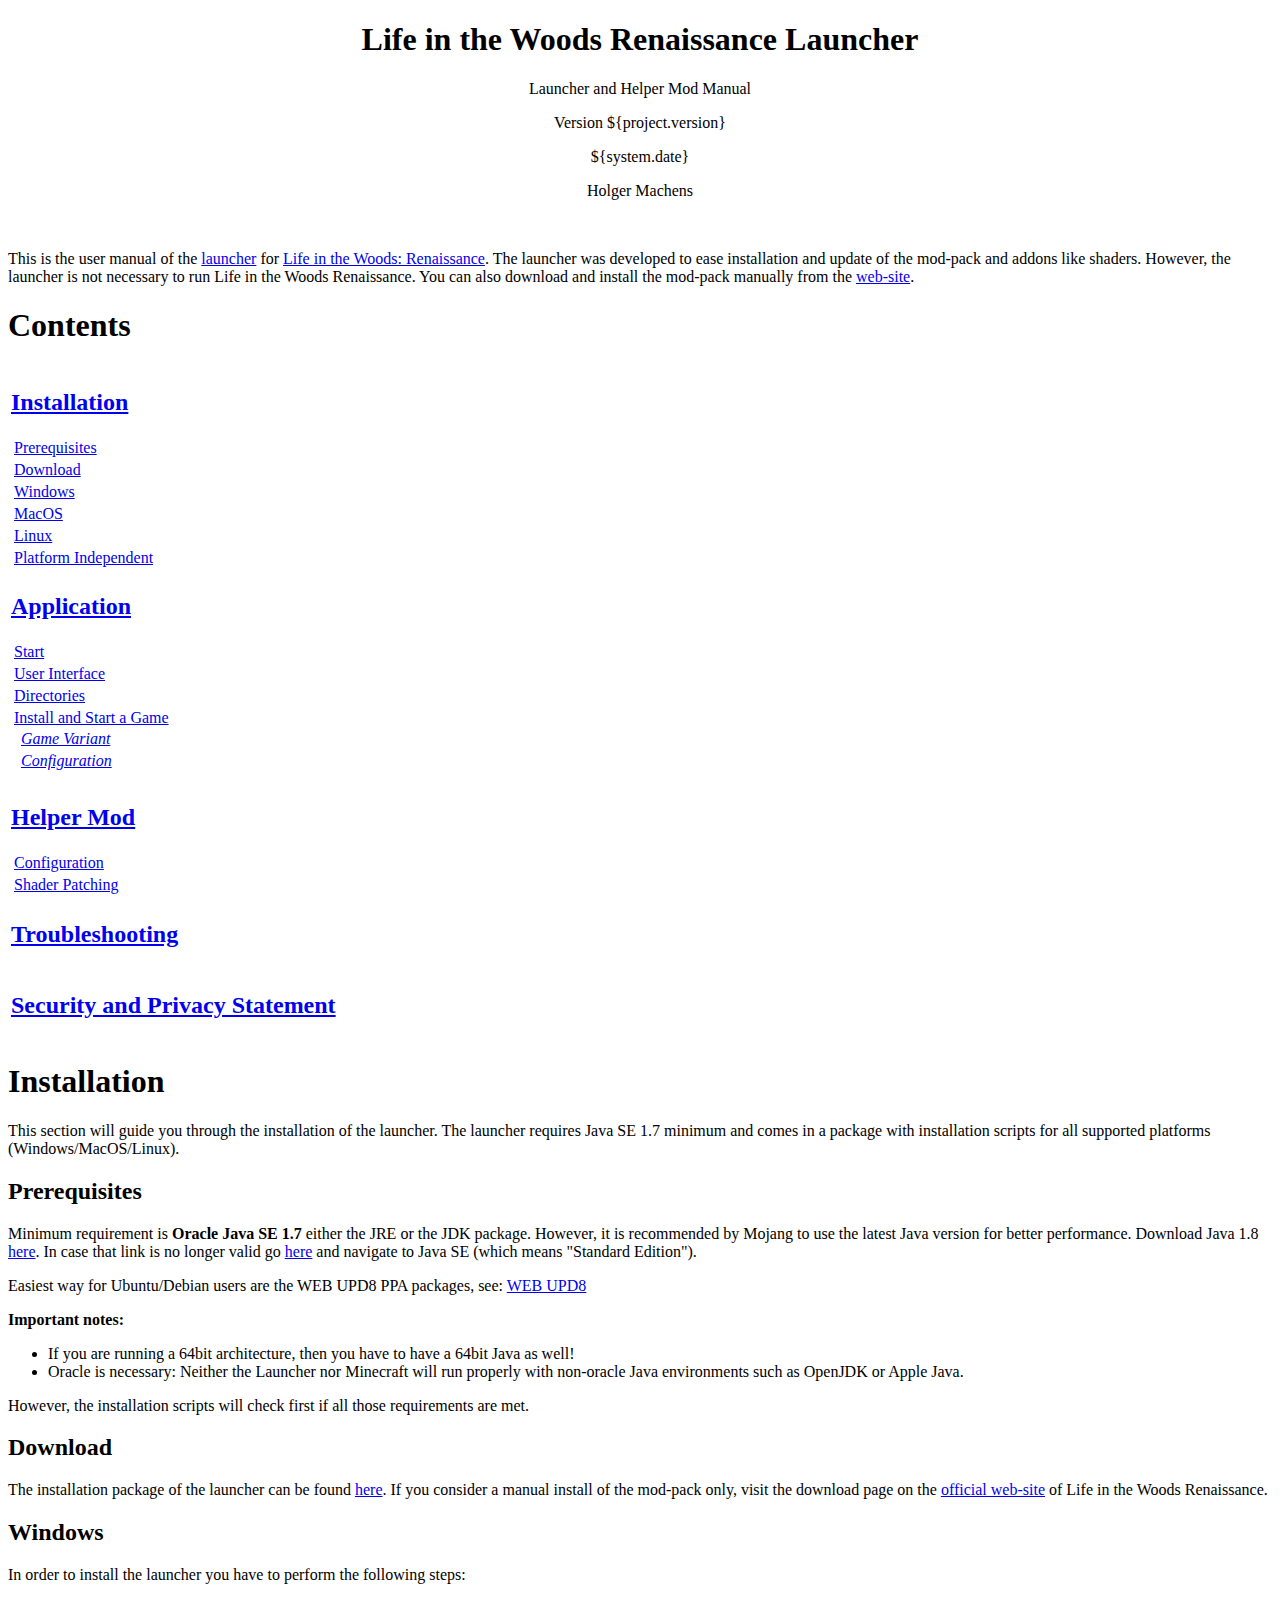
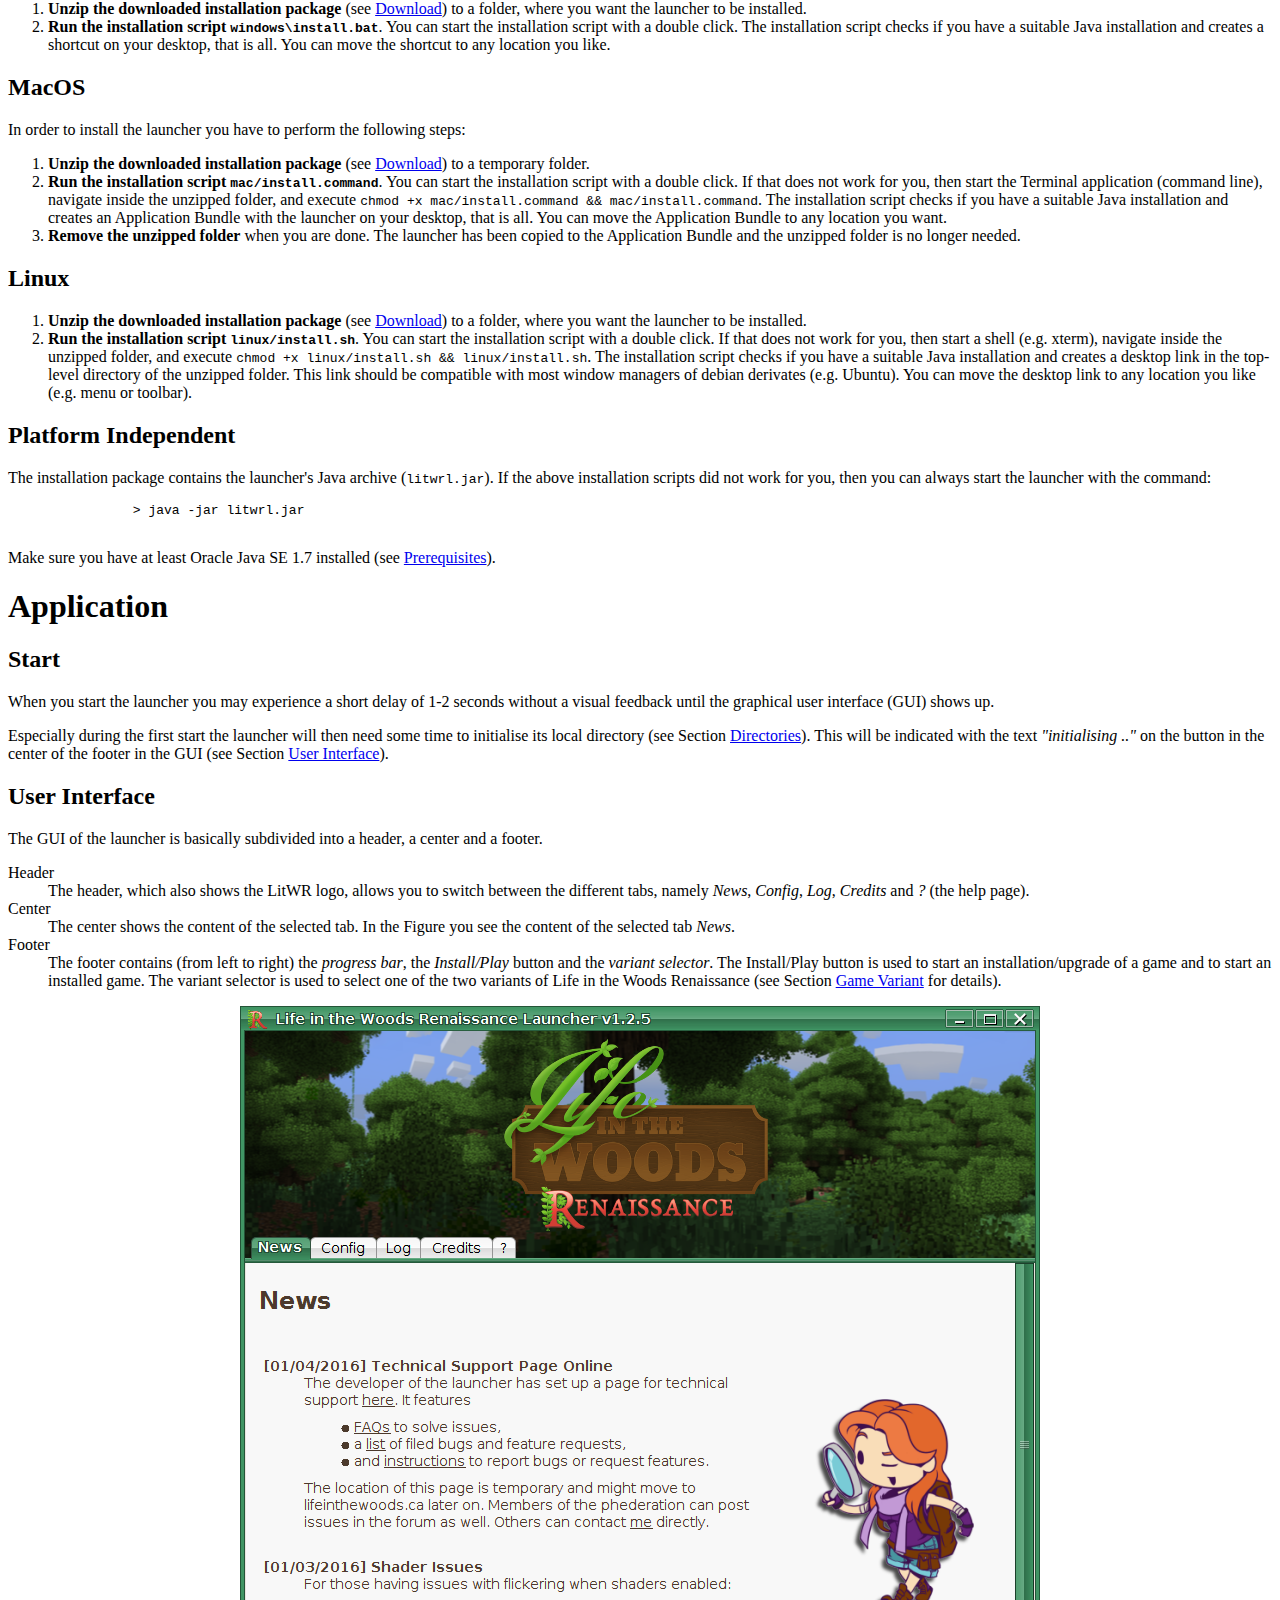
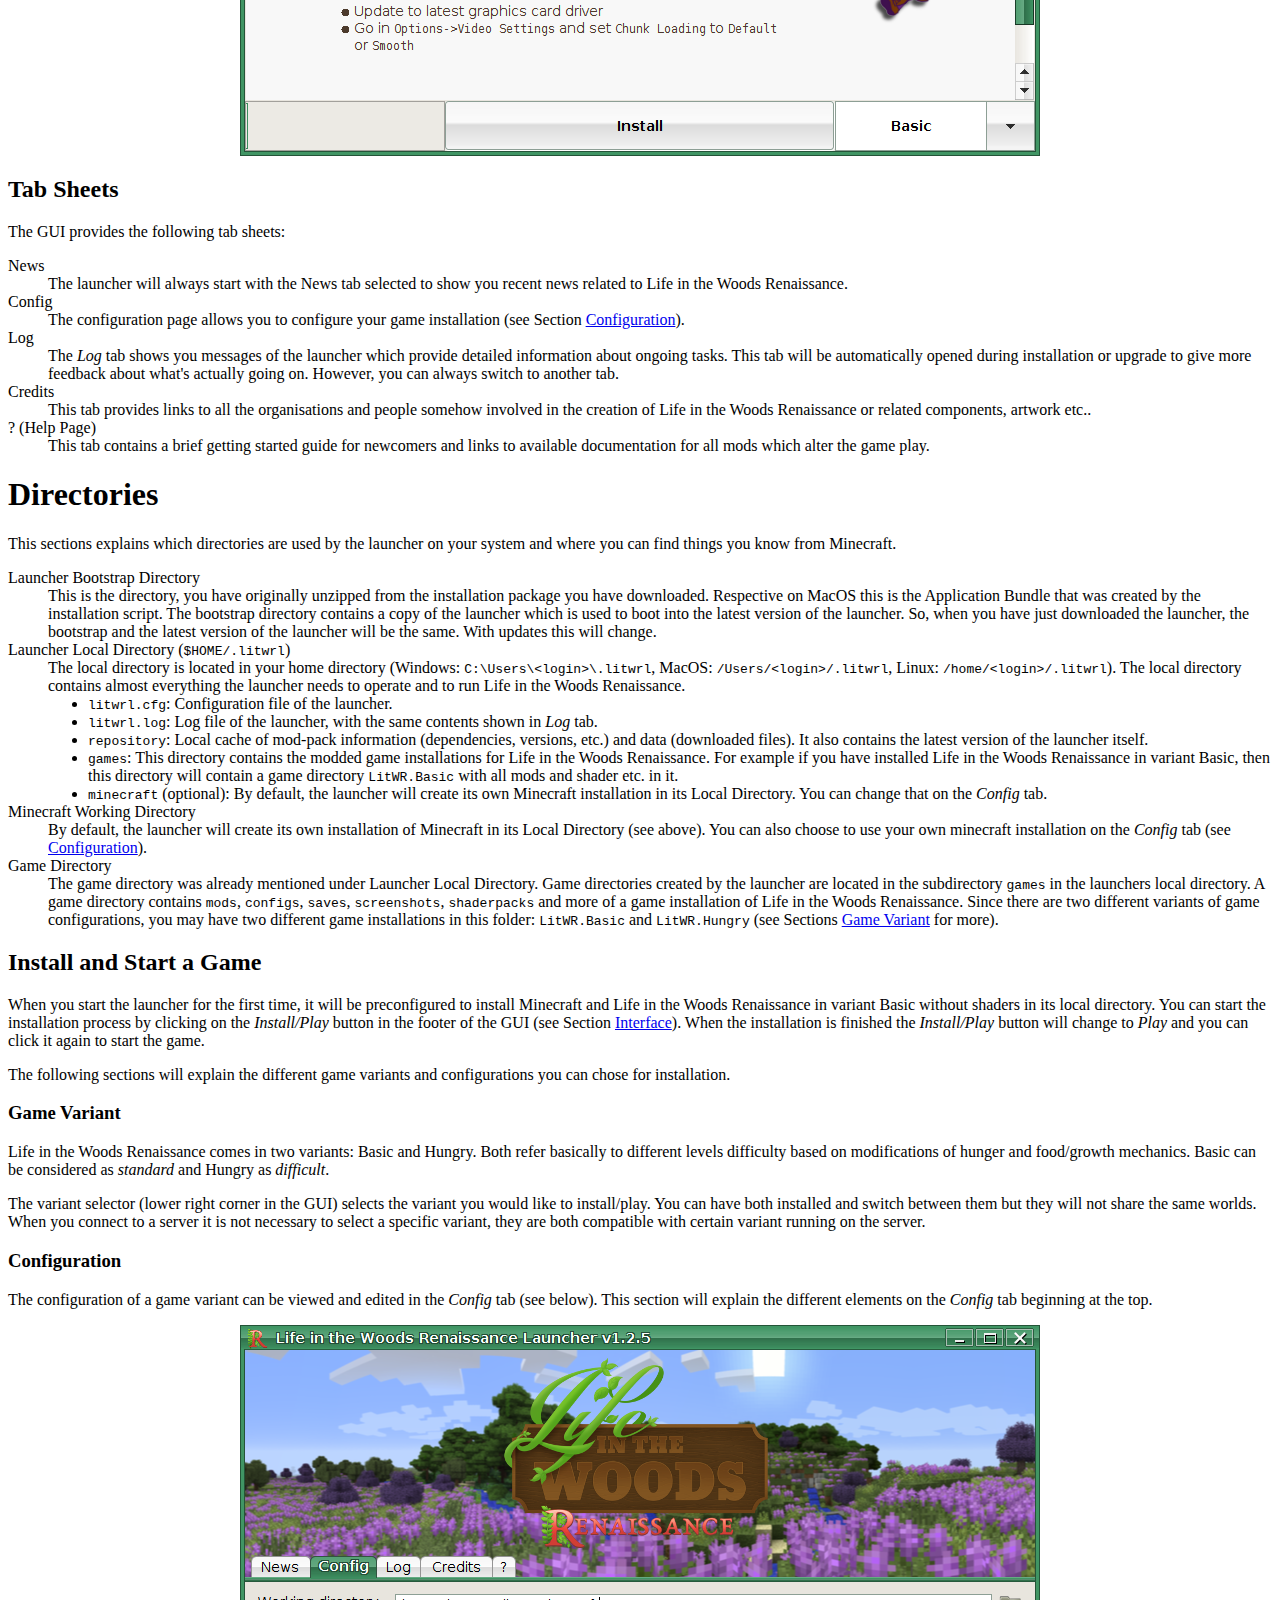
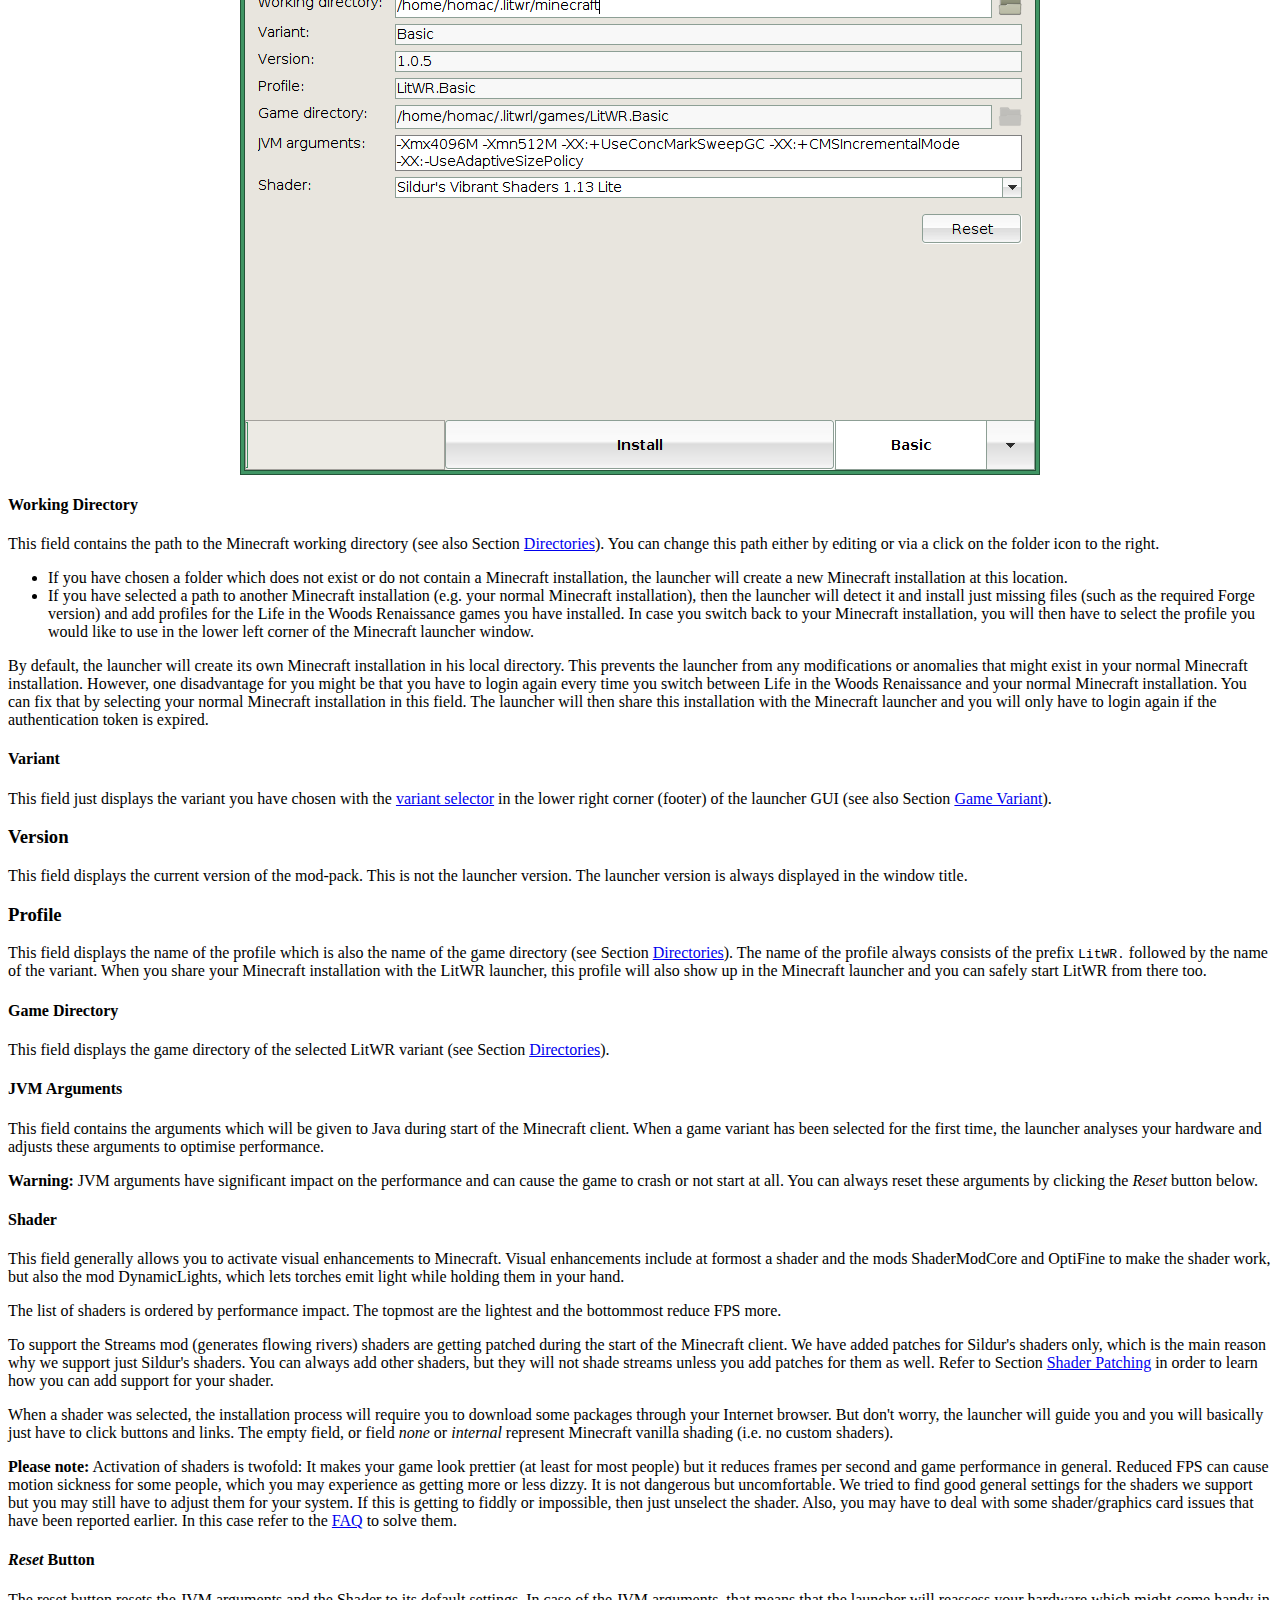
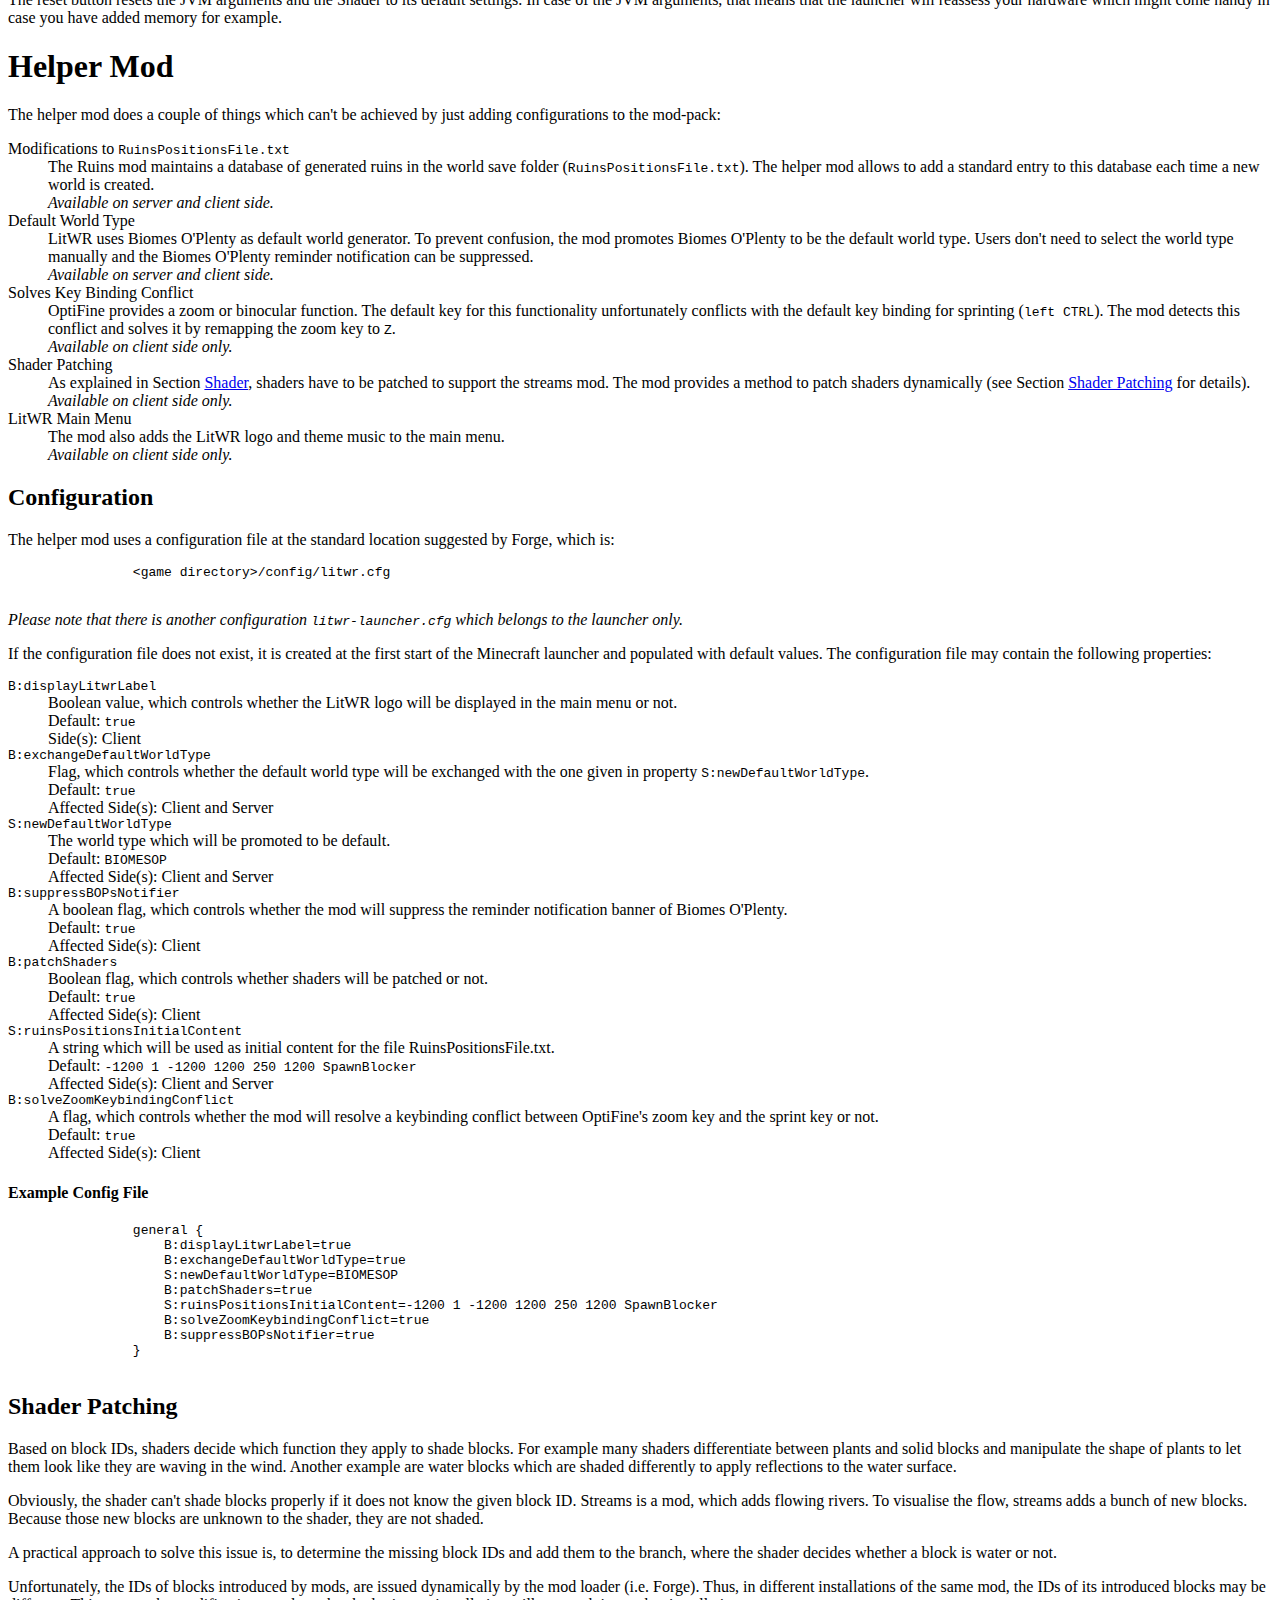
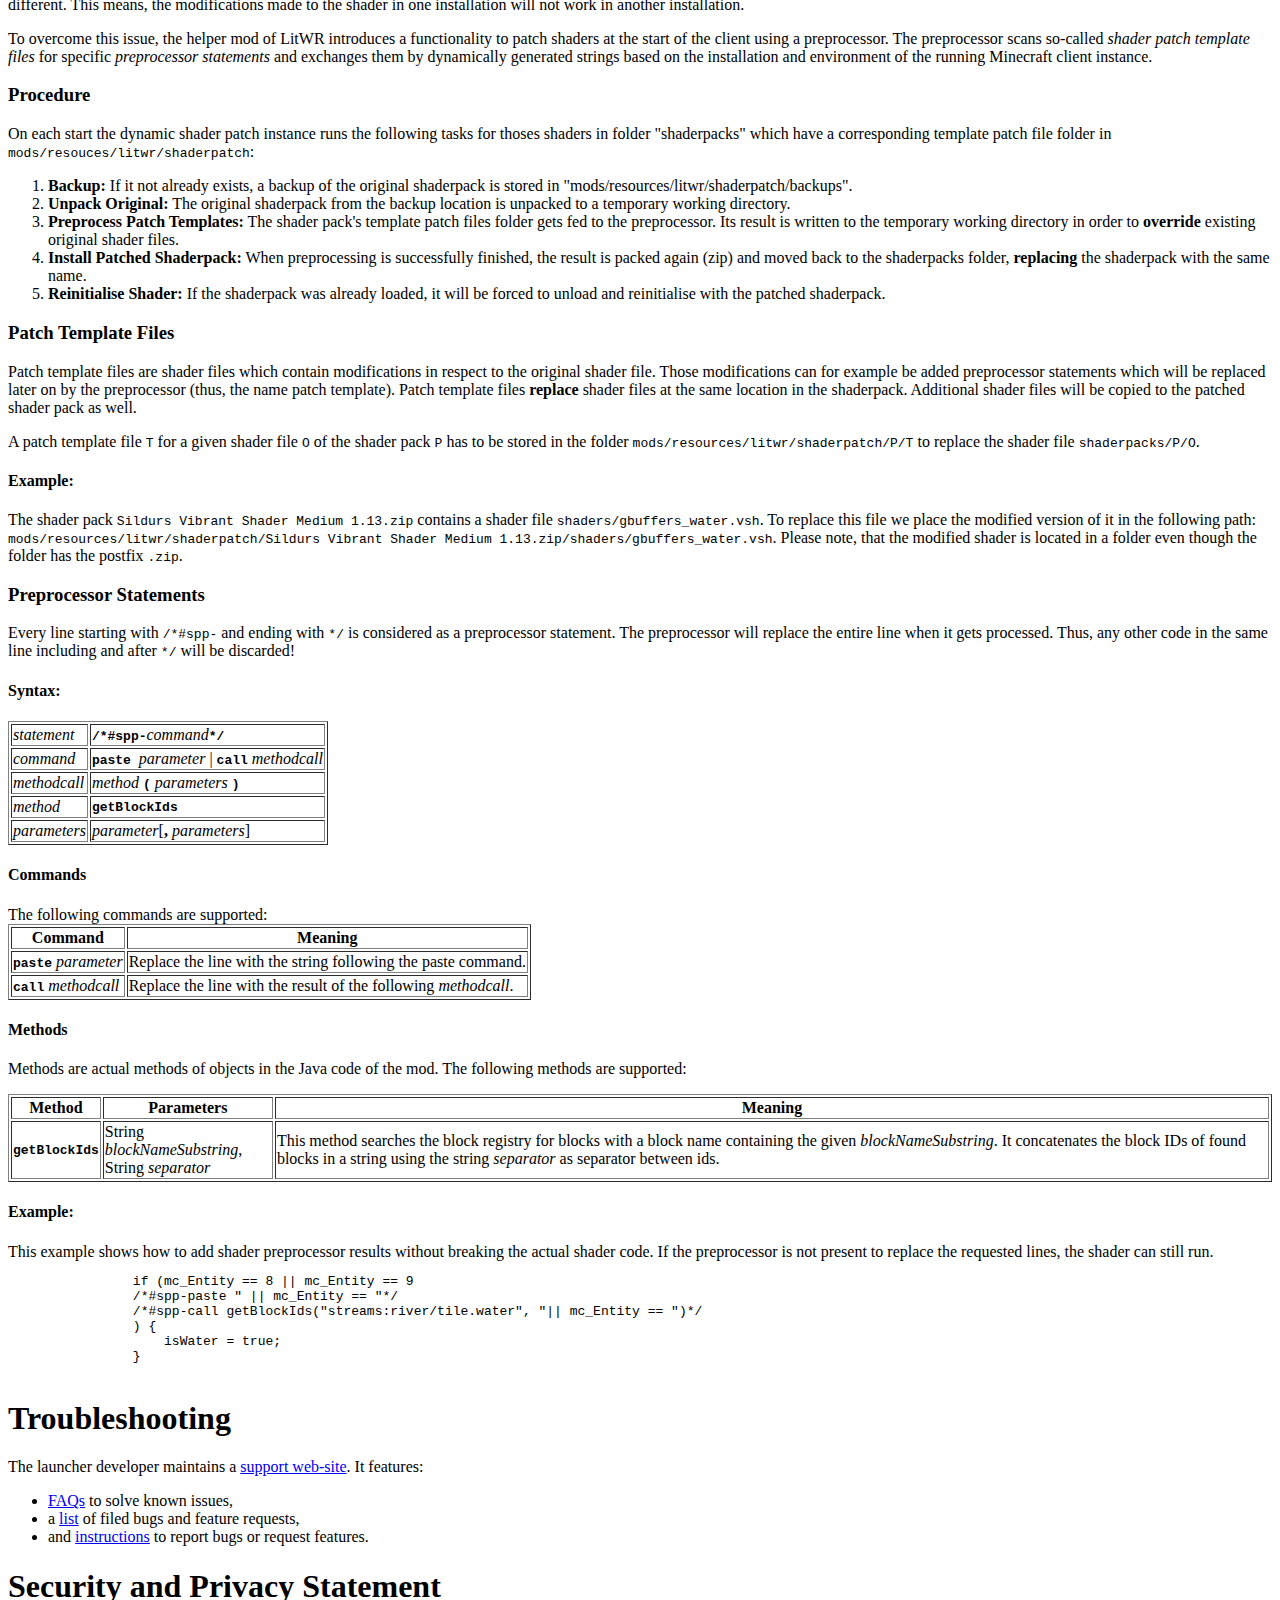
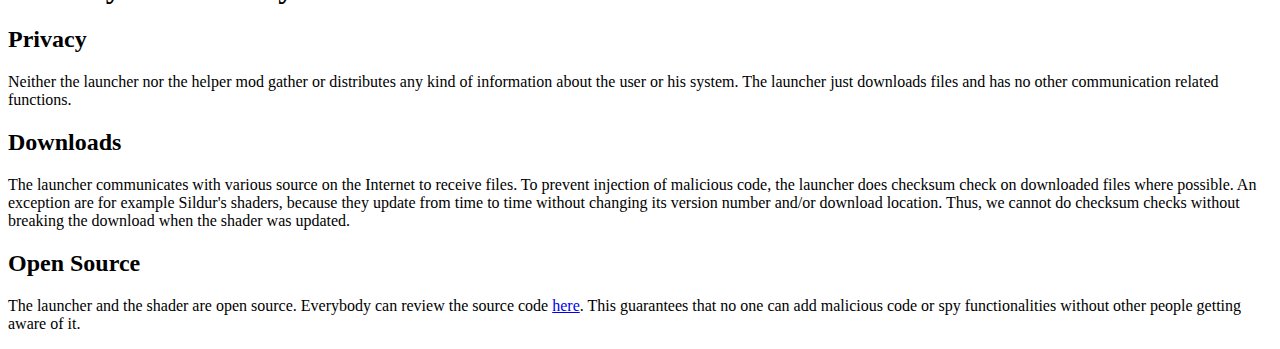
==== doc/manual/index.html @ 3b90f538 "+ BRANCHING" ====
<!DOCTYPE HTML PUBLIC "-//W3C//DTD HTML 4.01 Transitional//EN"
     "http://www.w3.org/TR/html4/loose.dtd">
<html>
	<head>
		<title>Life in the Woods Renaissance - Launcher and Helper Mod Manual</title>
		<!-- standard meta data -->
		<meta http-equiv="content-type" content="text/html; charset=utf-8">
		<meta name="viewport" content="width=device-width, initial-scale=1.0">
		<meta name="author" content="Holger Machens">
		<meta name="date" content="${system.datetime}">
		<!-- meta data for search engines -->
		<meta name="description" content="${project.description}">
		<meta name="keywords" lang="en" content="${project.keywords}">
		<!-- meta name="robots" content="noindex,nofollow"-->
	</head>
	<body>
		<h1 style="text-align: center">Life in the Woods Renaissance Launcher</h1>
		<p style="text-align: center">Launcher and Helper Mod Manual</p>
		<p style="text-align: center">Version ${project.version}<br/></p> 
		<p style="text-align: center">${system.date}</p>
		<p style="text-align: center">Holger Machens</p>

		<br/>
		<p>This is the user manual of the <a href="../index.html">launcher</a> for 
			<a href="http://lifeinthewoods.ca">Life in the Woods: Renaissance</a>. The launcher was developed to
			ease installation and update of the mod-pack and addons like shaders. However, the launcher is not 
			necessary to run Life in the Woods Renaissance. You can also download and install the mod-pack manually
			from the <a href="http://lifeinthewoods.ca">web-site</a>.
		</p>
		<h1 id="Contents">Contents</h1>
		<table>
		<tr><td>
			<h2><a href="#Installation">Installation</a></h2>
			<table>
			<tr><td>
			<a href="#Prerequisites">Prerequisites</a>
			</td></tr>
			<tr><td>
			<a href="#Download">Download</a>
			</td></tr>
			<tr><td>
			<a href="#Windows">Windows</a>
			</td></tr>
			<tr><td>
			<a href="#MacOS">MacOS</a>
			</td></tr>
			<tr><td>
			<a href="#Linux">Linux</a>
			</td></tr>
			<tr><td>
			<a href="#PlatformIndependent">Platform Independent</a>
			</td></tr>
			</table>
		</td></tr>
		<tr><td>
			<h2><a href="#Application">Application</a></h2>
			<table>
			<tr><td>
				<a href="#Start">Start</a>
			</td></tr>
			<tr><td>
				<a href="#Interface">User Interface</a>
			</td></tr>
			<tr><td>
				<a href="#Directories">Directories</a>
			</td></tr>
			<tr><td>
				<a href="#Game">Install and Start a Game</a>
				<table>
				<tr><td></td><td>
					<em><a href="#GameVariant">Game Variant</a></em>
				</td></tr>
				<tr><td></td><td>
					<em><a href="#Configuration">Configuration</a></em>
				</td></tr>
				</table>
			</td></tr>
			</table>
		</td></tr>
		<tr><td>
		<tr><td>
			<h2><a href="#HelperMod">Helper Mod</a></h2>
			<table>
			<tr><td>
				<a href="#HelperModConfiguration">Configuration</a>
			</td></tr>
			<tr><td>
				<a href="#HelperModShaderPatching">Shader Patching</a>
			</td></tr>
			</table>
		</td></tr>
		<tr><td>
			<h2><a href="#Troubleshooting">Troubleshooting</a></h2>
		</td></tr>
		<tr><td>
			<h2><a href="#SecurityAndPrivacy">Security and Privacy Statement</a></h2>
		</td></tr>
		</table>		
		
		<h1 id="Installation">Installation</h1>
		<p>This section will guide you through the installation of the launcher. The launcher requires Java SE 
		1.7 minimum and comes in a package with installation scripts for all supported platforms 
		(Windows/MacOS/Linux).
		</p>
		<h2 id="Prerequisites">Prerequisites</h2>
		<p>Minimum requirement is <b>Oracle Java SE 1.7</b> either the JRE or the JDK package. 
			However, it is recommended by Mojang to use the latest Java version for better performance. 
			Download Java 1.8 <a href="http://www.oracle.com/technetwork/java/javase/downloads/index.html">here</a>. 
			In case that link is no longer valid go <a href="http://java.oracle.com/">here</a> and 
			navigate to Java SE (which means "Standard Edition").
		</p>
		<p>
		Easiest way for Ubuntu/Debian users are the WEB UPD8 PPA packages, see:
		<a href="http://www.webupd8.org/2012/01/install-oracle-java-jdk-7-in-ubuntu-via.html">WEB UPD8</a>
		</p>
		
		<b>Important notes:</b>
		<ul>
		<li>If you are running a 64bit architecture, then you have to have a 64bit Java as well!</li>
		<li>Oracle is necessary: Neither the Launcher nor Minecraft will run properly 
			with non-oracle Java environments such as OpenJDK or Apple Java.</li>
		</ul>
		<p>However, the installation scripts will check first if all those requirements are met.</p>
		<h2 id="Download">Download</h2>
		<p>The installation package of the launcher can be found 
		<a href="http://lifeinthewoods.ca/litwr/downloads/LifeInTheWoodsRenaissanceLauncher.zip">here</a>. 
		If you consider a manual install of the mod-pack only, visit the download page on the 
		<a href="http://lifeinthewoods.ca/downloads.html">official web-site</a> of Life in the Woods Renaissance.
		</p>
		<h2 id="Windows">Windows</h2>
		<p>In order to install the launcher you have to perform the following steps:</p>
		<ol>
		<li><b>Unzip the downloaded installation package</b> (see <a href="#Download">Download</a>) 
			to a folder, where you want the launcher to be installed.</li>
		<li><b>Run the installation script <code>windows\install.bat</code></b>. You can 
			start the installation script with a double click. The installation 
			script checks if you have a suitable Java installation and creates 
			a shortcut on your desktop, that is all. You can move the shortcut to 
			any location you like.</li>
		</ol>
		<h2 id="MacOS">MacOS</h2>
		<p>In order to install the launcher you have to perform the following steps:</p>
		<ol>
		<li><b>Unzip the downloaded installation package</b> (see <a href="#Download">Download</a>) 
			to a temporary folder.</li>
		<li><b>Run the installation script <code>mac/install.command</code></b>. You can 
			start the installation script with a double click. If that does not work for 
			you, then start the Terminal application (command line), navigate inside the unzipped folder,
			and execute <code>chmod +x mac/install.command && mac/install.command</code>. The installation 
			script checks if you have a suitable Java installation and creates 
			an Application Bundle with the launcher on your desktop, that is all. You can move the Application Bundle to 
			any location you want.</li>
		<li><b>Remove the unzipped folder</b> when you are done. The launcher 
			has been copied to the Application Bundle and the unzipped folder is no longer needed.
		</ol>
		<h2 id="Linux">Linux</h2>
		<ol>
		<li><b>Unzip the downloaded installation package</b> (see <a href="#Download">Download</a>) 
			to a folder, where you want the launcher to be installed.</li>
		<li><b>Run the installation script <code>linux/install.sh</code></b>. You can 
			start the installation script with a double click. If that does not work for 
			you, then start a shell (e.g. xterm), navigate inside the unzipped folder,
			and execute <code>chmod +x linux/install.sh && linux/install.sh</code>. The installation 
			script checks if you have a suitable Java installation and creates 
			a desktop link in the top-level directory of the unzipped folder. This link should
			be compatible with most window managers of debian derivates (e.g. Ubuntu).
			You can move the desktop link to any location you like (e.g. menu or toolbar).</li>
		</ol>
		<h2 id="PlatformIndependent">Platform Independent</h2>
		<p>
		The installation package contains the launcher's Java archive (<code>litwrl.jar</code>). 
		If the above installation scripts did not work for you, then you can always start the launcher with the command:<br/>
		</p>
		<pre>
		> java -jar litwrl.jar
		</pre>
		<p>
		Make sure you have at least Oracle Java SE 1.7 installed (see <a href="#Prerequisites">Prerequisites</a>).
		</p>
		<h1 id="Application">Application</h1>
		<h2 id="Start">Start</h2>
		<p>When you start the launcher you may experience a short delay of 1-2 seconds without 
			a visual feedback until the graphical user interface (GUI) shows up.
		</p>
		<p> Especially during the first 
			start the launcher will then need some time to initialise its local directory 
			(see Section <a href="#Directories">Directories</a>). 
			This will be indicated with the text <em>"initialising .."</em> on the button in 
			the center of the footer in the GUI (see Section <a href="#Interface">User Interface</a>).
		</p>
		<h2 id="Interface">User Interface</h2>
		<p>The GUI of the launcher is basically subdivided into a header, a center and a footer.</p>
		<dl>
		<dt>Header</dt>
		<dd>The header, which also shows the LitWR logo, allows you to switch between the different tabs, 
		namely <em>News</em>, <em>Config</em>, <em>Log</em>, <em>Credits</em> and <em>?</em> (the help page).
		</dd>
		<dt>Center</dt>
		<dd>The center shows the content of the selected tab. In the Figure you see 
		the content of the selected tab <em>News</em>. 
		<dt>Footer</dt>
		<dd>The footer contains (from left to right) the <em>progress bar</em>, the <em>Install/Play</em> button and the <em>variant selector</em>.
		The Install/Play button is used to start an installation/upgrade of a game and to start an installed game. The variant selector is used to select
		one of the two variants of Life in the Woods Renaissance (see Section <a href="#GameVariant">Game Variant</a> for details).
		</dd>
		</dl>
		<div align="center"><img src="images/news.png"/></div>		
		<h2>Tab Sheets</h2>
		<p>The GUI provides the following tab sheets:</p>
		<dl>
		<dt>News</dt>
		<dd>The launcher will always start with the News tab selected to show you recent news related to Life in the Woods Renaissance.</dd>
		<dt>Config</dt>
		<dd>The configuration page allows you to configure your game installation (see Section <a href="#Configuration">Configuration</a>).</dd>
		<dt>Log</dt>
		<dd>The <em>Log</em> tab shows you messages of the launcher which provide detailed information about ongoing tasks. This 
		tab will be automatically opened during installation or upgrade to give more feedback about what's actually going on. 
		However, you can always switch to another tab.</dd>
		<dt>Credits</dt>
		<dd>This tab provides links to all the organisations and people somehow 
			involved in the creation of Life in the Woods Renaissance or related components, artwork etc..</dd>
		<dt>? (Help Page)</dt>
		<dd>This tab contains a brief getting started guide for newcomers and links 
			to available documentation for all mods which alter the game play.</dd>
		</dl>
		<h1 id="Directories">Directories</h1>
		<p>This sections explains which directories are used by the 
		launcher on your system and where you can find things you know from Minecraft.</p>
		<dl>
		<dt>Launcher Bootstrap Directory</dt>
		<dd>This is the directory, you have originally unzipped from the installation package you have downloaded. 
		Respective on MacOS this is the Application Bundle that was created by the installation script. 
		The bootstrap directory contains a copy of the launcher which is used to boot 
		into the latest version of the launcher. So, when you have just downloaded the launcher, the bootstrap 
		and the latest version of the launcher will be the same. With updates this will change.
		</dd>
		<dt>Launcher Local Directory (<code>$HOME/.litwrl</code>)</dt>
		<dd>The local directory is located in your home directory (Windows: <code>C:\Users\&lt;login&gt;\.litwrl</code>, MacOS: <code>/Users/&lt;login&gt;/.litwrl</code>, Linux: <code>/home/&lt;login&gt;/.litwrl</code>). 
			The local directory contains almost everything the launcher needs to operate 
			and to run Life in the Woods Renaissance.
			<ul>
			<li><code>litwrl.cfg</code>: Configuration file of the launcher.</li>
			<li><code>litwrl.log</code>: Log file of the launcher, with the same contents shown in <em>Log</em> tab.</li>
			<li><code>repository</code>: Local cache of mod-pack information (dependencies, versions, etc.) and data (downloaded files). 
				It also contains the latest version of the launcher itself.</li>
			<li><code>games</code>: This directory contains the modded game installations for Life in the Woods Renaissance. 
			For example if you have installed Life in the Woods Renaissance in variant Basic, 
			then this directory will contain a game directory <code>LitWR.Basic</code> with all mods and shader etc. in it. 
			<li><code>minecraft</code> (optional): By default, the launcher will create its own Minecraft installation in its Local Directory. You can change that on the <em>Config</em> tab.
			</ul>
		</dd>
		<dt>Minecraft Working Directory</dt>
		<dd>By default, the launcher will create its own installation of Minecraft in its Local Directory (see above). 
			You can also choose to use your own minecraft installation on the <em>Config</em> tab 
			(see <a href="#Configuration">Configuration</a>).
		</dd>
		<dt>Game Directory</dt>
		<dd>The game directory was already mentioned under Launcher Local Directory. 
			Game directories created by the launcher are located in the subdirectory <code>games</code> 
			in the launchers local directory. A game directory contains <code>mods</code>, 
			<code>configs</code>, <code>saves</code>, <code>screenshots</code>, 
			<code>shaderpacks</code> and more of a game installation of Life in the Woods Renaissance. Since 
			there are two different variants of game configurations, you may have 
			two different game installations in this folder: <code>LitWR.Basic</code> and <code>LitWR.Hungry</code> 
			(see Sections <a href="#GameVariant">Game Variant</a> for more). 
		</dl>
		
		<h2 id="Game">Install and Start a Game</h2>
		<p>When you start the launcher for the first time, it will be preconfigured 
			to install Minecraft and Life in the Woods Renaissance in variant Basic 
			without shaders in its local directory. You can start the installation 
			process by clicking on the <em>Install/Play</em> button in the footer 
			of the GUI (see Section <a href="#Interface">Interface</a>). When 
			the installation is finished the <em>Install/Play</em> button will
			change to <em>Play</em> and you can click it again to start the game.
		</p>
		<p>The following sections will explain the different game variants and 
			configurations you can chose for installation.</p>
		<h3 id="GameVariant">Game Variant</h3>
		<p>Life in the Woods Renaissance comes in two variants: Basic and Hungry. 
		Both refer basically to different levels difficulty based on 
		modifications of hunger and food/growth mechanics. Basic can be 
		considered as <em>standard</em> and Hungry as <em>difficult</em>.
		</p>
		<p>The variant selector (lower right corner in the GUI) selects the 
		variant you would like to install/play. You can have both installed 
		and switch between them but they will not share the same worlds. 
		When you connect to a server it is not necessary to select a specific
		variant, they are both compatible with certain variant running on the 
		server.
		</p>
		<h3 id="Configuration">Configuration</h3>
		<p>The configuration of a game variant can be viewed and edited in the 
			<em>Config</em> tab (see below). This section will explain the different 
			elements on the <em>Config</em> tab beginning at the top.
		</p>
		<div align="center"><img src="images/config-page.png"/></div>
		<h4 id="WorkingDirectory">Working Directory</h4>
		<p>This field contains the path to the Minecraft working directory 
			(see also Section <a href="#Directories">Directories</a>). 
			You can change this path either by editing or via a click on 
			the folder icon to the right. </p>
		<ul>
			<li>
			If you have chosen a folder which does not exist or do not contain a Minecraft
			installation, the launcher will create a new Minecraft installation at this location.</li>
			<li>If you have selected a path to 
			another Minecraft installation (e.g. your normal Minecraft installation), then 
			the launcher will detect it and install just missing files (such as the 
			required Forge version) and add profiles for the Life in the Woods Renaissance 
			games you have installed. In case you switch back to your 
			Minecraft installation, you will then have to select the profile you would 
			like to use in the lower left corner of the Minecraft launcher window.</li>
		</ul>
		<p>
			By default, the launcher will create its own Minecraft installation in 
			his local directory. This prevents the launcher from any 
			modifications or anomalies that might exist in your normal 
			Minecraft installation. However, one disadvantage for you might be
			that you have to login again every time you switch between 
			Life in the Woods Renaissance and your normal Minecraft installation. 
			You can fix that by selecting your normal Minecraft installation in 
			this field. The launcher will then share this installation with the 
			Minecraft launcher and you will only have to login again if the
			authentication token is expired.
		</p>	
		
		<h4 id="ConfigVariant">Variant</h4>
		<p>This field just displays the variant you have chosen with the 
			<a href="#Interface">variant selector</a> in the lower right 
			corner (footer) of the launcher GUI (see also Section 
			<a href="#GameVariant">Game Variant</a>).
		</p>
		<h3 id="ConfigVersion">Version</h3>
		<p>This field displays the current version of the mod-pack. This is not the launcher version.
		The launcher version is always displayed in the window title.</p>
		<h3 id="ConfigProfile">Profile</h3>
		<p>This field displays the name of the profile which is also the name of the game directory 
		(see Section <a href="#Directories">Directories</a>). 
		The name of the profile always consists of the prefix 
		<code>LitWR.</code> followed by the name of the variant. When you 
		share your Minecraft installation with the LitWR launcher, this profile will also 
		show up in the Minecraft launcher and you can safely start LitWR from there too.
		</p>
		<h4 id="ConfigGameDirectory">Game Directory</h4>
		<p>This field displays the game directory of the selected 
			LitWR variant (see Section <a href="#Directories">Directories</a>).
		</p>
		<h4 id="JVMArguments">JVM Arguments</h4>
		<p>This field contains the arguments which will be given to 
		Java during start of the Minecraft client. When a game variant 
		has been selected for the first time, the launcher analyses your
		hardware and adjusts these arguments to optimise performance.
		</p>
		<p>
		<b>Warning:</b> JVM arguments have significant impact on the 
		performance and can cause the game to crash or not start at all. 
		You can always reset these arguments by clicking the 
		<em>Reset</em> button below.
		</p>
		<h4 id="Shader">Shader</h4>
		<p>This field generally allows you to activate visual 
			enhancements to Minecraft. Visual enhancements include at 
			formost a shader and the mods ShaderModCore and OptiFine to 
			make the shader work, but also the mod DynamicLights, 
			which lets torches emit light while holding them in 
			your hand.
		</p>
		<p>The list of shaders is ordered by performance impact. 
		The topmost are the lightest and the bottommost reduce 
		FPS more.
		</p>
		<p> To support the Streams mod (generates flowing rivers) shaders 
			are getting patched during the start of the Minecraft client. 
			We have added patches for Sildur's shaders only, which is the 
			main reason why we support just Sildur's shaders. You can always 
			add other shaders, but they will not shade streams unless you add 
			patches for them as well. Refer to Section 
			<a href="#HelperModShaderPatching">Shader Patching</a> 
			in order to learn how you can add support for your shader.
		</p>
		<p>When a shader was selected, the installation process 
			will require you to download some packages through your 
			Internet browser. But don't worry, the launcher will guide 
			you and you will basically just have to click 
			buttons and links. The empty field, or field 
			<em>none</em> or <em>internal</em> represent 
			Minecraft vanilla shading (i.e. no custom shaders).
		</p>
		<p><b>Please note:</b> Activation of shaders is twofold: It makes your game 
		look prettier (at least for most people) but it reduces 
		frames per second and game performance in general. 
		Reduced FPS can cause motion sickness for some people, 
		which you may experience as getting more or less dizzy. 
		It is not dangerous but uncomfortable. We tried to find good 
		general settings for the shaders we support but you 
		may still have to adjust them for your system. If this 
		is getting to fiddly or impossible, then just unselect the shader. Also, 
		you may have to deal with some shader/graphics card issues 
		that have been reported earlier. In this case refer to the 
		<a href="http://homac.cakelab.org/projects/litwrl/support/faq.html">FAQ</a> 
		to solve them.
		</p>
		<h4 id="ResetButton"><em>Reset</em> Button</h4>
		<p>The reset button resets the JVM arguments and the Shader to its default settings.
			In case of the JVM arguments, that means that the launcher will reassess your 
			hardware which might come handy in case you have added memory for example.
		</p>
			
			
		<h1 id="HelperMod">Helper Mod</h1>
		The helper mod does a couple of things which can't be achieved by just 
		adding configurations to the mod-pack:
		<dl>
		<dt>Modifications to <code>RuinsPositionsFile.txt</code></dt>
		<dd>The Ruins mod maintains a database of generated ruins in the world save 
			folder (<code>RuinsPositionsFile.txt</code>). The helper mod allows to add 
			a standard entry to this database each time a new world is created. 
			<br/><em>Available on server and client side.</em>
		</dd>
		<dt>Default World Type</dt>
		<dd>LitWR uses Biomes O'Plenty as default world generator. To prevent confusion, 
			the mod promotes Biomes O'Plenty to be the default world type. 
			Users don't need to select the world type manually and the Biomes O'Plenty 
			reminder notification can be suppressed. 
			<br/><em>Available on server and client side.</em>
		</dd>
		<dt>Solves Key Binding Conflict</dt>
		<dd>OptiFine provides a zoom or binocular function. The default key for this 
			functionality unfortunately conflicts with the default key binding for sprinting 
			(<code>left CTRL</code>). The mod detects this conflict and solves it by 
			remapping the zoom key to <code>Z</code>.
			<br/><em>Available on client side only.</em> 
		</dd>
		<dt>Shader Patching</dt>
		<dd>As explained in Section <a href="#Shader">Shader</a>, shaders have to be patched
			to support the streams mod. The mod provides a method to patch shaders 
			dynamically (see Section <a href="#HelperModShaderPatching">Shader Patching</a> for details).
			<br/><em>Available on client side only.</em> 
		</dd>
		<dt>LitWR Main Menu</dt>
		<dd>The mod also adds the LitWR logo and theme music to the main menu.
			<br/><em>Available on client side only.</em> 
		</dd>
		</dl>
		<h2 id="HelperModConfiguration">Configuration</h2>
		<p>The helper mod uses a configuration file at the standard location suggested by Forge, which is:</p>
		<pre>
		<code>&lt;game directory&gt;/config/litwr.cfg</code>
		</pre>
		<p><em>Please note that there is another configuration <code>litwr-launcher.cfg</code> which 
			belongs to the launcher only.</em>
		</p>
		<p>If the configuration file does not exist, it is created at the first start of the Minecraft launcher 
			and populated with default values. The configuration file may contain the following properties:</p>
		<dl>
		<dt><code>B:displayLitwrLabel</code></dt>
		<dd>
			Boolean value, which controls whether the LitWR logo will be displayed in the main menu or not.
			<br/>Default: <code>true</code>
			<br/>Side(s): Client
		</dd>
		<dt><code>B:exchangeDefaultWorldType</code></dt>
		<dd>
			Flag, which controls whether the default world type will be exchanged
			with the one given in property <code>S:newDefaultWorldType</code>.
			<br/>Default: <code>true</code>
			<br/>Affected Side(s): Client and Server
		</dd>
		<dt><code>S:newDefaultWorldType</code></dt>
		<dd>
			The world type which will be promoted to be default.
			<br/>Default: <code>BIOMESOP</code>
			<br/>Affected Side(s): Client and Server
		</dd>
		<dt><code>B:suppressBOPsNotifier</code></dt>
		<dd>
			A boolean flag, which controls whether the mod will suppress the reminder notification 
			banner of Biomes O'Plenty.
			<br/>Default: <code>true</code>
			<br/>Affected Side(s): Client
		</dd>
		<dt><code>B:patchShaders</code></dt>
		<dd>
			Boolean flag, which controls whether shaders will be patched or not.
			<br/>Default: <code>true</code>
			<br/>Affected Side(s): Client
		</dd>
		<dt><code>S:ruinsPositionsInitialContent</code></dt>
		<dd>
			A string which will be used as initial content for the file RuinsPositionsFile.txt.
			<br/>Default: <code>-1200 1 -1200 1200 250 1200 SpawnBlocker</code>
			<br/>Affected Side(s): Client and Server
		</dd>
		<dt><code>B:solveZoomKeybindingConflict</code></dt>
		<dd>
			A flag, which controls whether the mod will resolve a keybinding conflict between
			OptiFine's zoom key and the sprint key or not.
			<br/>Default: <code>true</code>
			<br/>Affected Side(s): Client
		</dd>
		</dl>
		<h4>Example Config File</h4>		
		<pre>
		general {
		    B:displayLitwrLabel=true
		    B:exchangeDefaultWorldType=true
		    S:newDefaultWorldType=BIOMESOP
		    B:patchShaders=true
		    S:ruinsPositionsInitialContent=-1200 1 -1200 1200 250 1200 SpawnBlocker
		    B:solveZoomKeybindingConflict=true
		    B:suppressBOPsNotifier=true
		}
		</pre>
		<h2 id="HelperModShaderPatching">Shader Patching</h2>
		<p>Based on block IDs, shaders decide which function they 
			apply to shade blocks. For example many shaders differentiate
			between plants and solid blocks and manipulate the shape of 
			plants to let them look like they are waving in the wind. 
			Another example are water blocks which are shaded differently
			to apply reflections to the water surface.
		</p>
		<p>Obviously, the shader can't shade blocks properly if it does 
			not know the given block ID. Streams is a mod, which adds flowing 
			rivers. To visualise the flow, streams adds a bunch of new blocks. 
			Because those new blocks are unknown to the shader, they are not
			shaded.
		</p>
		<p>A practical approach to solve this issue is, to determine the 
			missing block IDs and add them to the branch, where the shader decides
			whether a block is water or not.
		</p>
		<p>Unfortunately, the IDs of blocks introduced by mods, are 
			issued dynamically by the mod loader (i.e. Forge). Thus, in different 
			installations of the same mod, the IDs of its introduced blocks may be 
			different. This means, the modifications made to the shader in one 
			installation will not work in another installation.
		</p>
		<p>To overcome this issue, the helper mod of LitWR introduces a functionality
			to patch shaders at the start of the client using a preprocessor. The 
			preprocessor scans so-called <em>shader patch template files</em> for 
			specific <em>preprocessor statements</em> and exchanges them by 
			dynamically generated strings based on the installation and environment 
			of the running Minecraft client instance.
		</p>
		<h3>Procedure</h3>
		<p>On each start the dynamic shader patch instance runs the following 
			tasks for thoses shaders in folder "shaderpacks" which have 
		 a corresponding template patch file folder in 
		 <code>mods/resouces/litwr/shaderpatch</code>:</p>
		<ol>
		<li><b>Backup:</b> If it not already exists, a backup of
		the original shaderpack is stored in "mods/resources/litwr/shaderpatch/backups".
		</li>
		<li><b>Unpack Original:</b> The original shaderpack from the backup location is
		unpacked to a temporary working directory.
		</li>
		<li><b>Preprocess Patch Templates:</b> The shader pack's template patch files folder 
		gets fed to the preprocessor. Its result is written to the temporary working 
		directory in order to <b>override</b> existing original shader files.
		</li>
		<li><b>Install Patched Shaderpack:</b> When preprocessing is successfully 
		finished, the result is packed again (zip) and moved back to the shaderpacks 
		folder, <b>replacing</b> the shaderpack with the same name.
		</li>
		<li><b>Reinitialise Shader:</b> If the shaderpack was already loaded, it will be
		forced to unload and reinitialise with the patched shaderpack.
		</li>
		</ol>
		
		<h3>Patch Template Files</h3>
		<p>
		Patch template files are shader files which contain modifications
		in respect to the original shader file. Those modifications can for 
		example be added preprocessor statements which will be replaced later 
		on by the preprocessor (thus, the name patch template). 
		Patch template files <b>replace</b> shader files at the same location
		in the shaderpack. Additional shader files will be copied to the 
		patched shader pack as well.
		</p>
		<p>
		A patch template file <code>T</code> for a given shader file <code>O</code> 
		of the shader pack <code>P</code> has to be stored in the folder 
		<code>mods/resources/litwr/shaderpatch/P/T</code> to replace the shader
		file <code>shaderpacks/P/O</code>.
		</p>
		<h4>Example:</h4>
		The shader pack <code>Sildurs Vibrant Shader Medium 1.13.zip</code> contains
		a shader file <code>shaders/gbuffers_water.vsh</code>. To replace this file
		we place the modified version of it in the following path:
		<code>mods/resources/litwr/shaderpatch/Sildurs Vibrant Shader Medium 1.13.zip/shaders/gbuffers_water.vsh</code>.
		Please note, that the modified shader is located in a folder even though the
		folder has the postfix <code>.zip</code>.
		
		<h3>Preprocessor Statements</h3>
		Every line starting with <code>&#47;*#spp-</code> and ending with <code>*&#47;</code> 
		is considered as a preprocessor statement. The preprocessor will replace the 
		entire line when it gets processed. Thus, any other code in the same line including and after 
		<code>*&#47;</code> will be discarded!
		
		<h4>Syntax:</h4>
		<table border="1">
		<tr>
		<td><em>statement</em></td><td><code><b>&#47;*#spp-</b></code><em>command</em><code><b>*&#47;</b></code></td>
		</tr>
		<tr>
		<td><em>command</em></td><td><code><b>paste</b> </code><em>parameter</em> | <code><b>call</b></code> <em>methodcall</em></td>
		</tr>
		<tr>
		<td><em>methodcall</em></td><td><em>method</em> <code><b>(</b></code> <em>parameters</em> <code><b>)</b></code></td>
		</tr>
		<tr>
		<td><em>method</em></td><td><code><b>getBlockIds</b></code></td>
		</tr>
		<tr>
		<td><em>parameters</em></td><td><em>parameter</em>[<b>, </b><em>parameters</em>]</td>
		</tr>
		</table>
		
		<h4>Commands</h4>
		The following commands are supported:
		<table border="1">
		<tr>
		<th>Command</th><th>Meaning</th>
		</tr>
		<tr>
		<td><code><b>paste</b></code> <em>parameter</em></td><td>Replace the line with the string following the paste command.</td>
		</tr>
		<tr>
		<td><code><b>call</b></code> <em>methodcall</em></td><td>Replace the line with the result of the following <em>methodcall</em>.</td>
		</tr>
		</table>
		
		<h4>Methods</h4>
		<p>Methods are actual methods of objects in the Java code of the mod. 
		The following methods are supported:
		</p>
		<table border="1">
		<tr>
		<th>Method</th><th>Parameters</th><th>Meaning</th>
		</tr>
		<tr>
		<td><code><b>getBlockIds</b></code></td><td>String <em>blockNameSubstring</em>,<br/>String <em>separator</em></td><td>This method searches the block registry for blocks with a block name containing the given <em>blockNameSubstring</em>. 
		It concatenates the block IDs of found blocks in a string using the string <em>separator</em> as separator between ids.</td>
		</tr>
		</table>
		
		
		<h4>Example:</h4>
		This example shows how to add shader preprocessor results without
		breaking the actual shader code. If the preprocessor is not present
		to replace the requested lines, the shader can still run.
		
		<pre>
		if (mc_Entity == 8 || mc_Entity == 9 
		&#47;*#spp-paste " || mc_Entity == "*&#47;
		&#47;*#spp-call getBlockIds("streams:river/tile.water", "|| mc_Entity == ")*&#47;
		) {
		    isWater = true;
		}
		</pre>
		
		<h1 id="Troubleshooting">Troubleshooting</h1>
		<p>The launcher developer maintains a <a href="http://homac.cakelab.org/projects/litwrl/support">support web-site</a>.
		It features:
		</p>
		<ul><li><a href="http://homac.cakelab.org/projects/litwrl/support/faq.html">FAQs</a> to solve known issues,</li>
		<li>a <a href="http://homac.cakelab.org/projects/litwrl/support/bugs.html">list</a> of filed bugs and feature requests,</li>
		<li>and <a href="http://homac.cakelab.org/projects/litwrl/support/report.html">instructions</a> to report bugs or request features.</li>
		</ul>
		<h1 id="SecurityAndPrivacy">Security and Privacy Statement</h1>
		<h2>Privacy</h2>
		<p>Neither the launcher nor the helper mod gather or distributes any kind of information 
			about the user or his system. The launcher just downloads files and has no other 
			communication related functions.
		</p>
		<h2>Downloads</h2>
		<p>The launcher communicates with various source on the Internet to receive files. 
		To prevent injection of malicious code, the launcher does checksum check on 
		downloaded files where possible. An exception are for example Sildur's shaders, because
		they update from time to time without changing its version number 
		and/or download location. Thus, we cannot do checksum checks without breaking 
		the download when the shader was updated.
		</p>
		<h2>Open Source</h2>
		<p>The launcher and the shader are open source. Everybody can 
		review the source code <a href="http://homac.cakelab.org/projects/litwrl">here</a>.	This guarantees that no one can add 
		malicious code or spy functionalities without other people 
		getting aware of it.
		</p>
	</body>

</html>
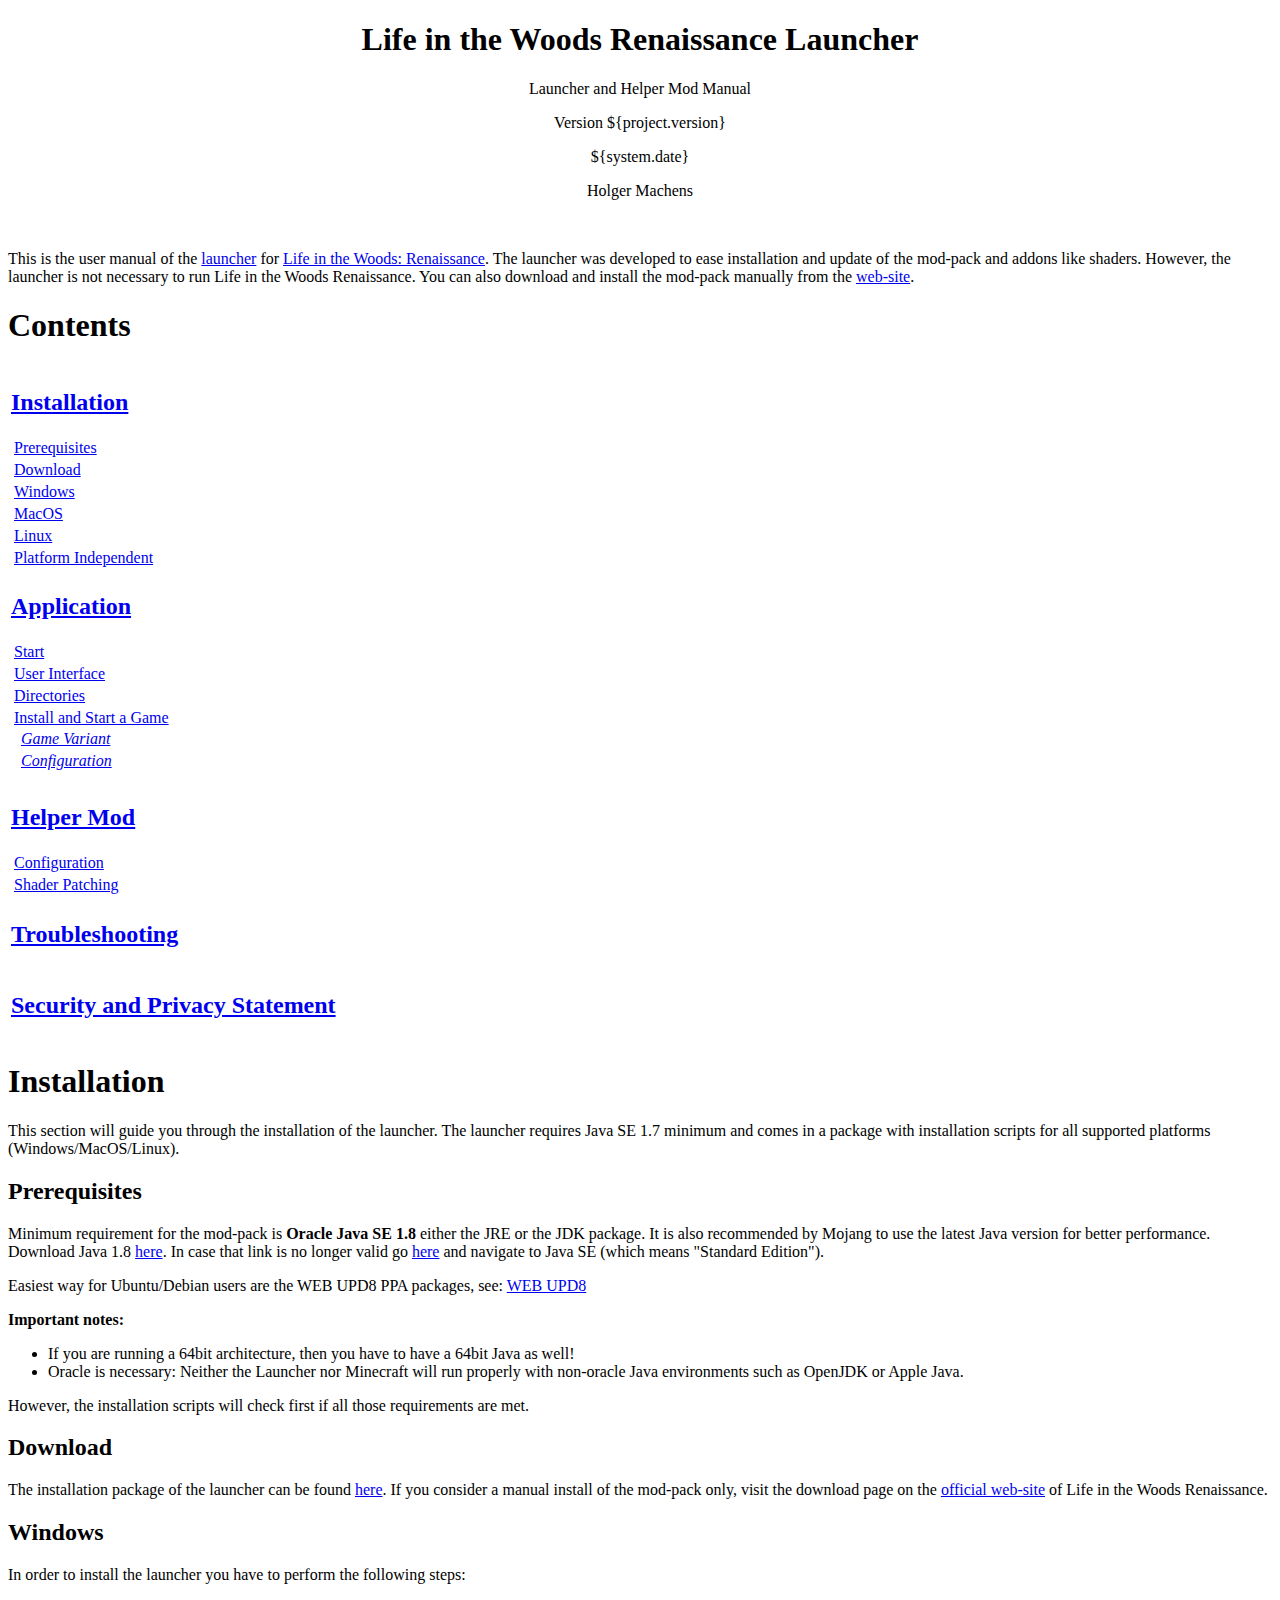
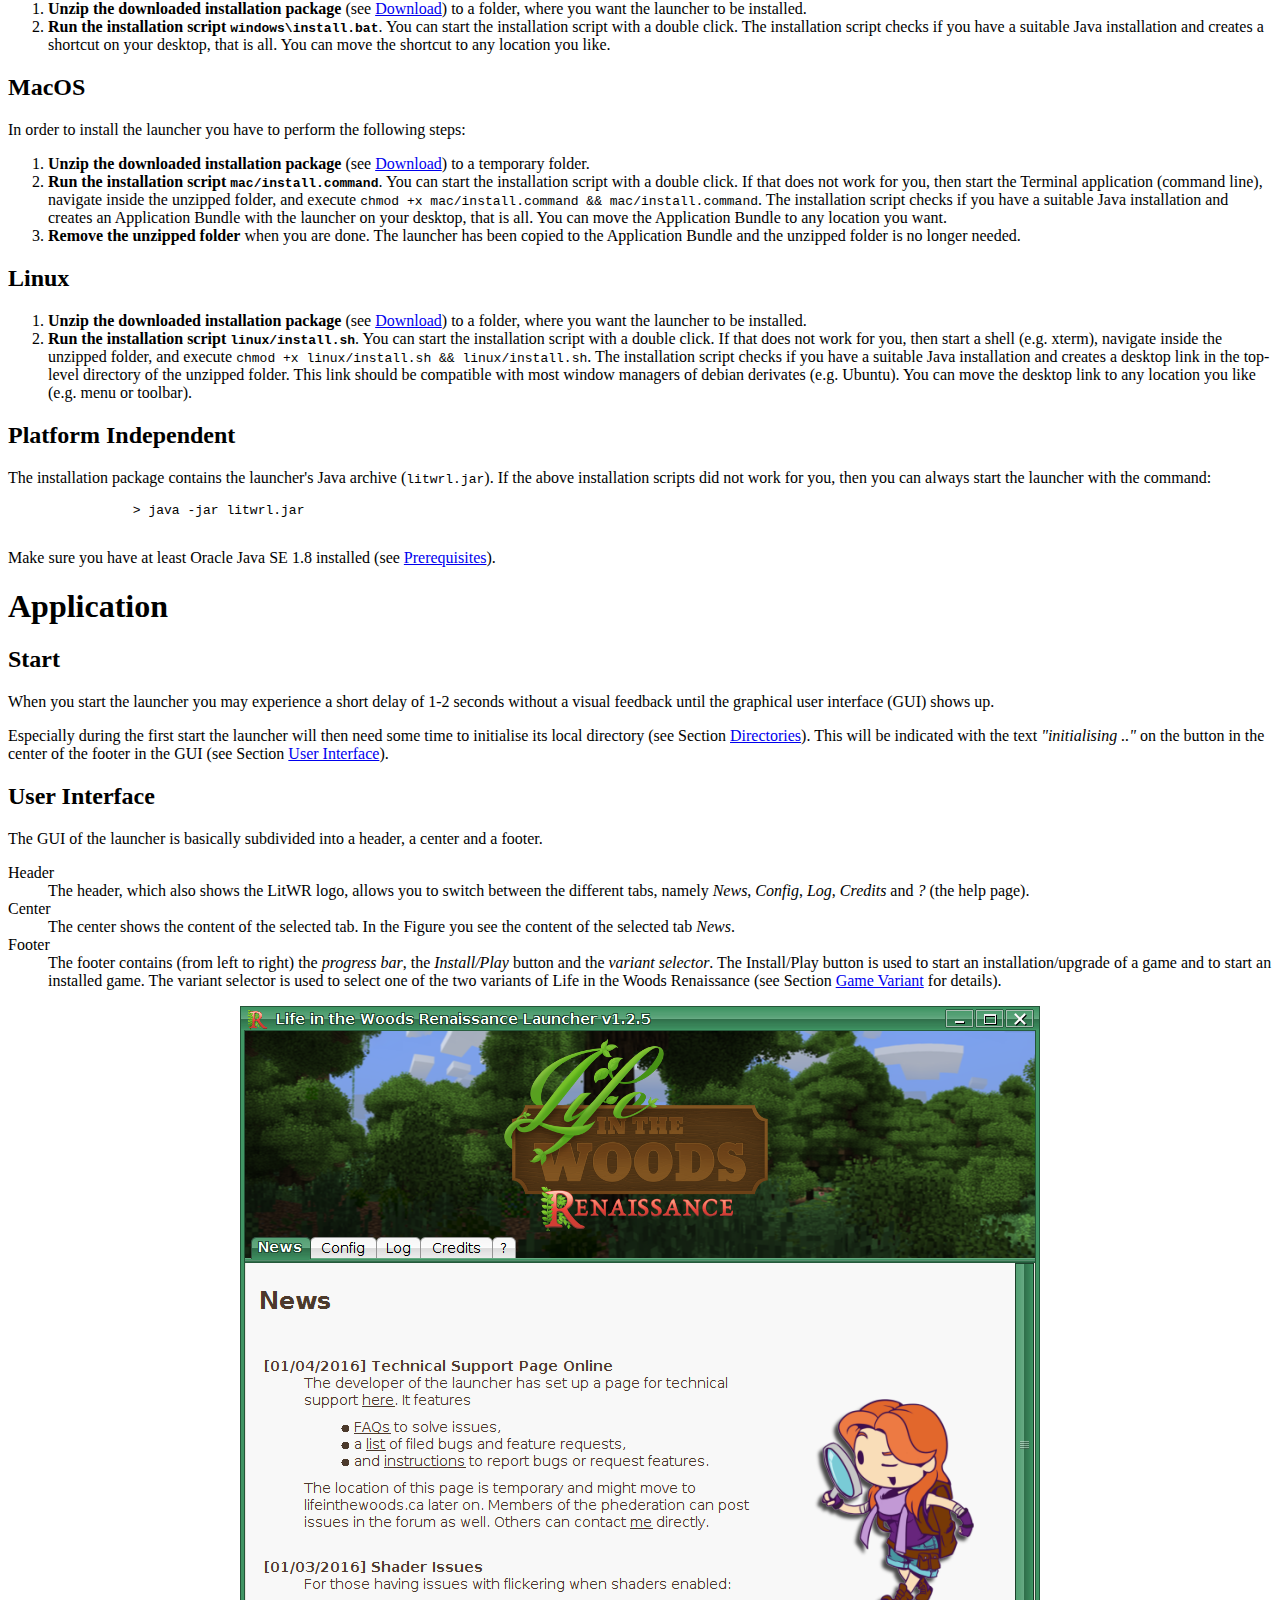
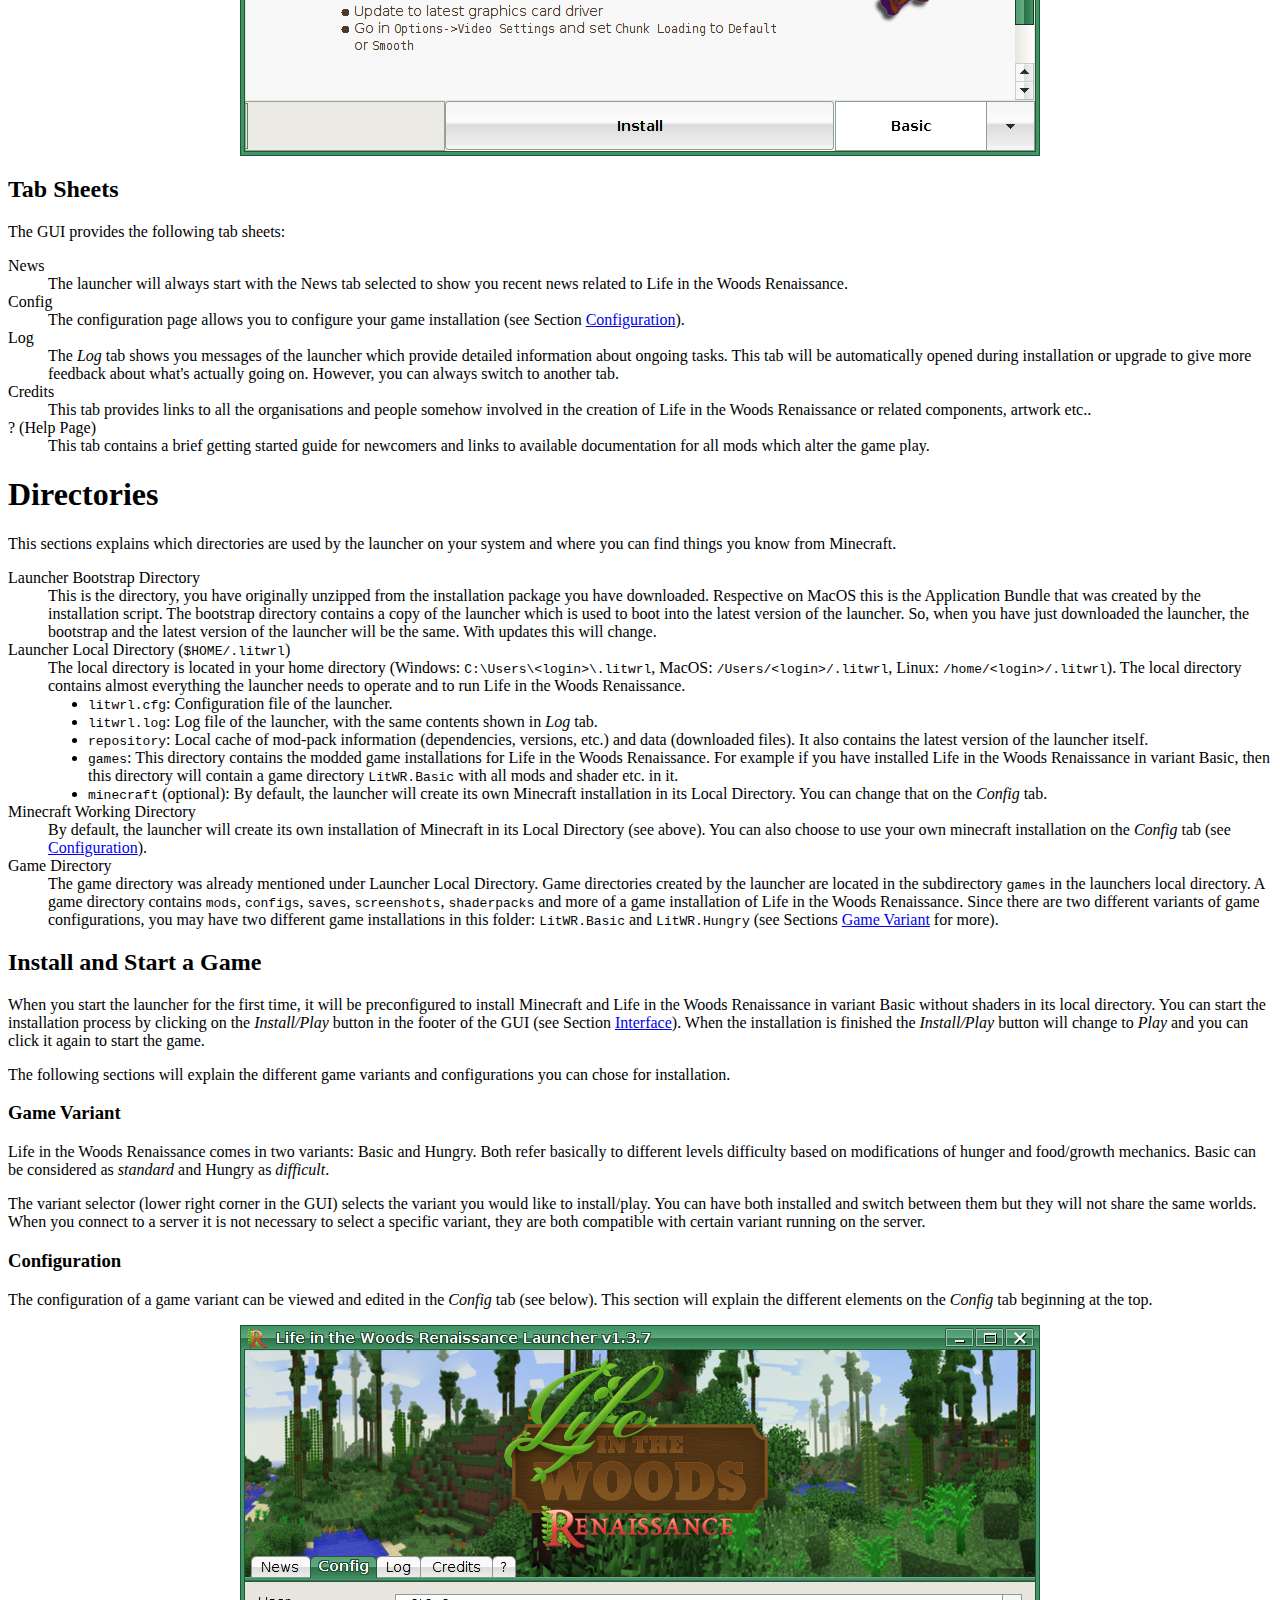
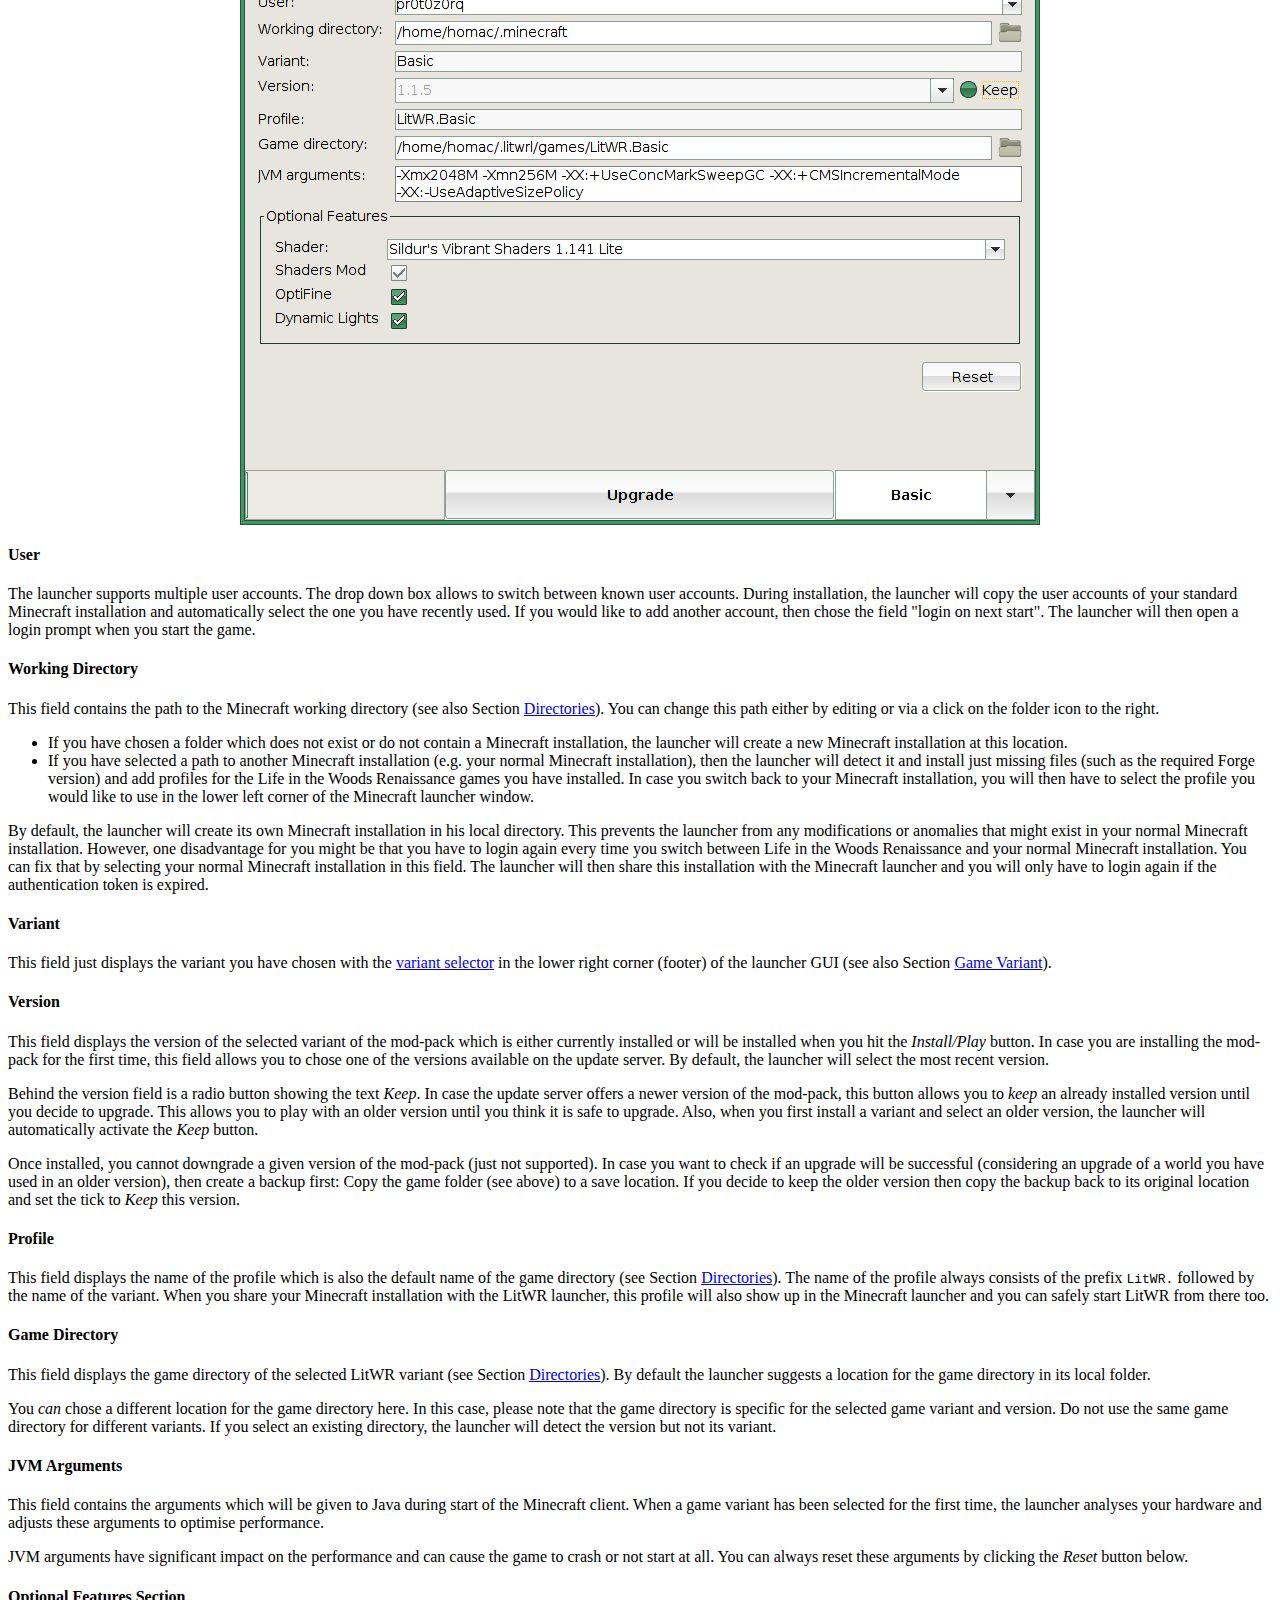
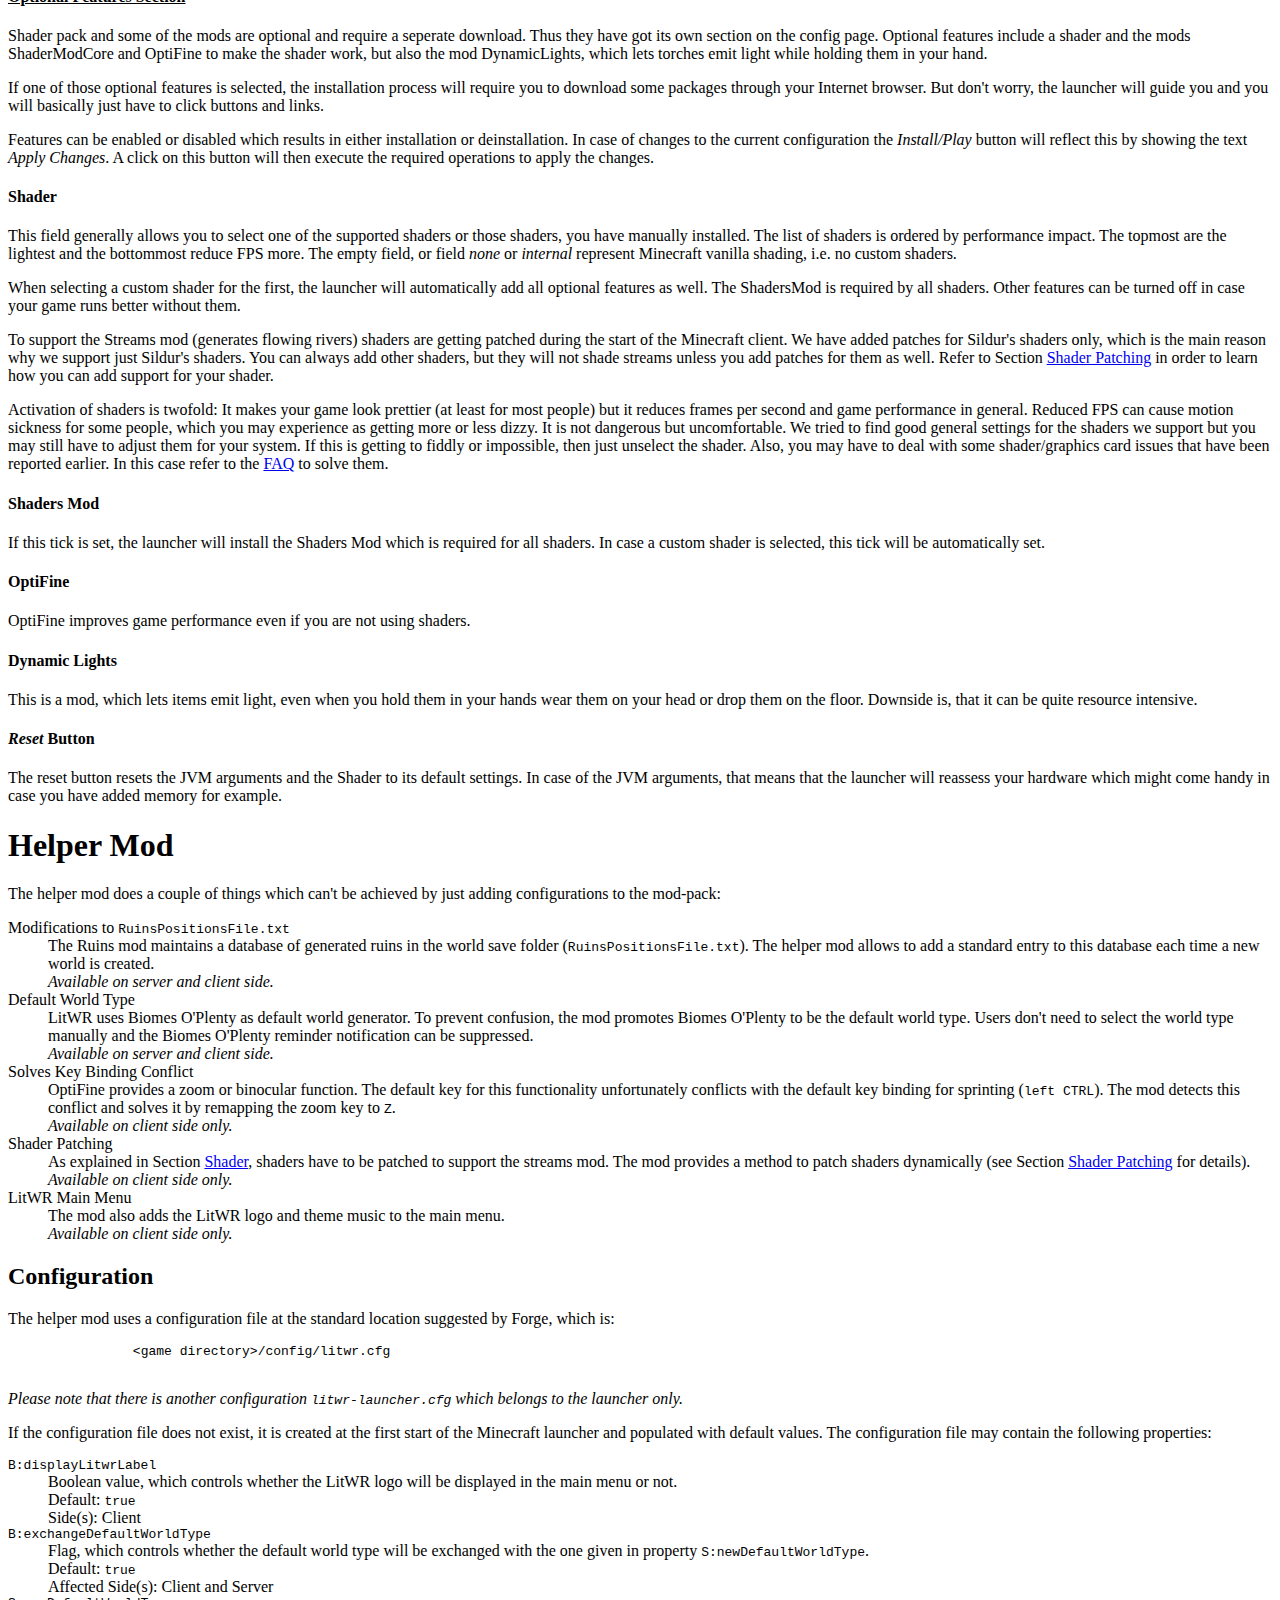
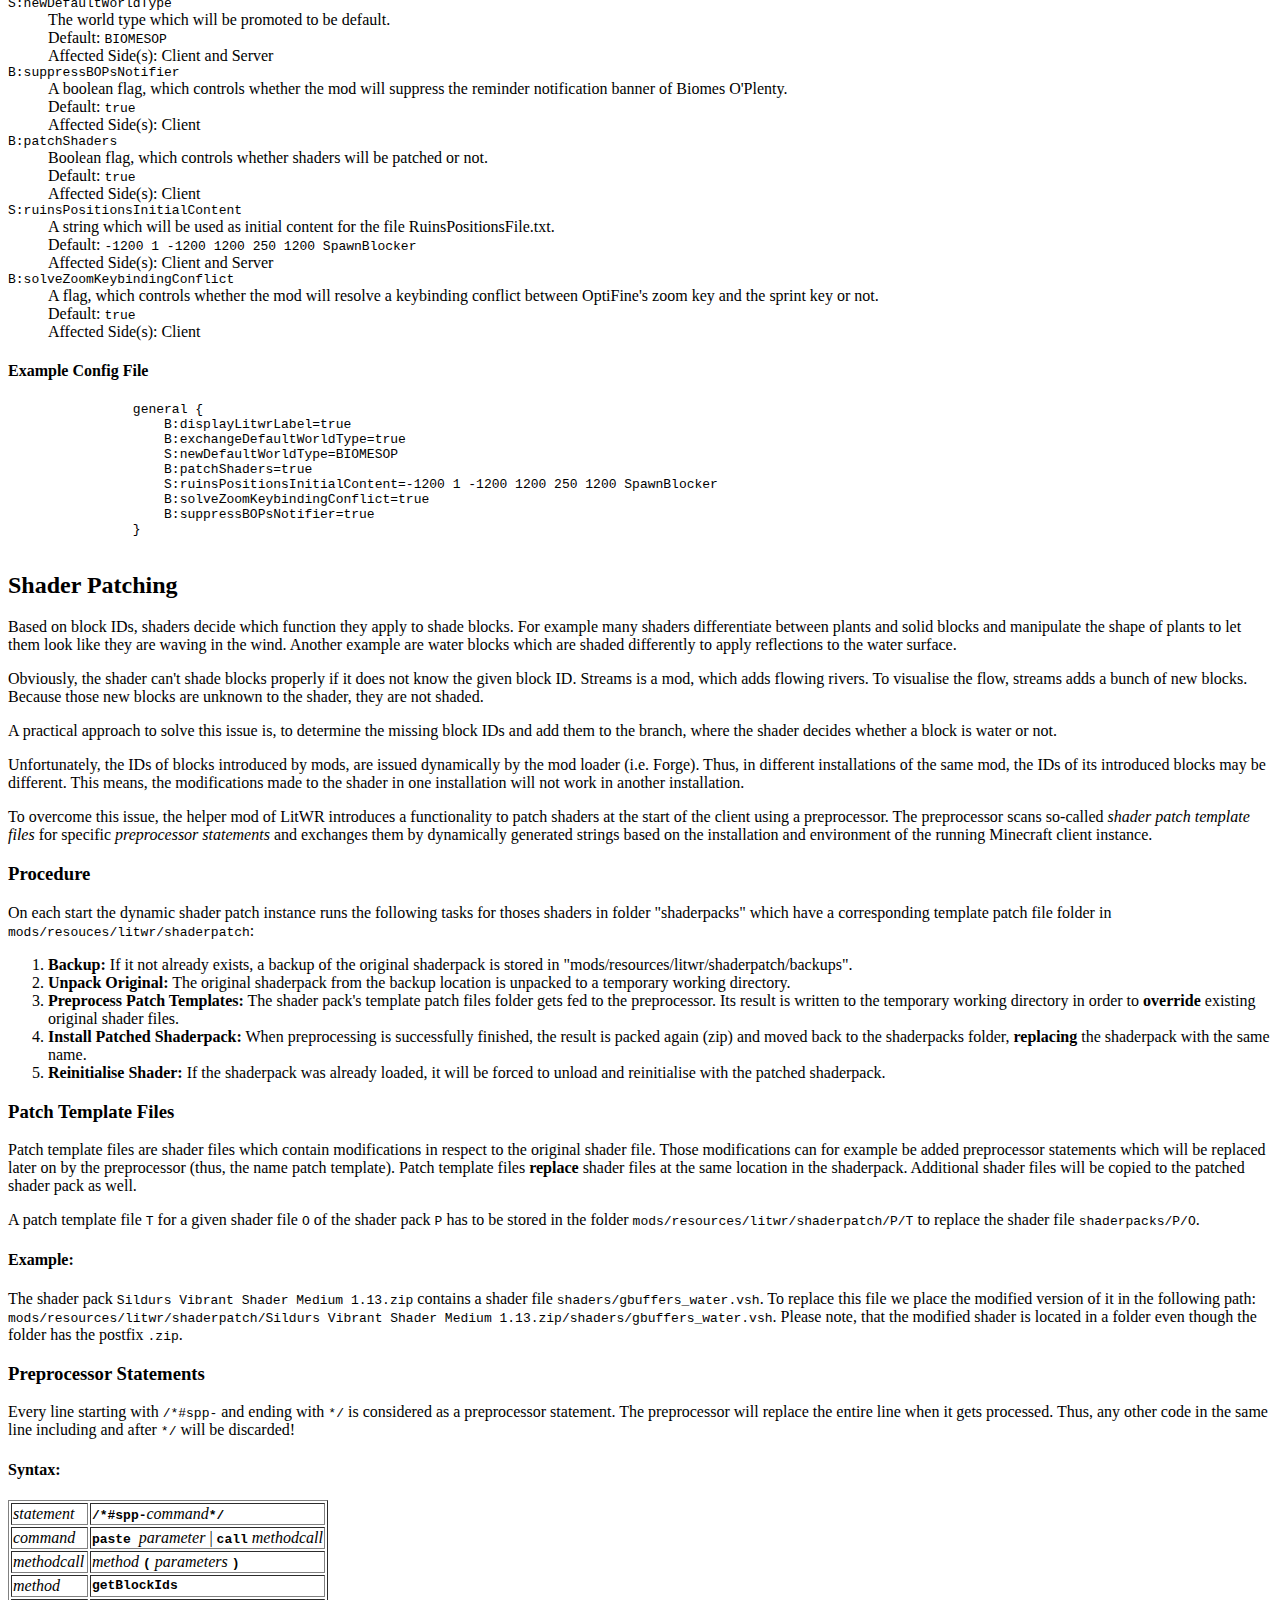
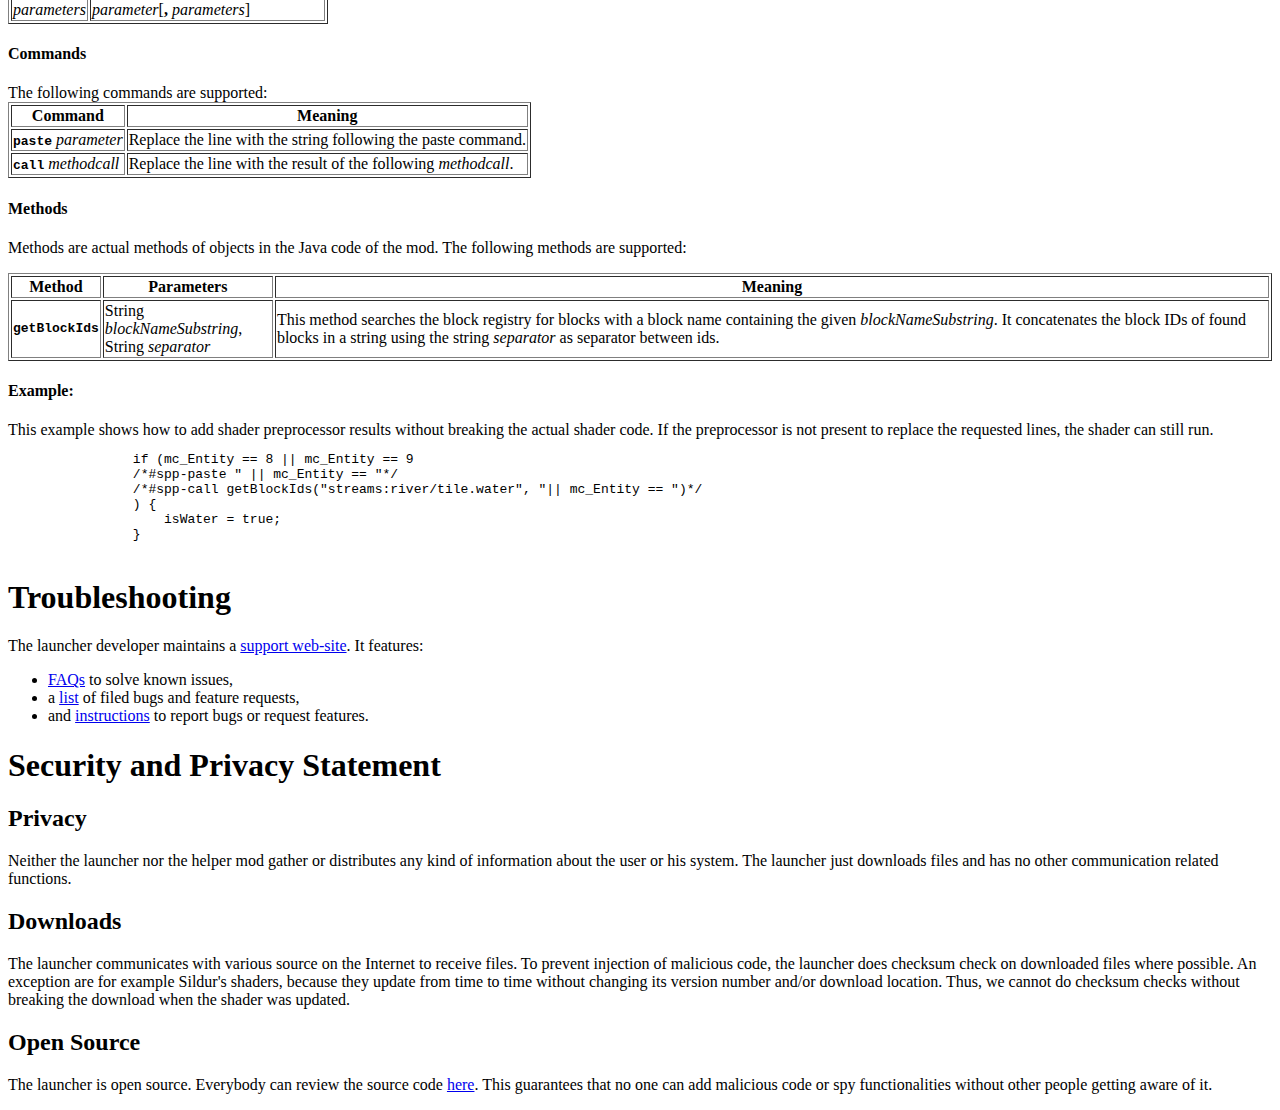
==== commit 5384a89b: "+ mod: manual update + web" ====
--- a/doc/manual/index.html
+++ b/doc/manual/index.html
@@ -103,8 +103,8 @@
 		(Windows/MacOS/Linux).
 		</p>
 		<h2 id="Prerequisites">Prerequisites</h2>
-		<p>Minimum requirement is <b>Oracle Java SE 1.7</b> either the JRE or the JDK package. 
-			However, it is recommended by Mojang to use the latest Java version for better performance. 
+		<p>Minimum requirement for the mod-pack is <b>Oracle Java SE 1.8</b> either the JRE or the JDK package. 
+			It is also recommended by Mojang to use the latest Java version for better performance.
 			Download Java 1.8 <a href="http://www.oracle.com/technetwork/java/javase/downloads/index.html">here</a>. 
 			In case that link is no longer valid go <a href="http://java.oracle.com/">here</a> and 
 			navigate to Java SE (which means "Standard Edition").
@@ -175,7 +175,7 @@
 		> java -jar litwrl.jar
 		</pre>
 		<p>
-		Make sure you have at least Oracle Java SE 1.7 installed (see <a href="#Prerequisites">Prerequisites</a>).
+		Make sure you have at least Oracle Java SE 1.8 installed (see <a href="#Prerequisites">Prerequisites</a>).
 		</p>
 		<h1 id="Application">Application</h1>
 		<h2 id="Start">Start</h2>
@@ -295,6 +295,16 @@
 			elements on the <em>Config</em> tab beginning at the top.
 		</p>
 		<div align="center"><img src="images/config-page.png"/></div>
+		<h4 id="User">User</h4>
+		<p>The launcher supports multiple user accounts. The drop down box allows
+		    to switch between known user accounts. During installation, 
+		    the launcher will copy the user accounts of your standard Minecraft 
+		    installation and automatically select the one you have recently used.
+		    If you would like to add another account, then chose the field 
+		    "login on next start". The launcher will then open a login prompt
+		    when you start the game.
+		</p>
+		
 		<h4 id="WorkingDirectory">Working Directory</h4>
 		<p>This field contains the path to the Minecraft working directory 
 			(see also Section <a href="#Directories">Directories</a>). 
@@ -331,11 +341,32 @@
 			corner (footer) of the launcher GUI (see also Section 
 			<a href="#GameVariant">Game Variant</a>).
 		</p>
-		<h3 id="ConfigVersion">Version</h3>
-		<p>This field displays the current version of the mod-pack. This is not the launcher version.
-		The launcher version is always displayed in the window title.</p>
-		<h3 id="ConfigProfile">Profile</h3>
-		<p>This field displays the name of the profile which is also the name of the game directory 
+		<h4 id="ConfigVersion">Version</h4>
+		<p> This field displays the version of the selected variant of the 
+		    mod-pack which is either currently installed or will be installed 
+		    when you hit the <em>Install/Play</em> button. In case you are 
+		    installing the mod-pack for the first time, this field allows you
+		    to chose one of the versions available on the update server. 
+		    By default, the launcher will select the most recent version.
+	    </p>
+	    <p> Behind the version field is a radio button showing the text 
+	        <em>Keep</em>. In case the update server offers a newer version
+	        of the mod-pack, this button allows you to <em>keep</em> an already 
+	        installed version until you decide to upgrade. This allows you to 
+	        play with an older version until you think it is safe to upgrade.
+			Also, when you first install a variant and select an older version, the 
+	        launcher will automatically activate the <em>Keep</em> button.
+	    </p>
+	    <p> Once installed, you cannot downgrade a given version of the 
+	        mod-pack (just not supported). In case you want to check if an upgrade
+	        will be successful (considering an upgrade of a world you have used 
+	        in an older version), then create a backup first: Copy the game folder
+	        (see above) to a save location. If you decide to keep the older version
+	        then copy the backup back to its original location and set the tick to 
+	        <em>Keep</em> this version.
+	    </p>
+		<h4 id="ConfigProfile">Profile</h4>
+		<p>This field displays the name of the profile which is also the default name of the game directory 
 		(see Section <a href="#Directories">Directories</a>). 
 		The name of the profile always consists of the prefix 
 		<code>LitWR.</code> followed by the name of the variant. When you 
@@ -344,7 +375,15 @@
 		</p>
 		<h4 id="ConfigGameDirectory">Game Directory</h4>
 		<p>This field displays the game directory of the selected 
-			LitWR variant (see Section <a href="#Directories">Directories</a>).
+			LitWR variant (see Section <a href="#Directories">Directories</a>). 
+			By default the launcher suggests a location for the game directory 
+			in its local folder.
+		</p>
+		<p> You <em>can</em> chose a different location for the game directory here. 
+		    In this case, please note that the game directory is specific for the 
+		    selected game variant and version. Do not use the same game directory for
+		    different variants. If you select an existing directory, the launcher 
+		    will detect the version but not its variant.
 		</p>
 		<h4 id="JVMArguments">JVM Arguments</h4>
 		<p>This field contains the arguments which will be given to 
@@ -353,22 +392,47 @@
 		hardware and adjusts these arguments to optimise performance.
 		</p>
 		<p>
-		<b>Warning:</b> JVM arguments have significant impact on the 
+		JVM arguments have significant impact on the 
 		performance and can cause the game to crash or not start at all. 
 		You can always reset these arguments by clicking the 
 		<em>Reset</em> button below.
 		</p>
+		<h4 id="OptionalFeatures"><u>Optional Features Section</u></h4>
+		<p>
+		Shader pack and some of the mods are optional and require 
+		a seperate download. Thus they have got its own section on the config page. 
+		Optional features include a shader and the mods ShaderModCore and OptiFine to 
+		make the shader work, but also the mod DynamicLights, 
+		which lets torches emit light while holding them in 
+		your hand.
+		</p>
+		<p>
+		If one of those optional features is selected, the 
+		installation process will require you to download some 
+		packages through your Internet browser. But don't worry, 
+		the launcher will guide you and you will basically just 
+		have to click buttons and links. 
+		</p>
+		<p>Features can be enabled or disabled which results in 
+		   either installation or deinstallation. In case of 
+		   changes to the current configuration the 
+		   <em>Install/Play</em> button will reflect this by 
+		   showing the text <em>Apply Changes</em>. A click on this
+		   button will then execute the required operations to apply
+		   the changes.
+		</p>
 		<h4 id="Shader">Shader</h4>
-		<p>This field generally allows you to activate visual 
-			enhancements to Minecraft. Visual enhancements include at 
-			formost a shader and the mods ShaderModCore and OptiFine to 
-			make the shader work, but also the mod DynamicLights, 
-			which lets torches emit light while holding them in 
-			your hand.
-		</p>
-		<p>The list of shaders is ordered by performance impact. 
-		The topmost are the lightest and the bottommost reduce 
-		FPS more.
+		<p> This field generally allows you to select one of the supported 
+		    shaders or those shaders, you have manually installed. 
+            The list of shaders is ordered by performance impact. 
+		    The topmost are the lightest and the bottommost reduce 
+		    FPS more. The empty field, or field <em>none</em> or 
+		    <em>internal</em> represent Minecraft vanilla shading, i.e. no custom shaders. 
+		</p>
+		<p> When selecting a custom shader for the first, the launcher will 
+		    automatically add all optional features as well. The 
+		    ShadersMod is required by all shaders. Other features 
+		    can be turned off in case your game runs better without them.
 		</p>
 		<p> To support the Streams mod (generates flowing rivers) shaders 
 			are getting patched during the start of the Minecraft client. 
@@ -379,15 +443,7 @@
 			<a href="#HelperModShaderPatching">Shader Patching</a> 
 			in order to learn how you can add support for your shader.
 		</p>
-		<p>When a shader was selected, the installation process 
-			will require you to download some packages through your 
-			Internet browser. But don't worry, the launcher will guide 
-			you and you will basically just have to click 
-			buttons and links. The empty field, or field 
-			<em>none</em> or <em>internal</em> represent 
-			Minecraft vanilla shading (i.e. no custom shaders).
-		</p>
-		<p><b>Please note:</b> Activation of shaders is twofold: It makes your game 
+		<p>Activation of shaders is twofold: It makes your game 
 		look prettier (at least for most people) but it reduces 
 		frames per second and game performance in general. 
 		Reduced FPS can cause motion sickness for some people, 
@@ -400,6 +456,22 @@
 		that have been reported earlier. In this case refer to the 
 		<a href="http://homac.cakelab.org/projects/litwrl/support/faq.html">FAQ</a> 
 		to solve them.
+		</p>
+		<h4 id="ShadersMod">Shaders Mod</h4>
+		<p>If this tick is set, the launcher will install the Shaders Mod which is 
+		   required for all shaders.  In case a custom shader is selected, this tick
+		   will be automatically set.
+		</p>
+		<h4 id="OptiFine">OptiFine</h4>
+		<p>
+		OptiFine improves game performance even if you are not using shaders. 
+		</p>
+		
+		<h4 id="DynamicLights">Dynamic Lights</h4>
+		<p>
+		This is a mod, which lets items emit light, even when you hold them in 
+		your hands wear them on your head or drop them on the floor. Downside 
+		is, that it can be quite resource intensive.
 		</p>
 		<h4 id="ResetButton"><em>Reset</em> Button</h4>
 		<p>The reset button resets the JVM arguments and the Shader to its default settings.
@@ -683,7 +755,7 @@
 		the download when the shader was updated.
 		</p>
 		<h2>Open Source</h2>
-		<p>The launcher and the shader are open source. Everybody can 
+		<p>The launcher is open source. Everybody can 
 		review the source code <a href="http://homac.cakelab.org/projects/litwrl">here</a>.	This guarantees that no one can add 
 		malicious code or spy functionalities without other people 
 		getting aware of it.
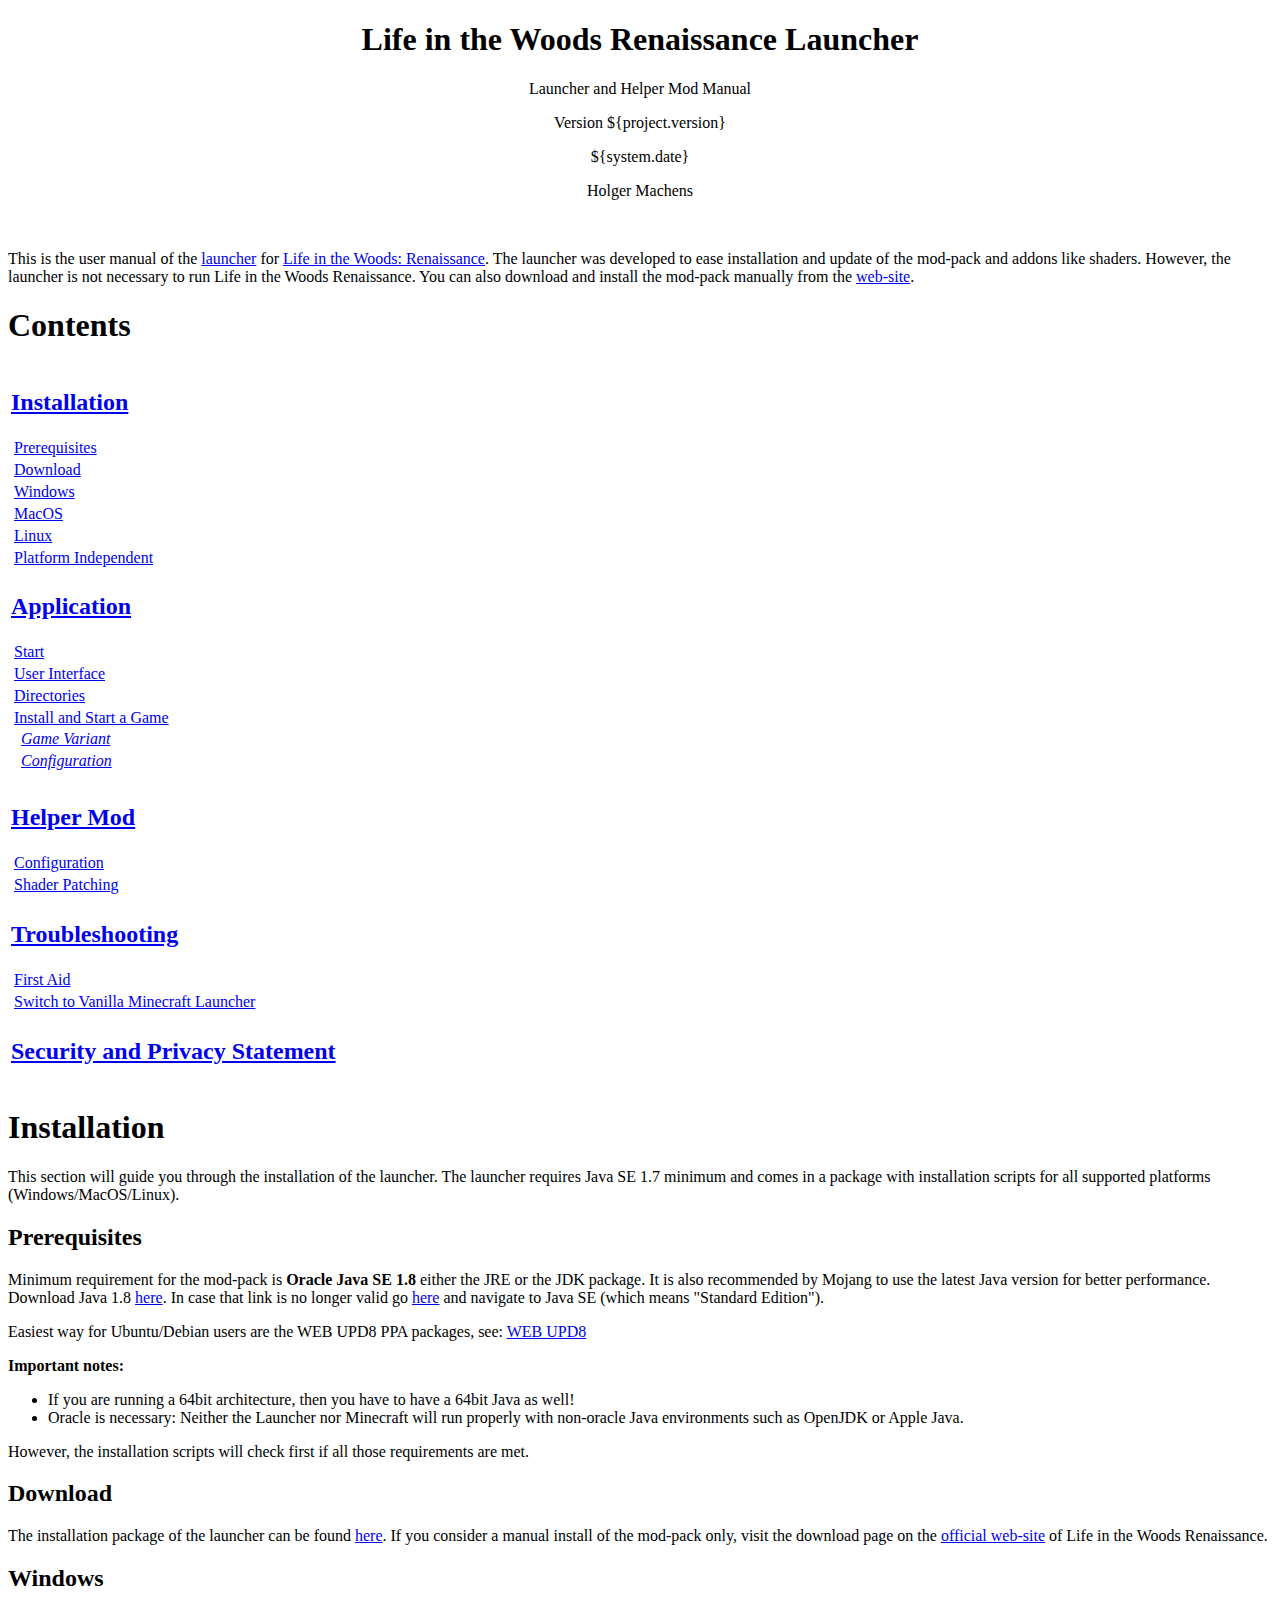
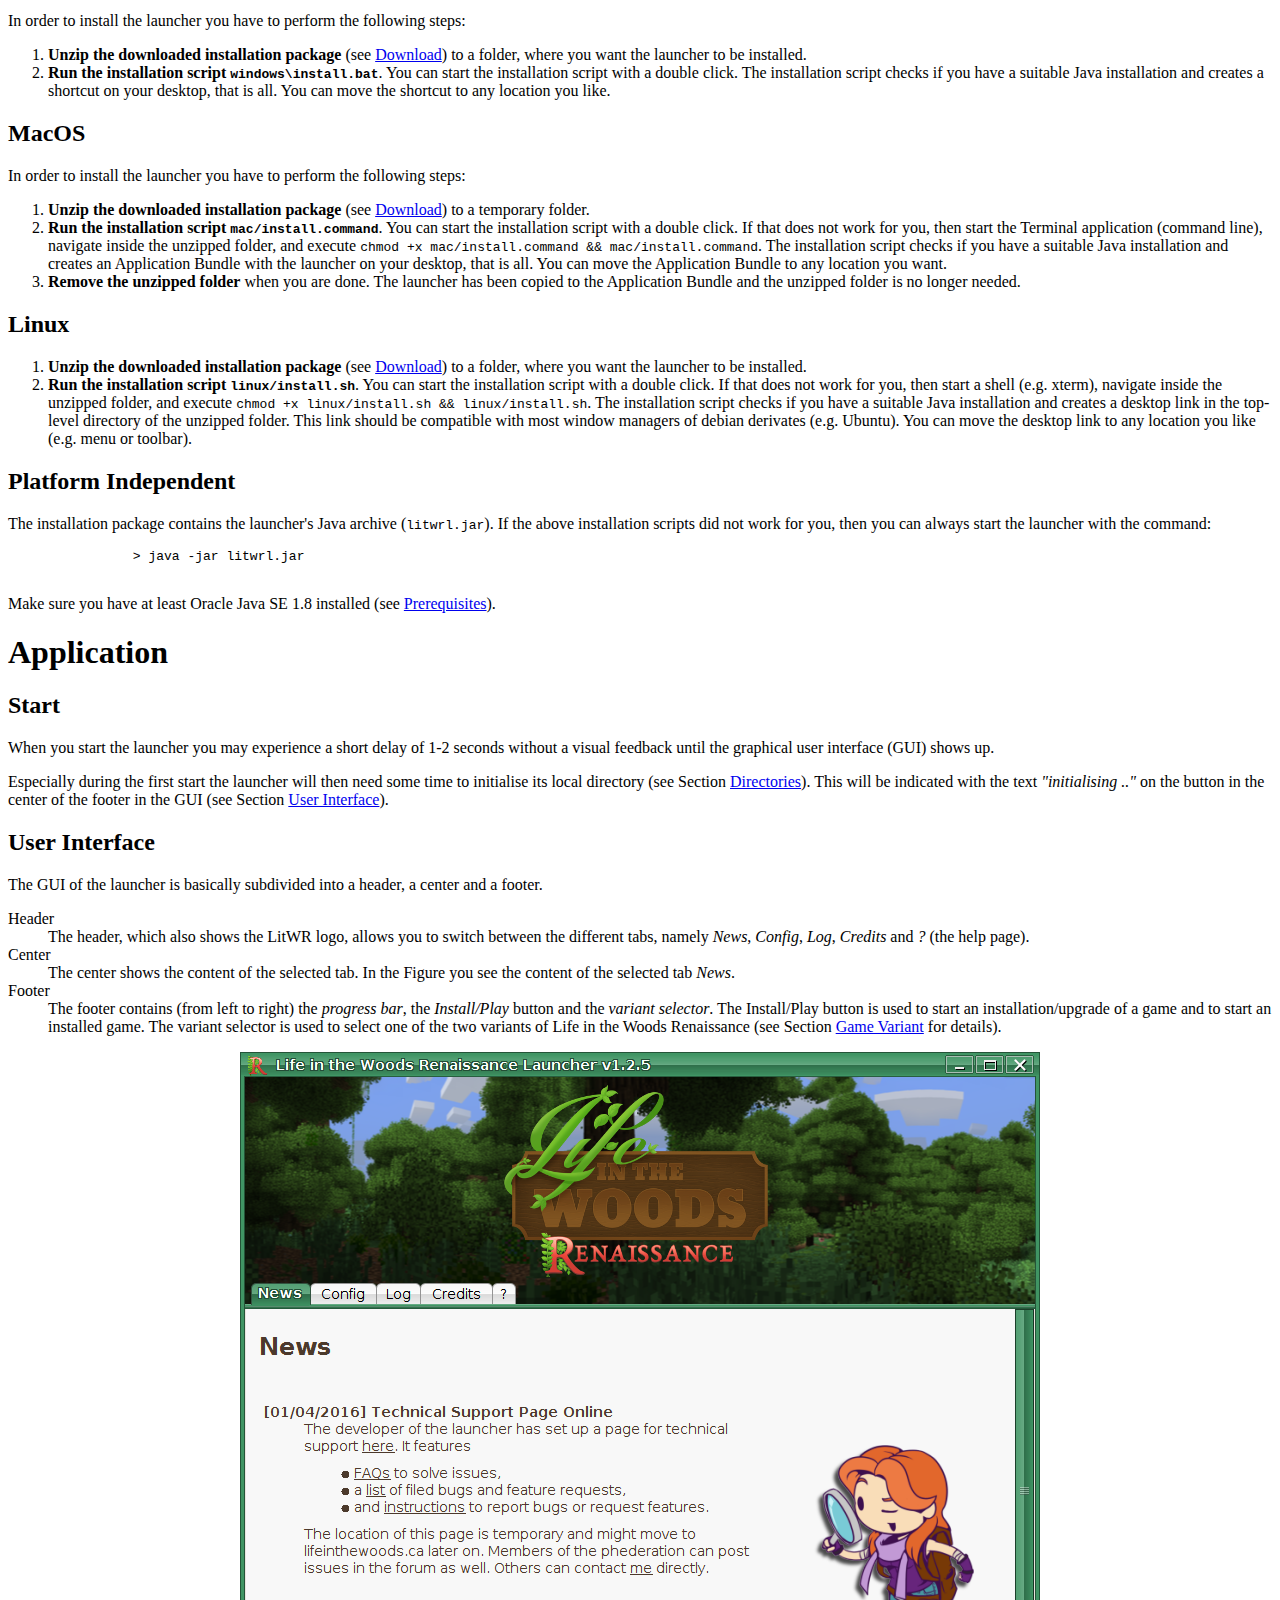
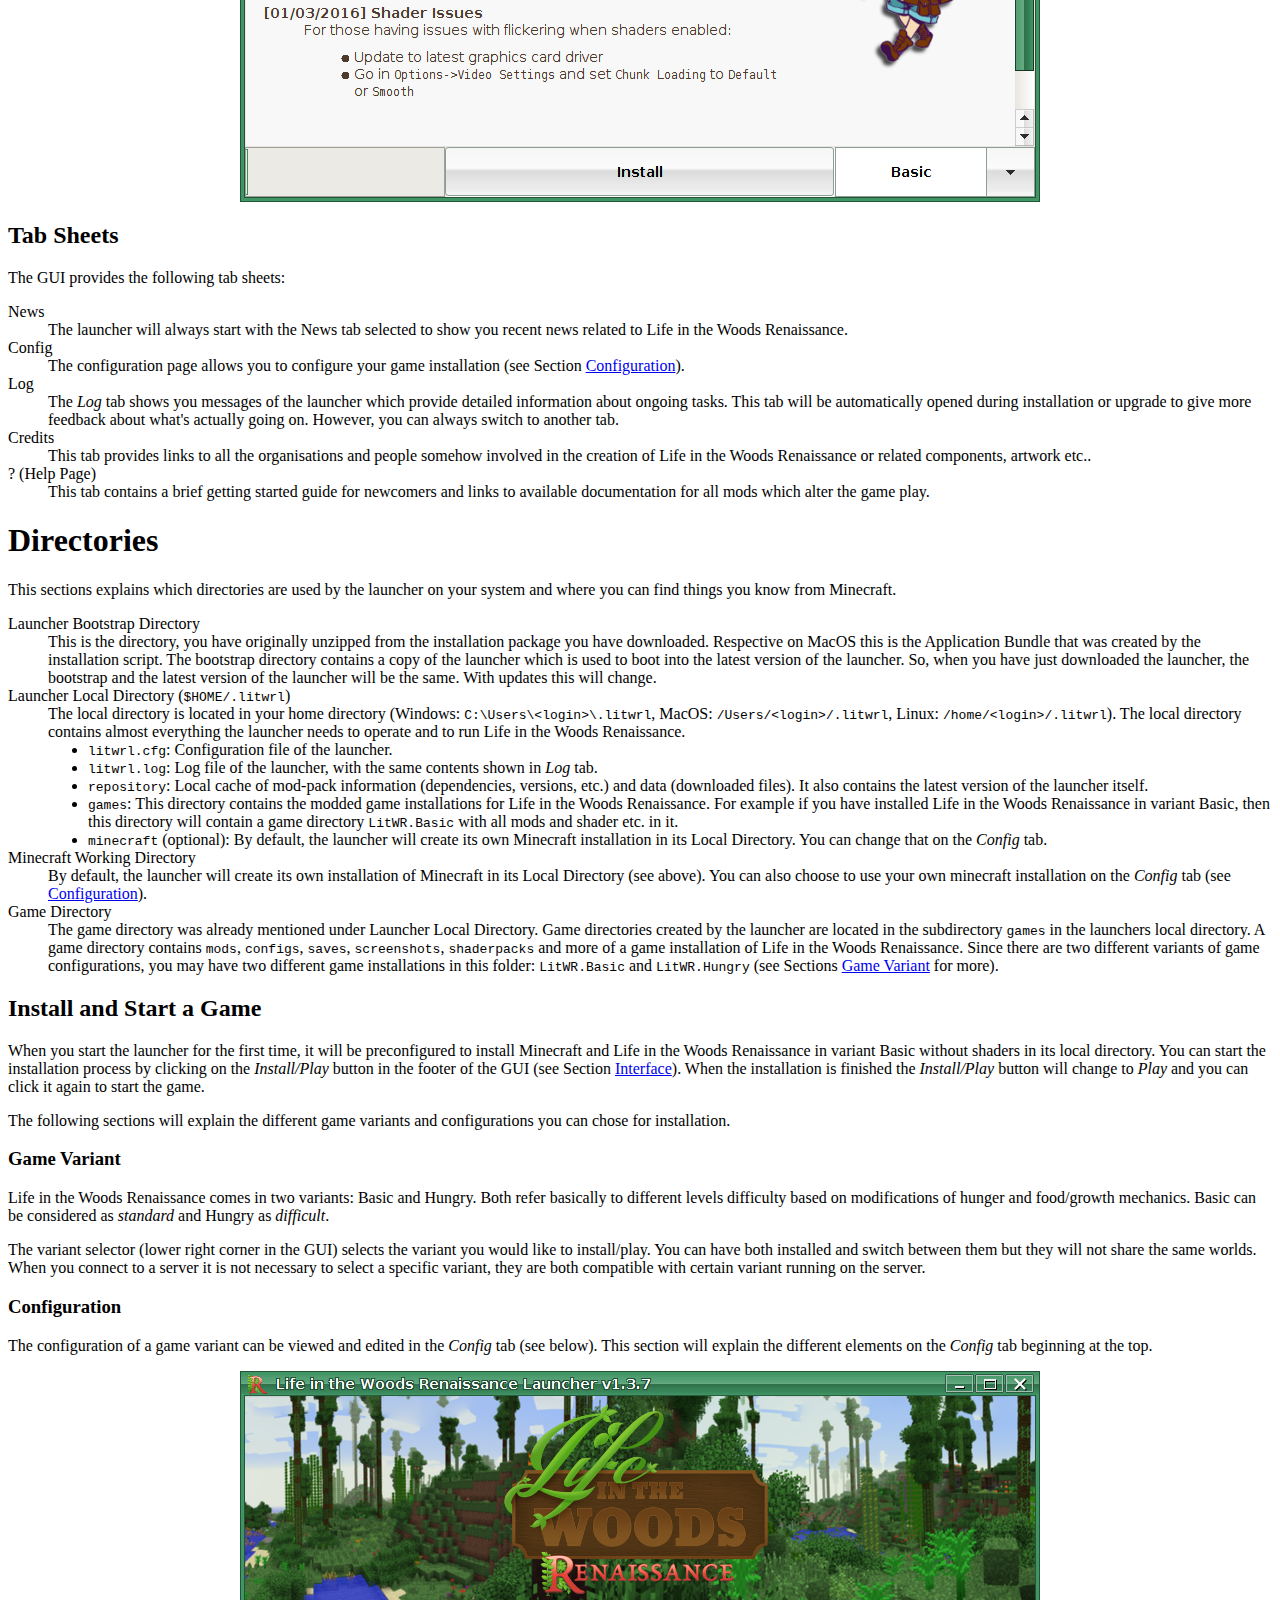
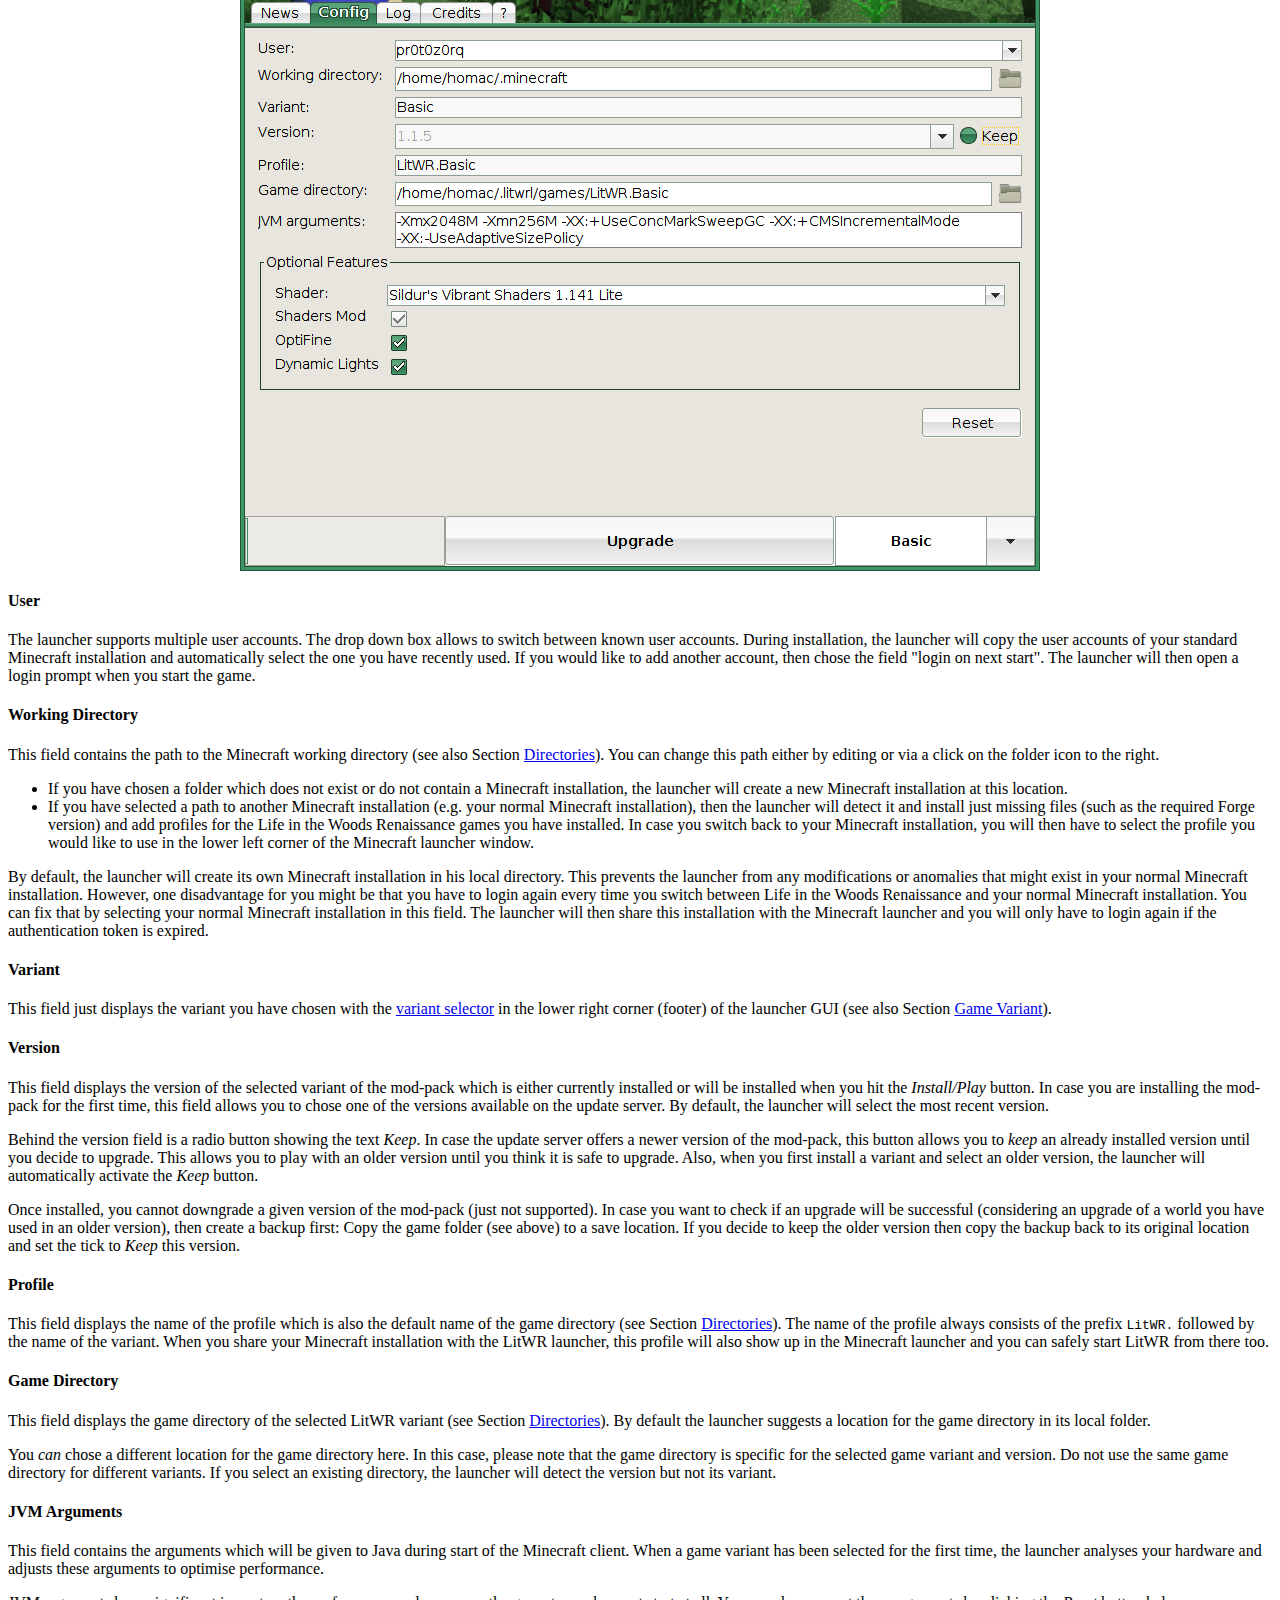
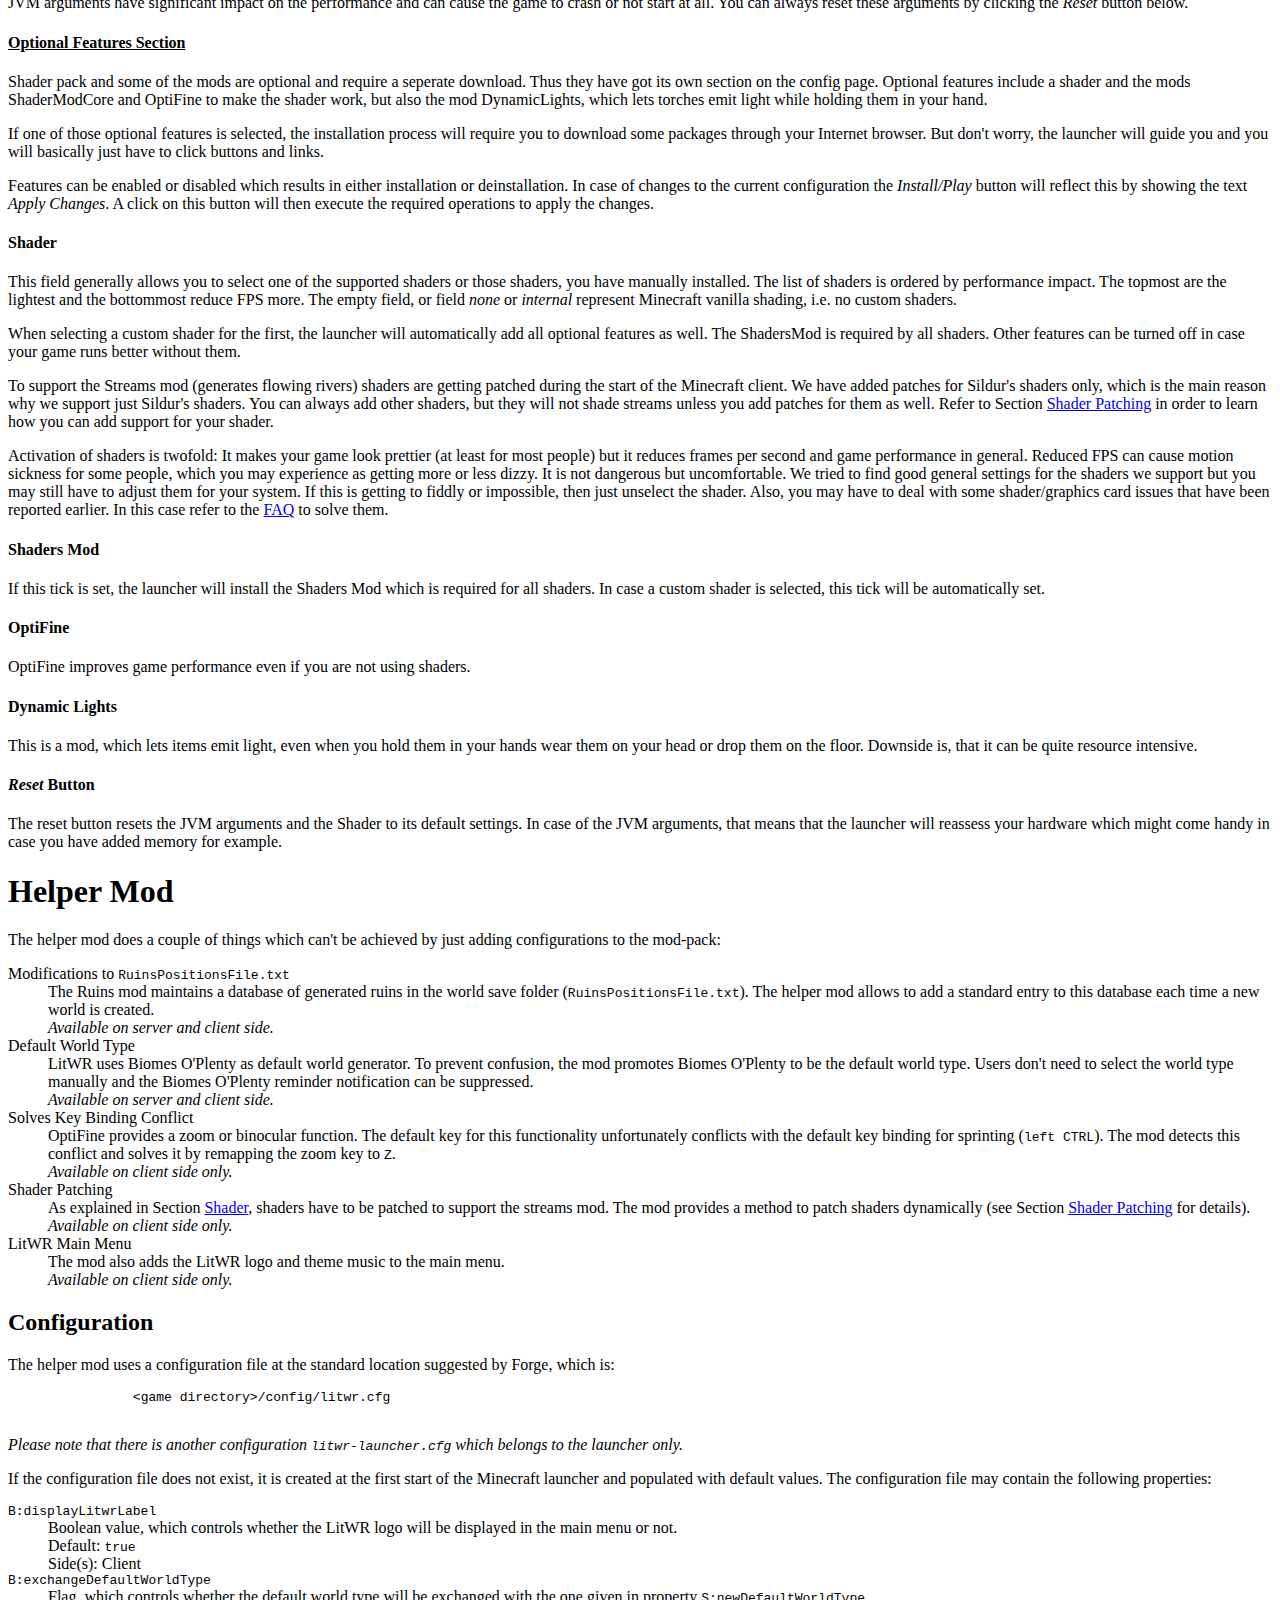
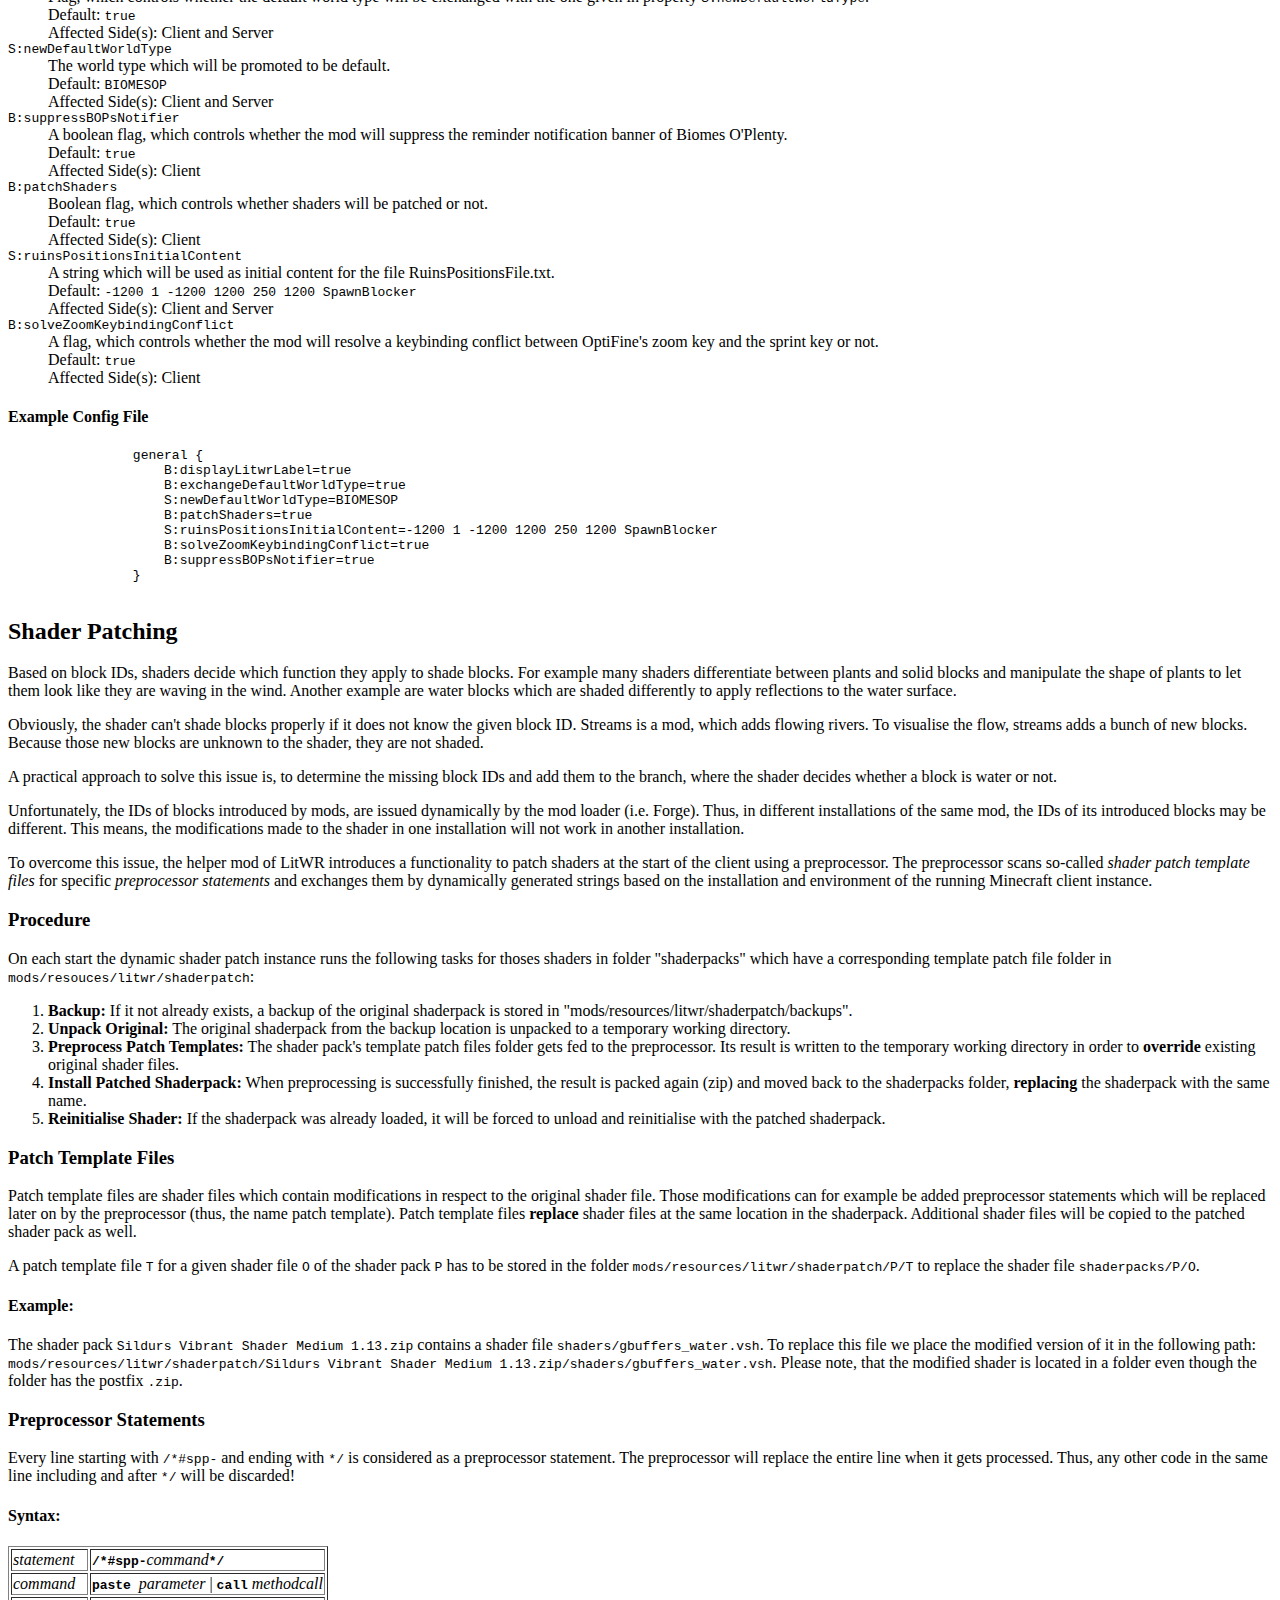
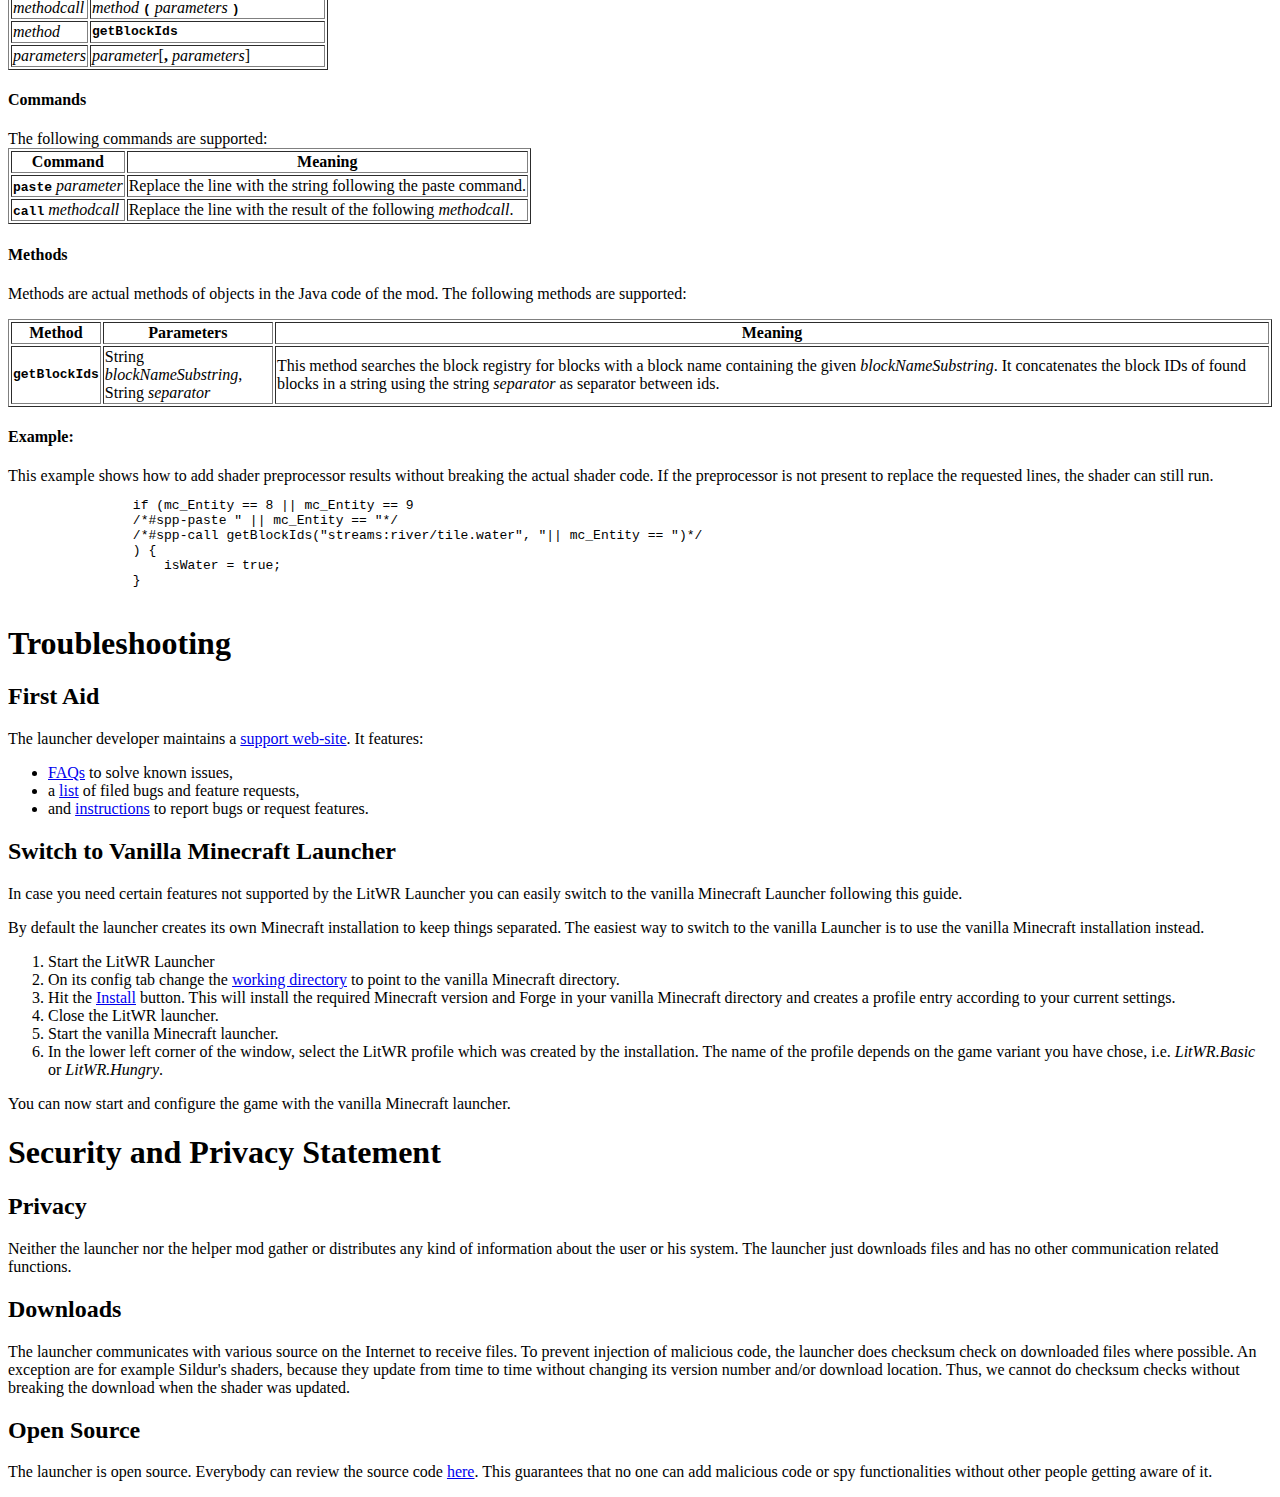
==== commit 4c42d30f: "+ fix: launcher forces download of optional addons + fix: launcher does not stop initialising when u" ====
--- a/doc/manual/index.html
+++ b/doc/manual/index.html
@@ -91,6 +91,14 @@
 		</td></tr>
 		<tr><td>
 			<h2><a href="#Troubleshooting">Troubleshooting</a></h2>
+			<table>
+				<tr><td>
+			    <a href="#FirstAid">First Aid</a>
+			    </td></tr>
+				<tr><td>
+			    <a href="#VanillaLauncher">Switch to Vanilla Minecraft Launcher</a>
+			    </td></tr>
+		    </table>
 		</td></tr>
 		<tr><td>
 			<h2><a href="#SecurityAndPrivacy">Security and Privacy Statement</a></h2>
@@ -478,8 +486,9 @@
 			In case of the JVM arguments, that means that the launcher will reassess your 
 			hardware which might come handy in case you have added memory for example.
 		</p>
-			
-			
+
+
+		
 		<h1 id="HelperMod">Helper Mod</h1>
 		The helper mod does a couple of things which can't be achieved by just 
 		adding configurations to the mod-pack:
@@ -733,6 +742,7 @@
 		</pre>
 		
 		<h1 id="Troubleshooting">Troubleshooting</h1>
+		<h2 id="FirstAid">First Aid</h2>
 		<p>The launcher developer maintains a <a href="http://homac.cakelab.org/projects/litwrl/support">support web-site</a>.
 		It features:
 		</p>
@@ -740,6 +750,34 @@
 		<li>a <a href="http://homac.cakelab.org/projects/litwrl/support/bugs.html">list</a> of filed bugs and feature requests,</li>
 		<li>and <a href="http://homac.cakelab.org/projects/litwrl/support/report.html">instructions</a> to report bugs or request features.</li>
 		</ul>
+		
+		
+		<h2 id="VanillaLauncher">Switch to Vanilla Minecraft Launcher</h2>
+		<p>In case you need certain features not supported by the LitWR Launcher 
+		   you can easily switch to the vanilla Minecraft Launcher following this guide. 
+		</p>
+		<p>By default the launcher creates its own Minecraft installation to keep things separated.
+		   The easiest way to switch to the vanilla Launcher is to use the vanilla Minecraft 
+		   installation instead.
+		</p>
+		<ol>
+			<li>Start the LitWR Launcher</li>
+			<li>On its config tab change the <a href="#WorkingDirectory">working directory</a> 
+			    to point to the vanilla Minecraft directory.</li>
+			<li>Hit the <a href="#Interface">Install</a> button. This will install the required 
+			    Minecraft version and Forge in your vanilla Minecraft directory and creates 
+			    a profile entry according to your current settings.</li>
+			<li>Close the LitWR launcher.</li>
+			<li>Start the vanilla Minecraft launcher.</li>
+			<li>In the lower left corner of the window, select the LitWR profile which was 
+			    created by the installation. The name of the profile depends on the game 
+			    variant you have chose, i.e. <em>LitWR.Basic</em> or <em>LitWR.Hungry</em>.
+			</li>
+		</ol>
+		<p>You can now start and configure the game with the vanilla Minecraft launcher.</p>
+		
+		
+		
 		<h1 id="SecurityAndPrivacy">Security and Privacy Statement</h1>
 		<h2>Privacy</h2>
 		<p>Neither the launcher nor the helper mod gather or distributes any kind of information 
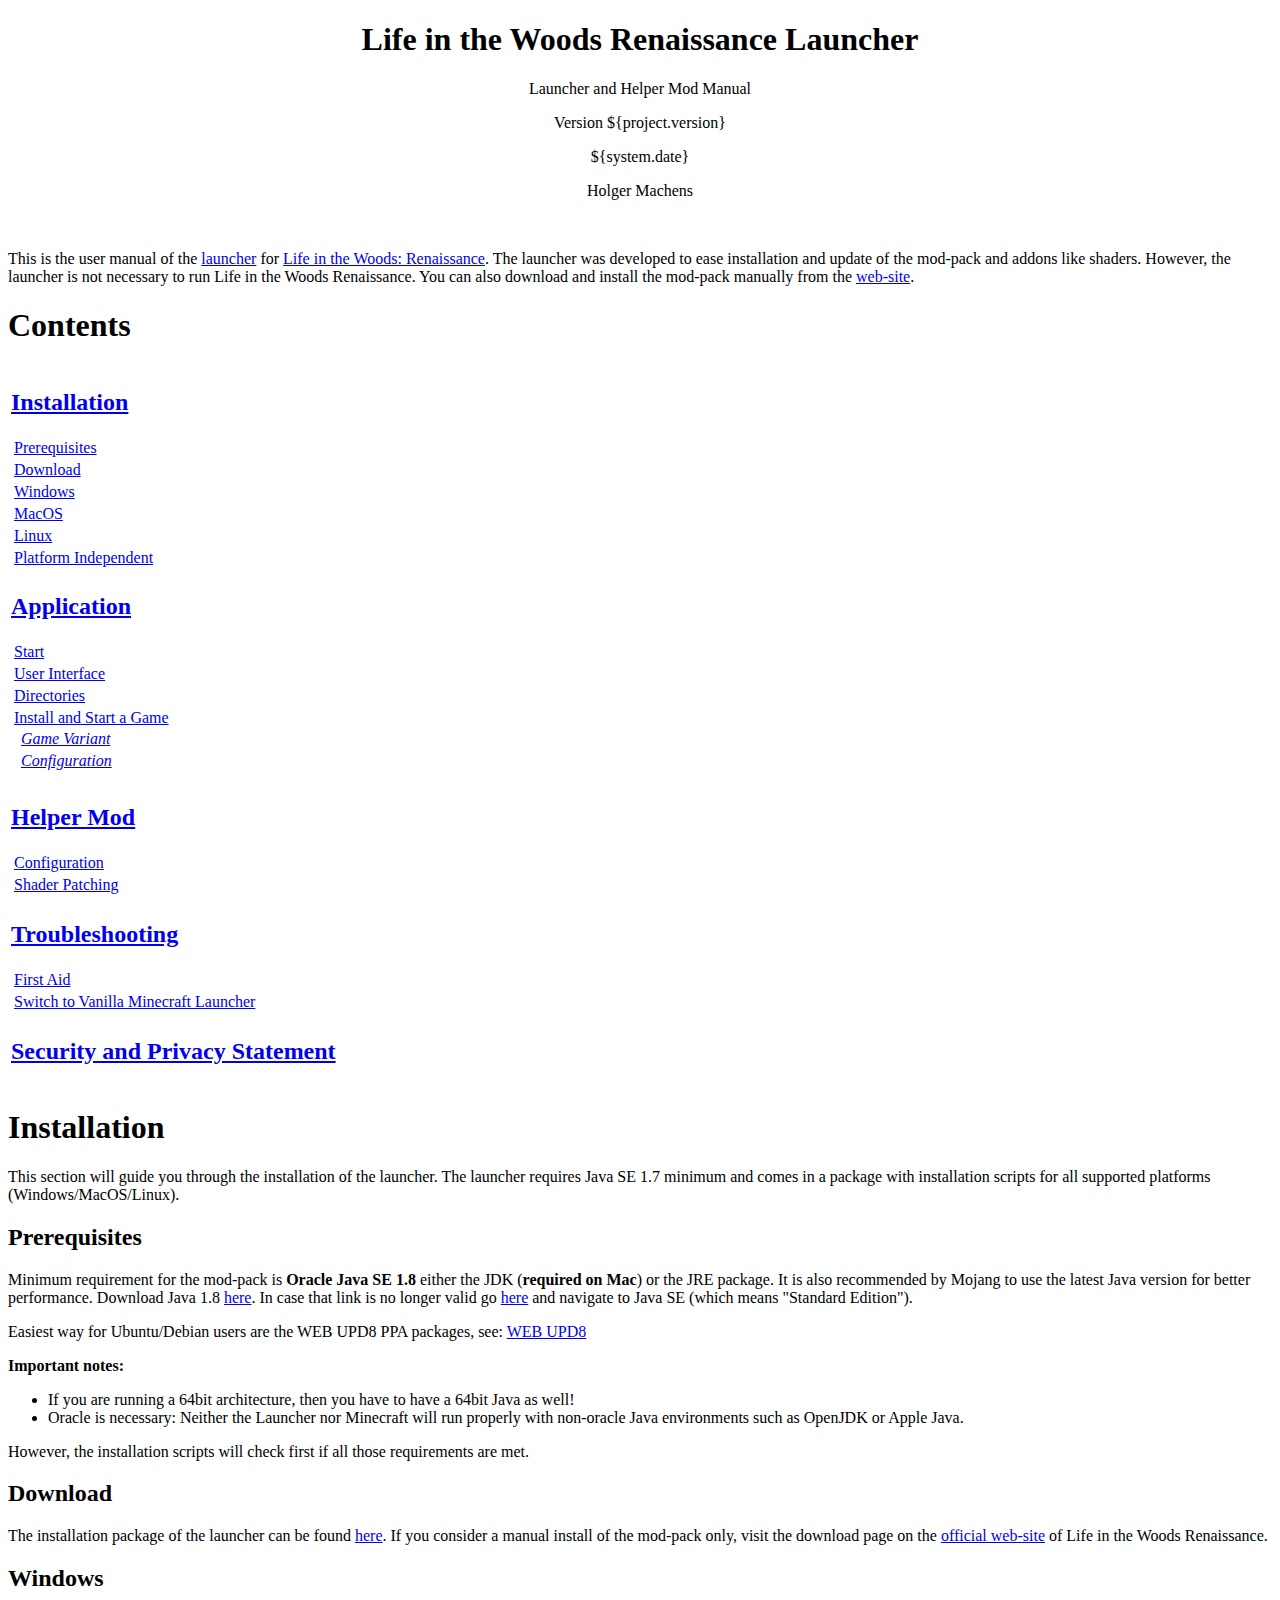
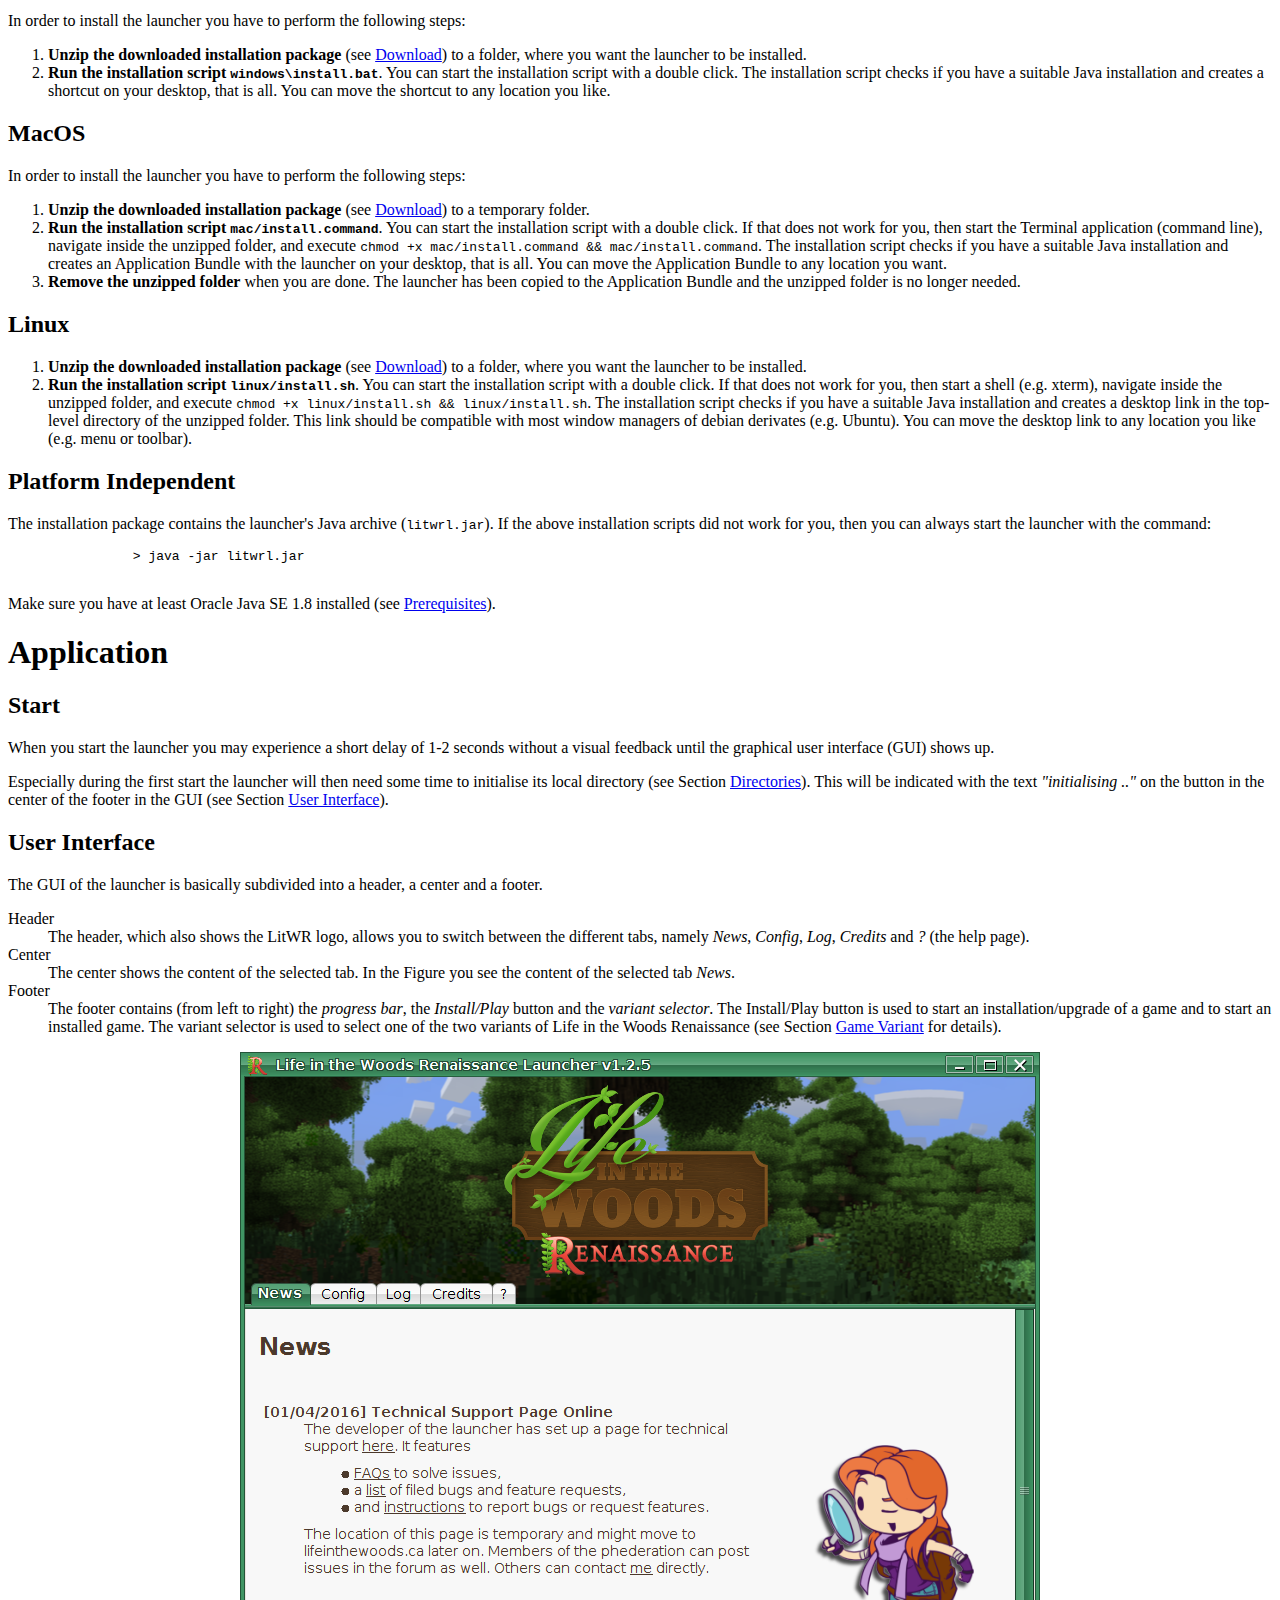
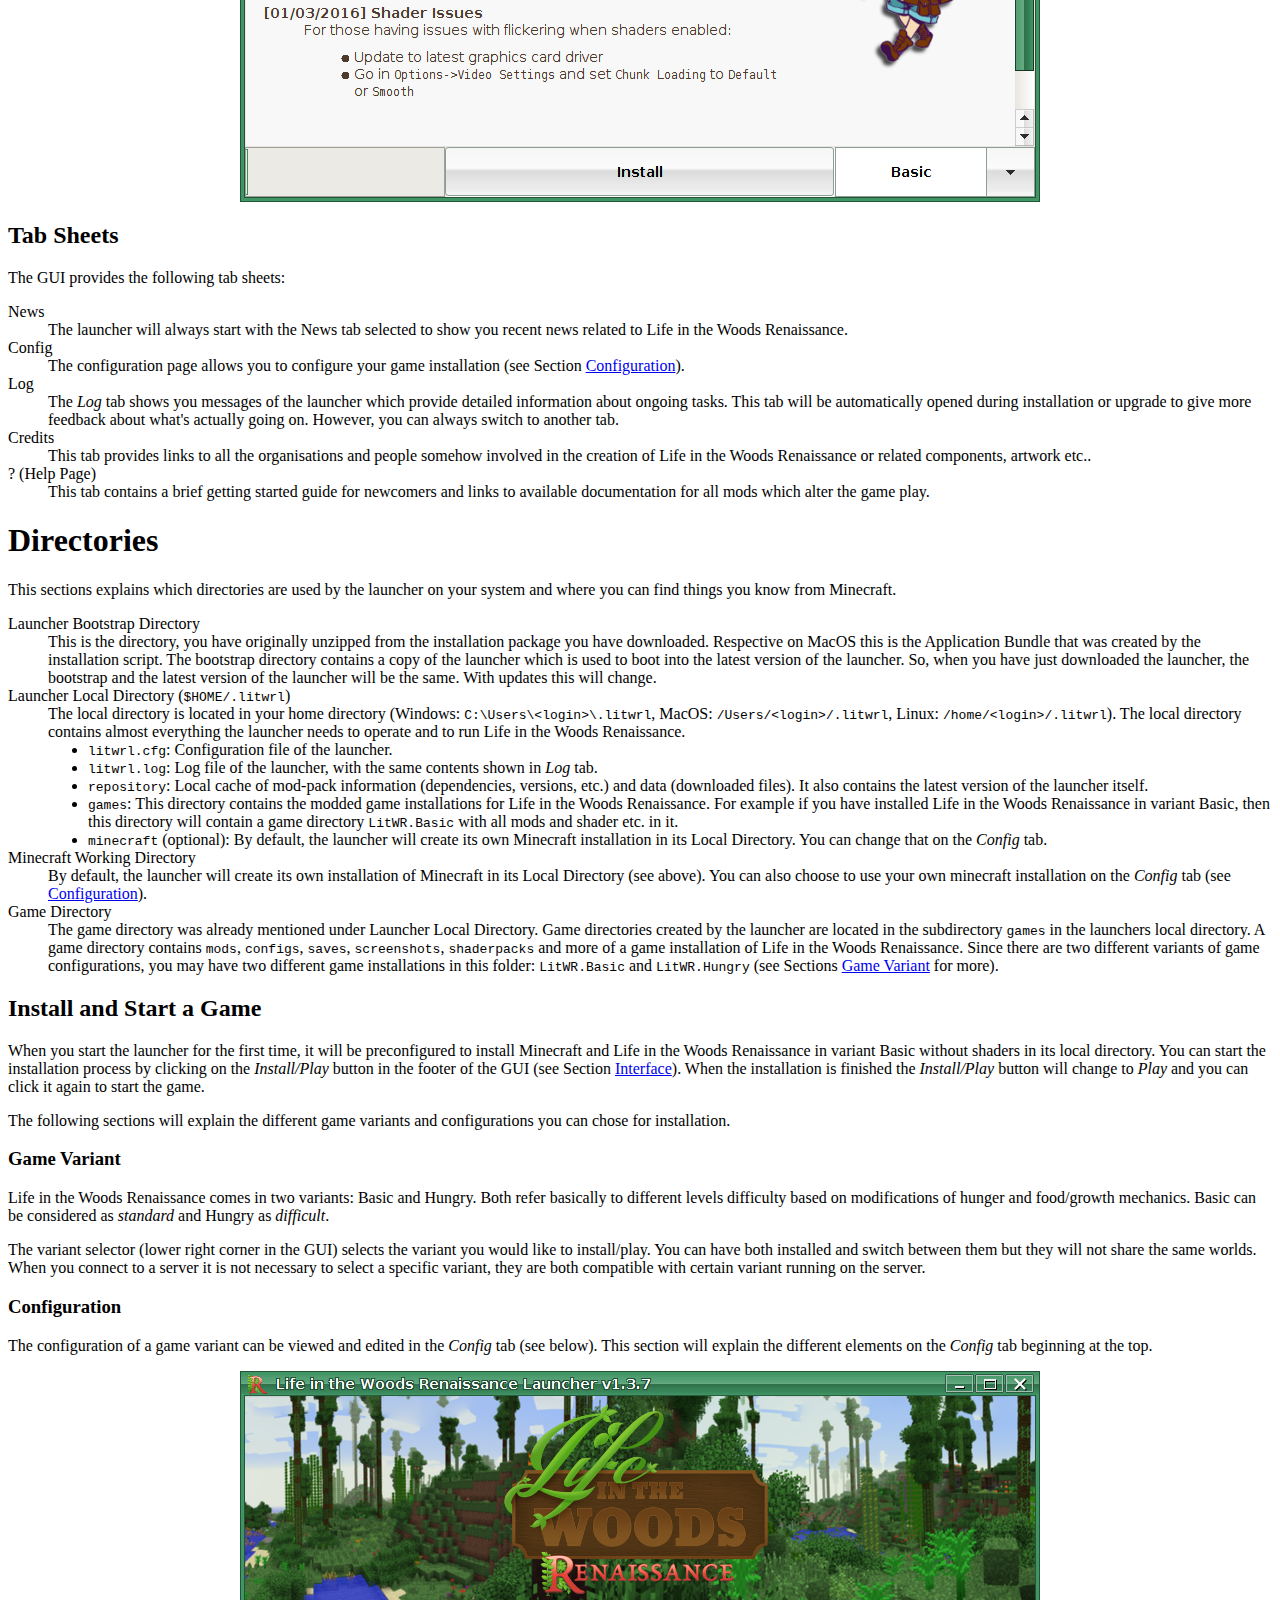
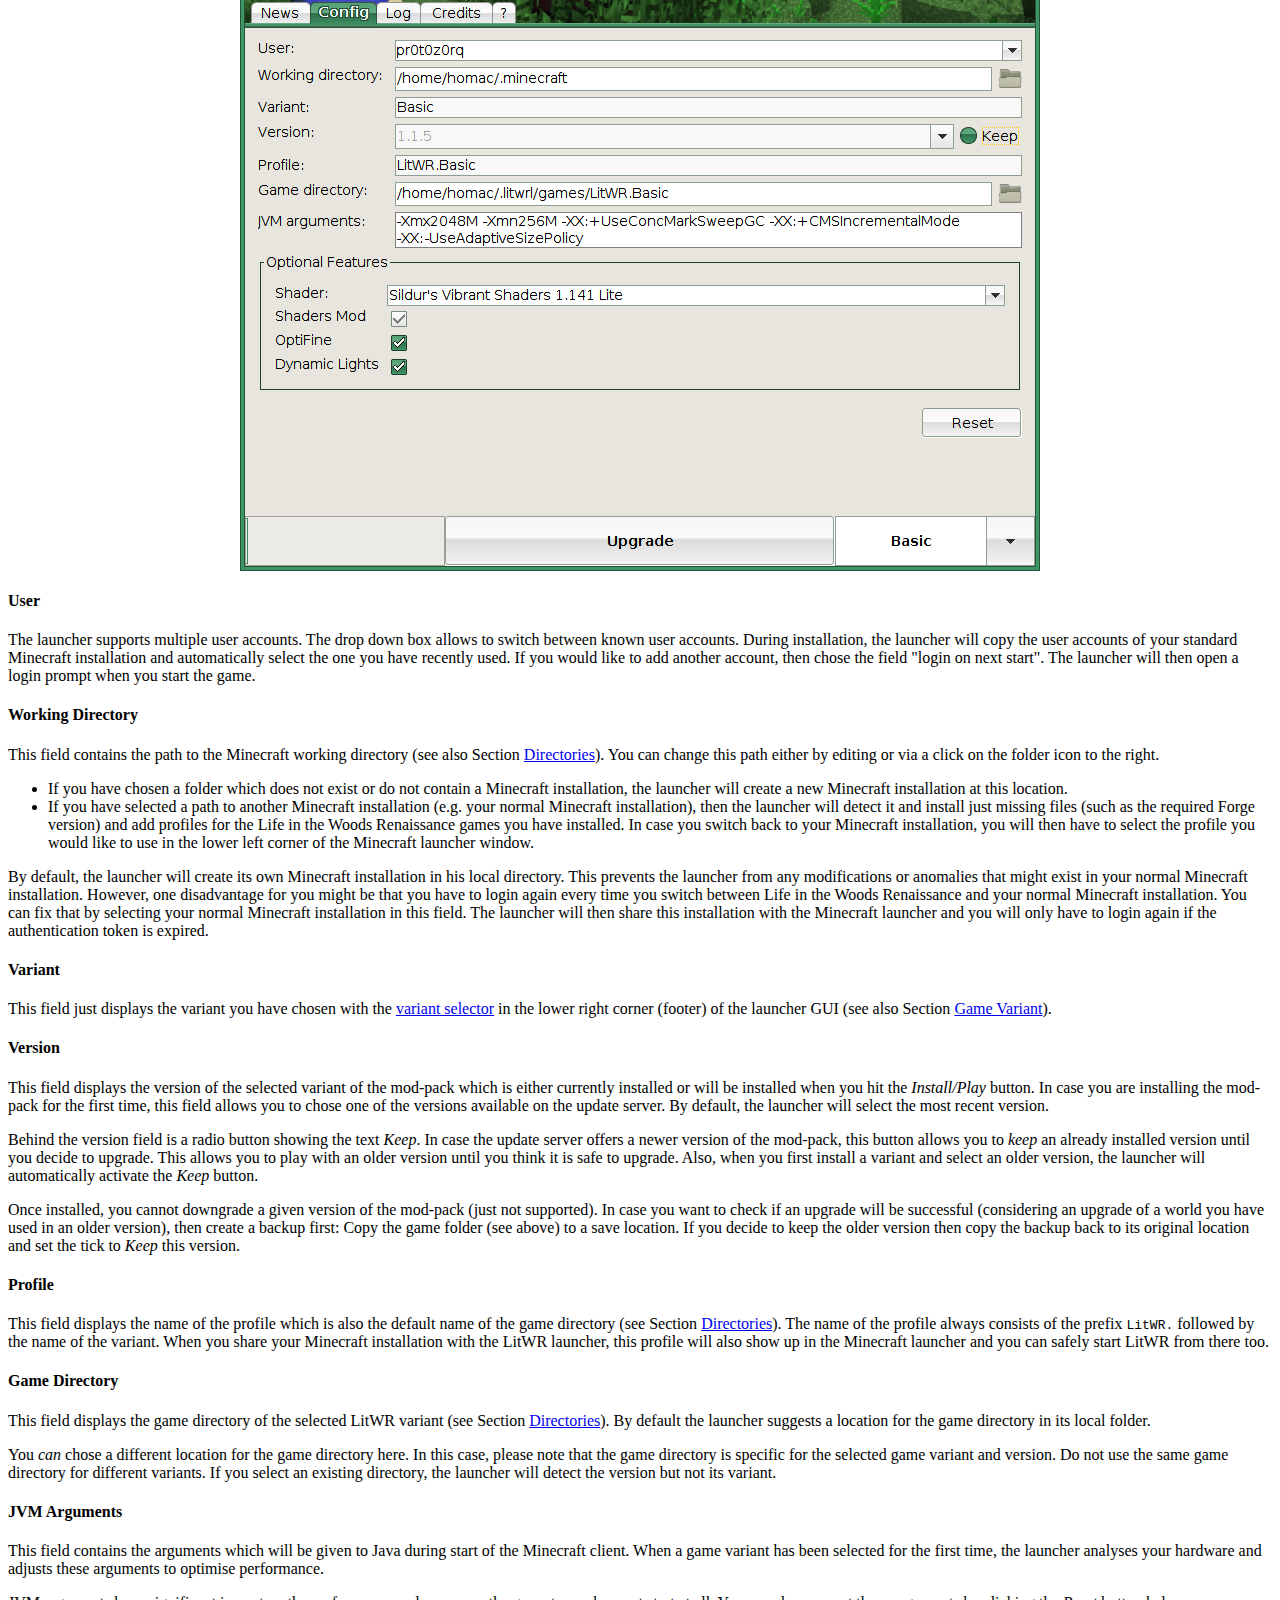
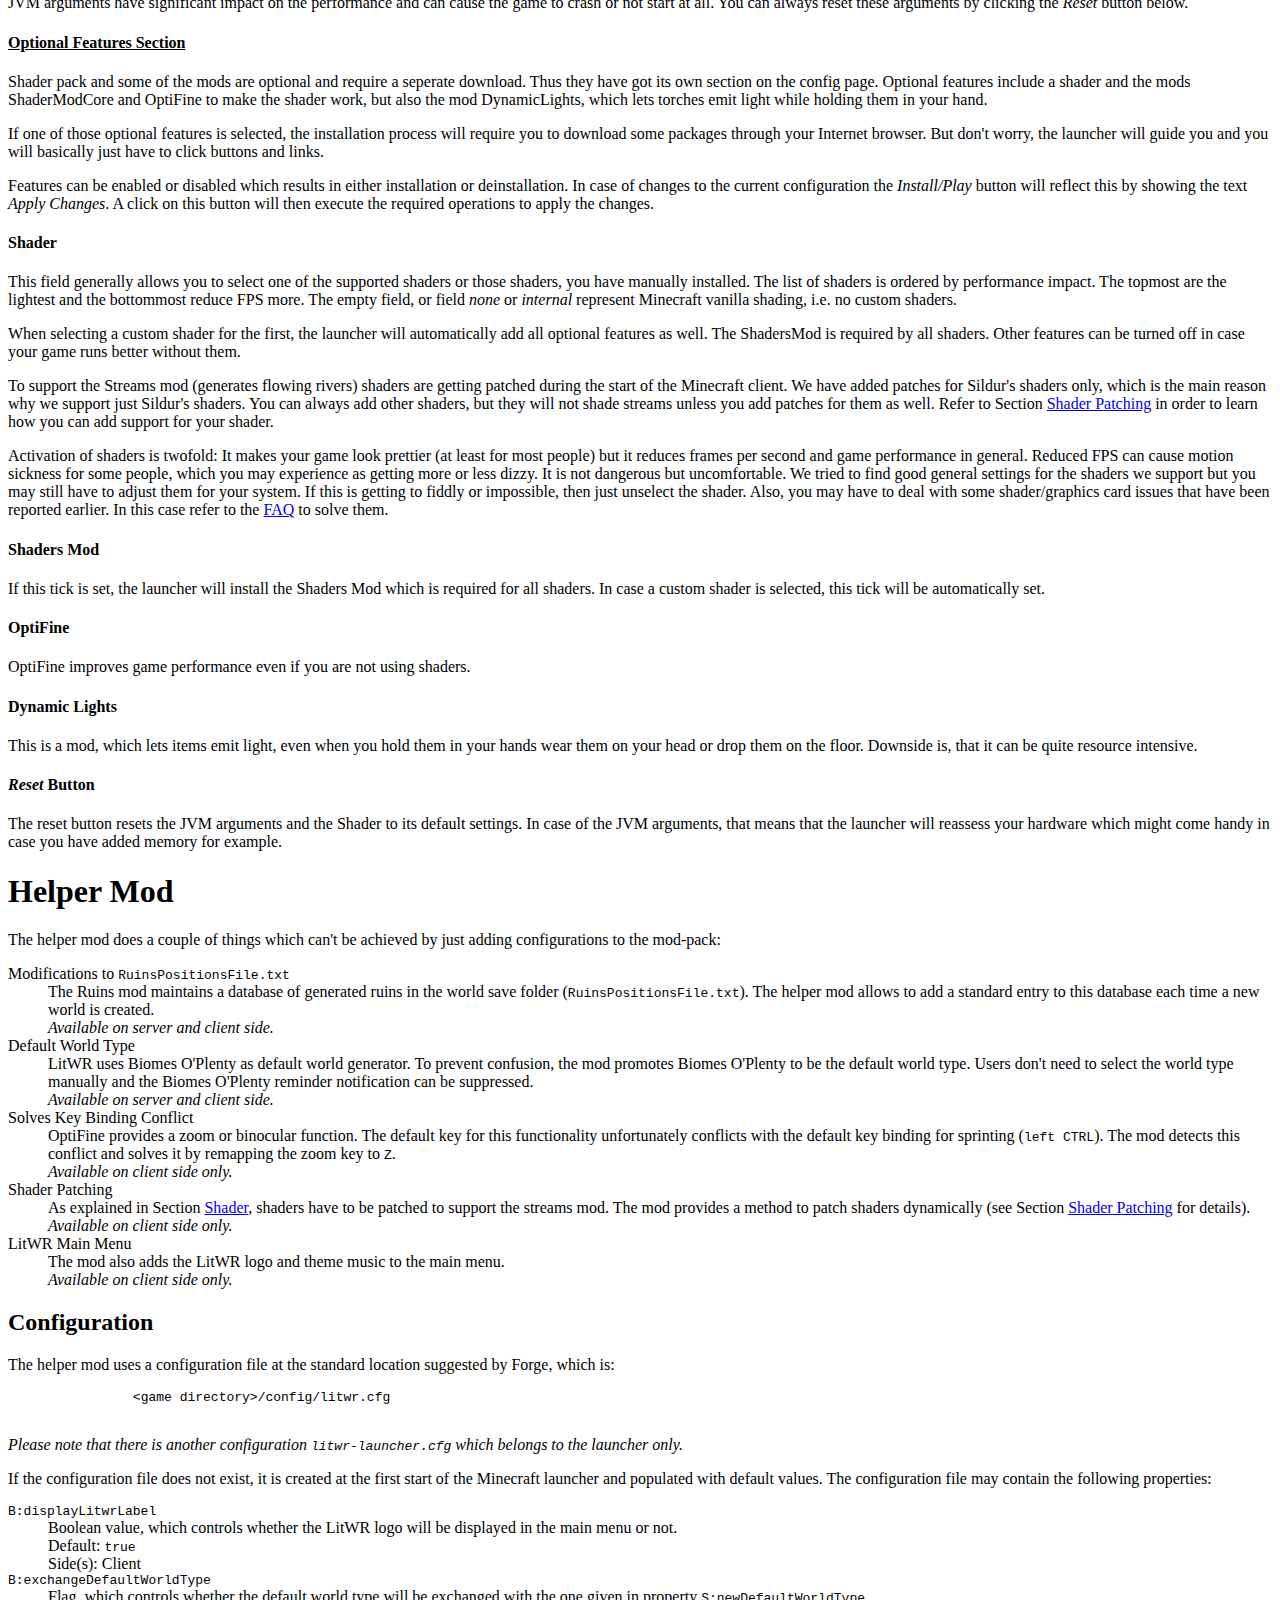
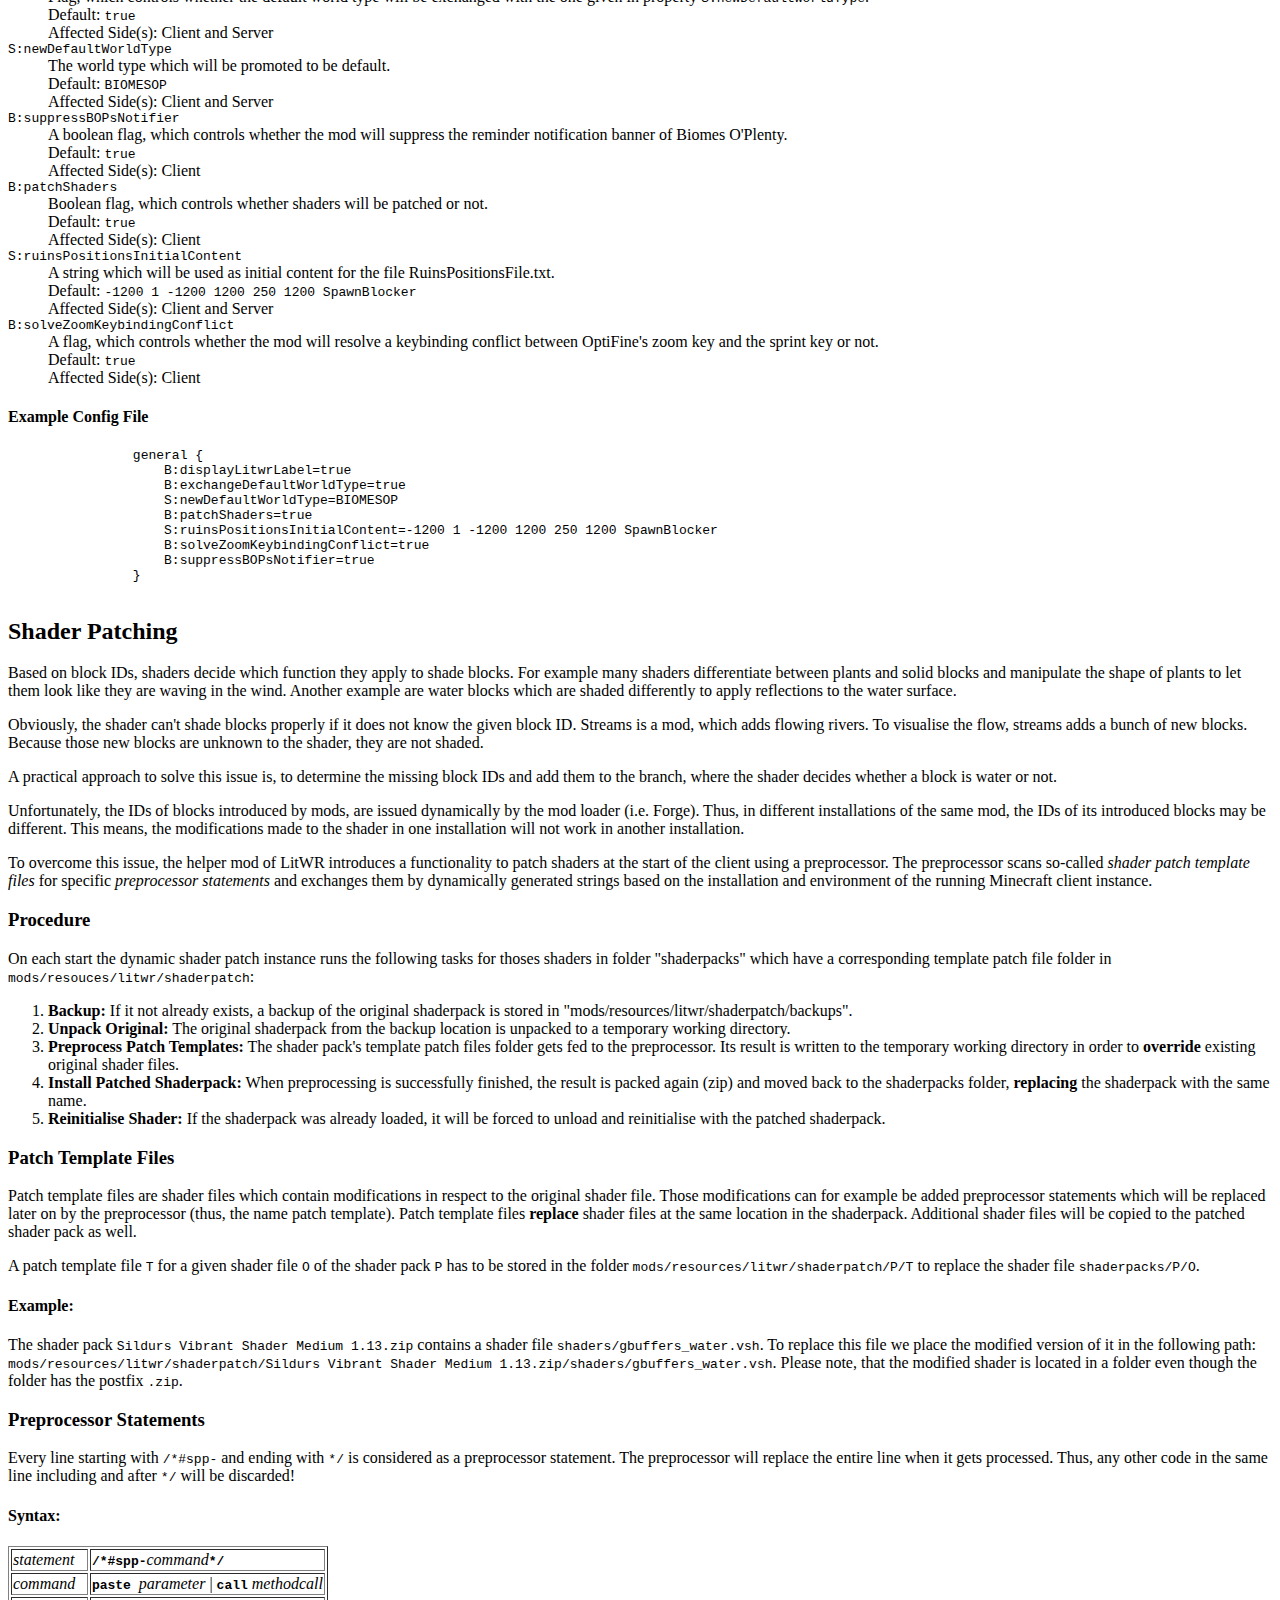
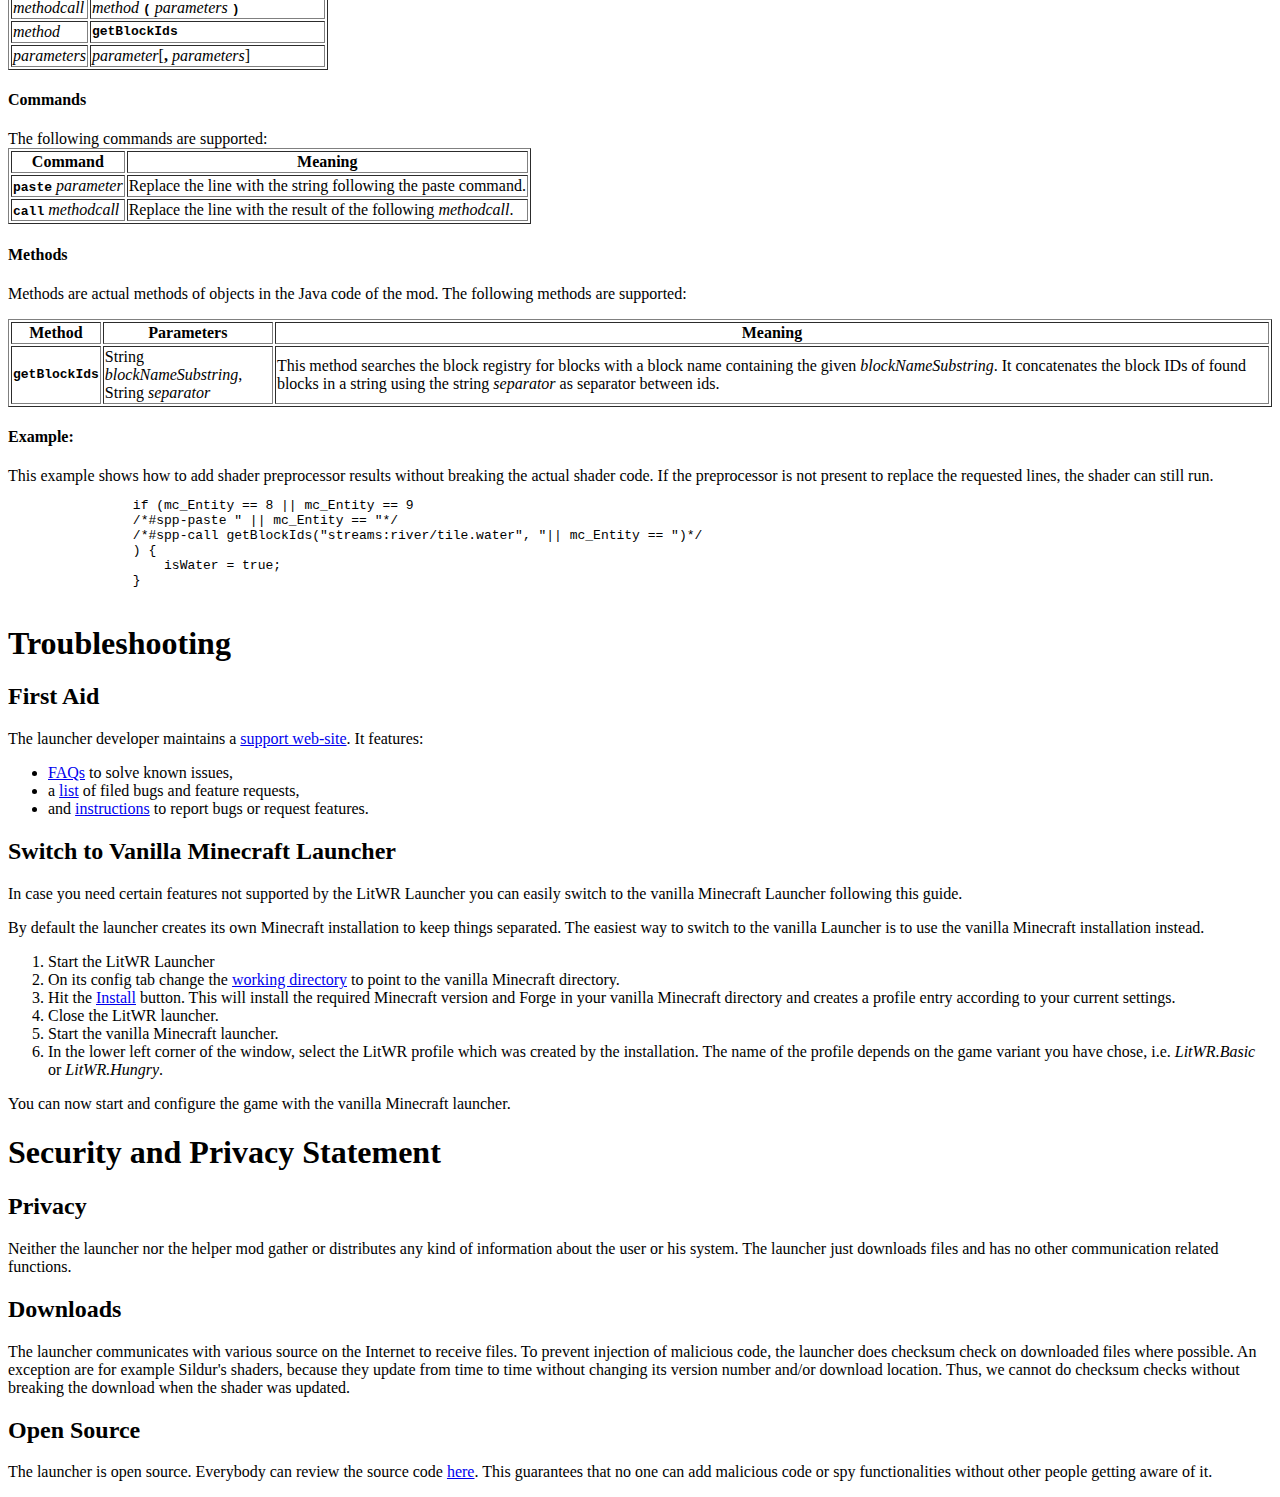
==== commit 9fccb1fc: "+ TAG: launcher 1.3.10" ====
--- a/doc/manual/index.html
+++ b/doc/manual/index.html
@@ -111,7 +111,8 @@
 		(Windows/MacOS/Linux).
 		</p>
 		<h2 id="Prerequisites">Prerequisites</h2>
-		<p>Minimum requirement for the mod-pack is <b>Oracle Java SE 1.8</b> either the JRE or the JDK package. 
+		<p>Minimum requirement for the mod-pack is <b>Oracle Java SE 1.8</b> either the JDK (<b>required on Mac</b>) 
+			or the JRE package. 
 			It is also recommended by Mojang to use the latest Java version for better performance.
 			Download Java 1.8 <a href="http://www.oracle.com/technetwork/java/javase/downloads/index.html">here</a>. 
 			In case that link is no longer valid go <a href="http://java.oracle.com/">here</a> and 
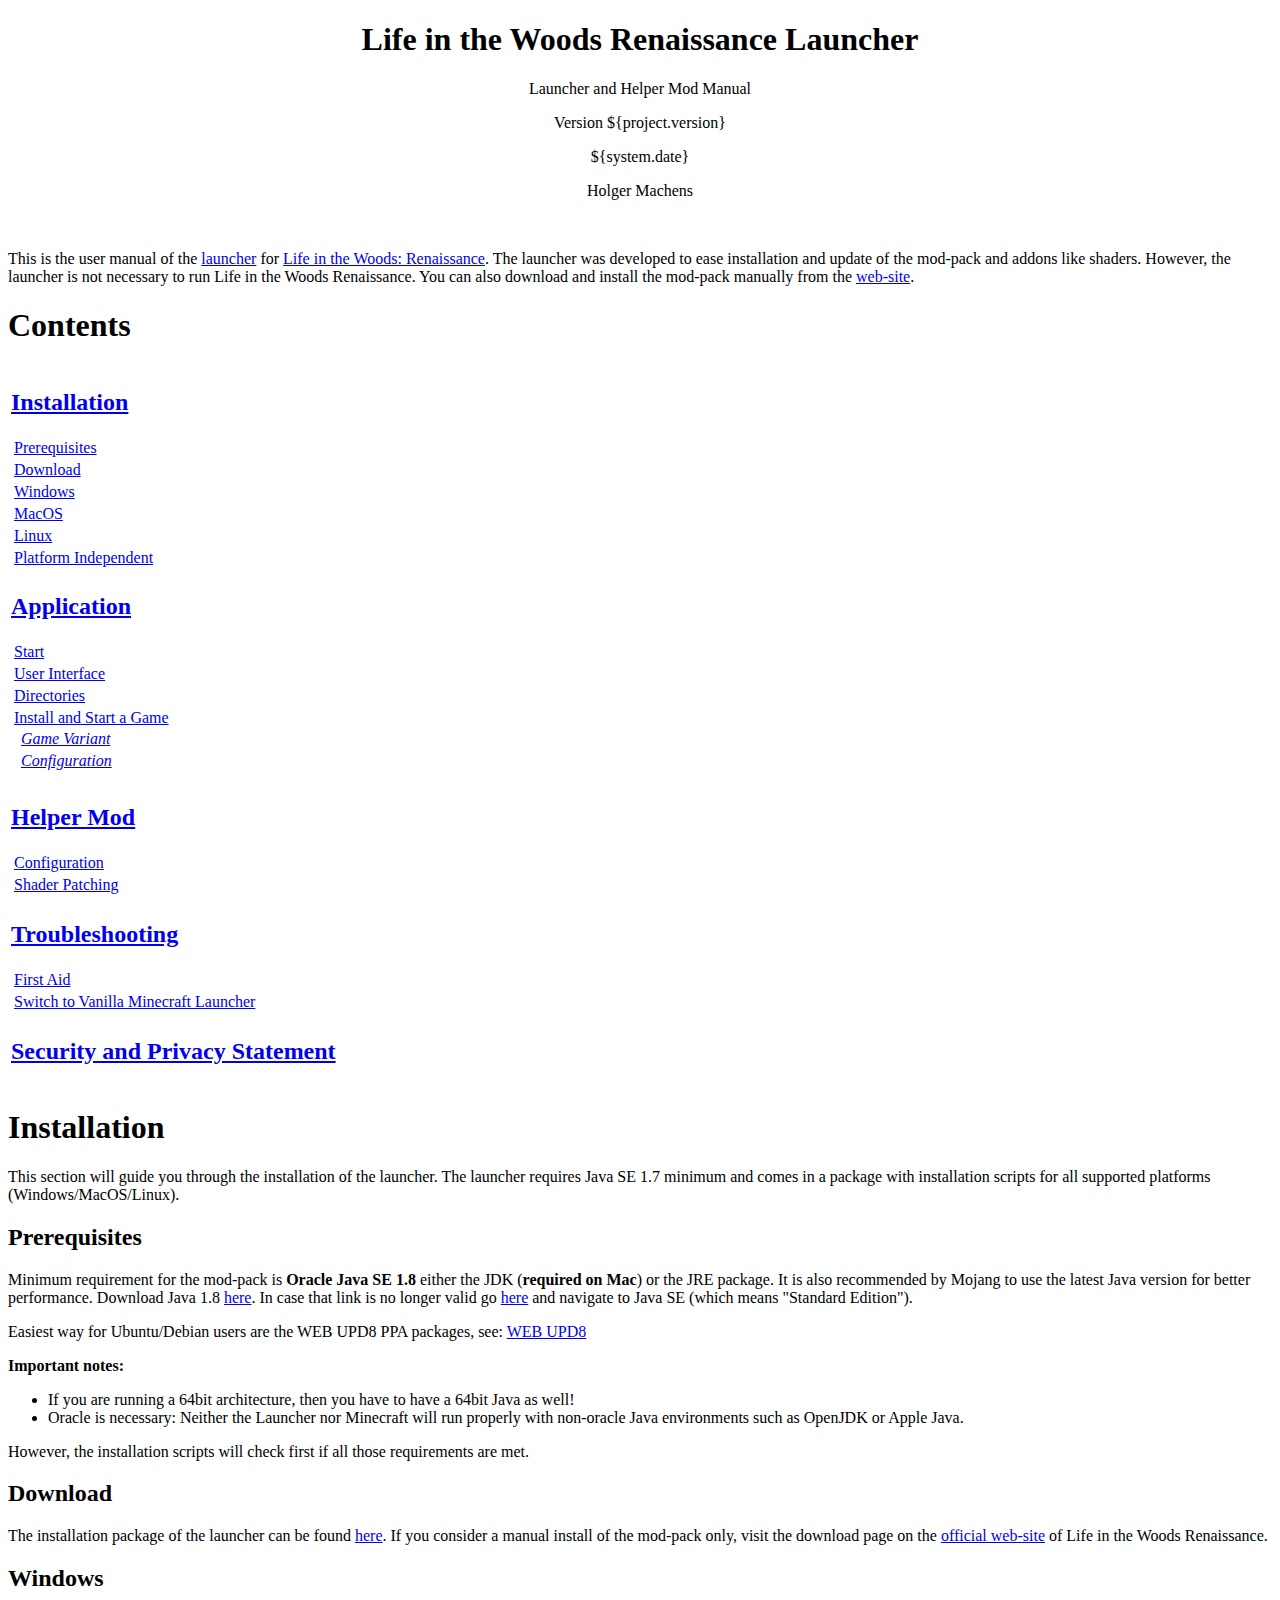
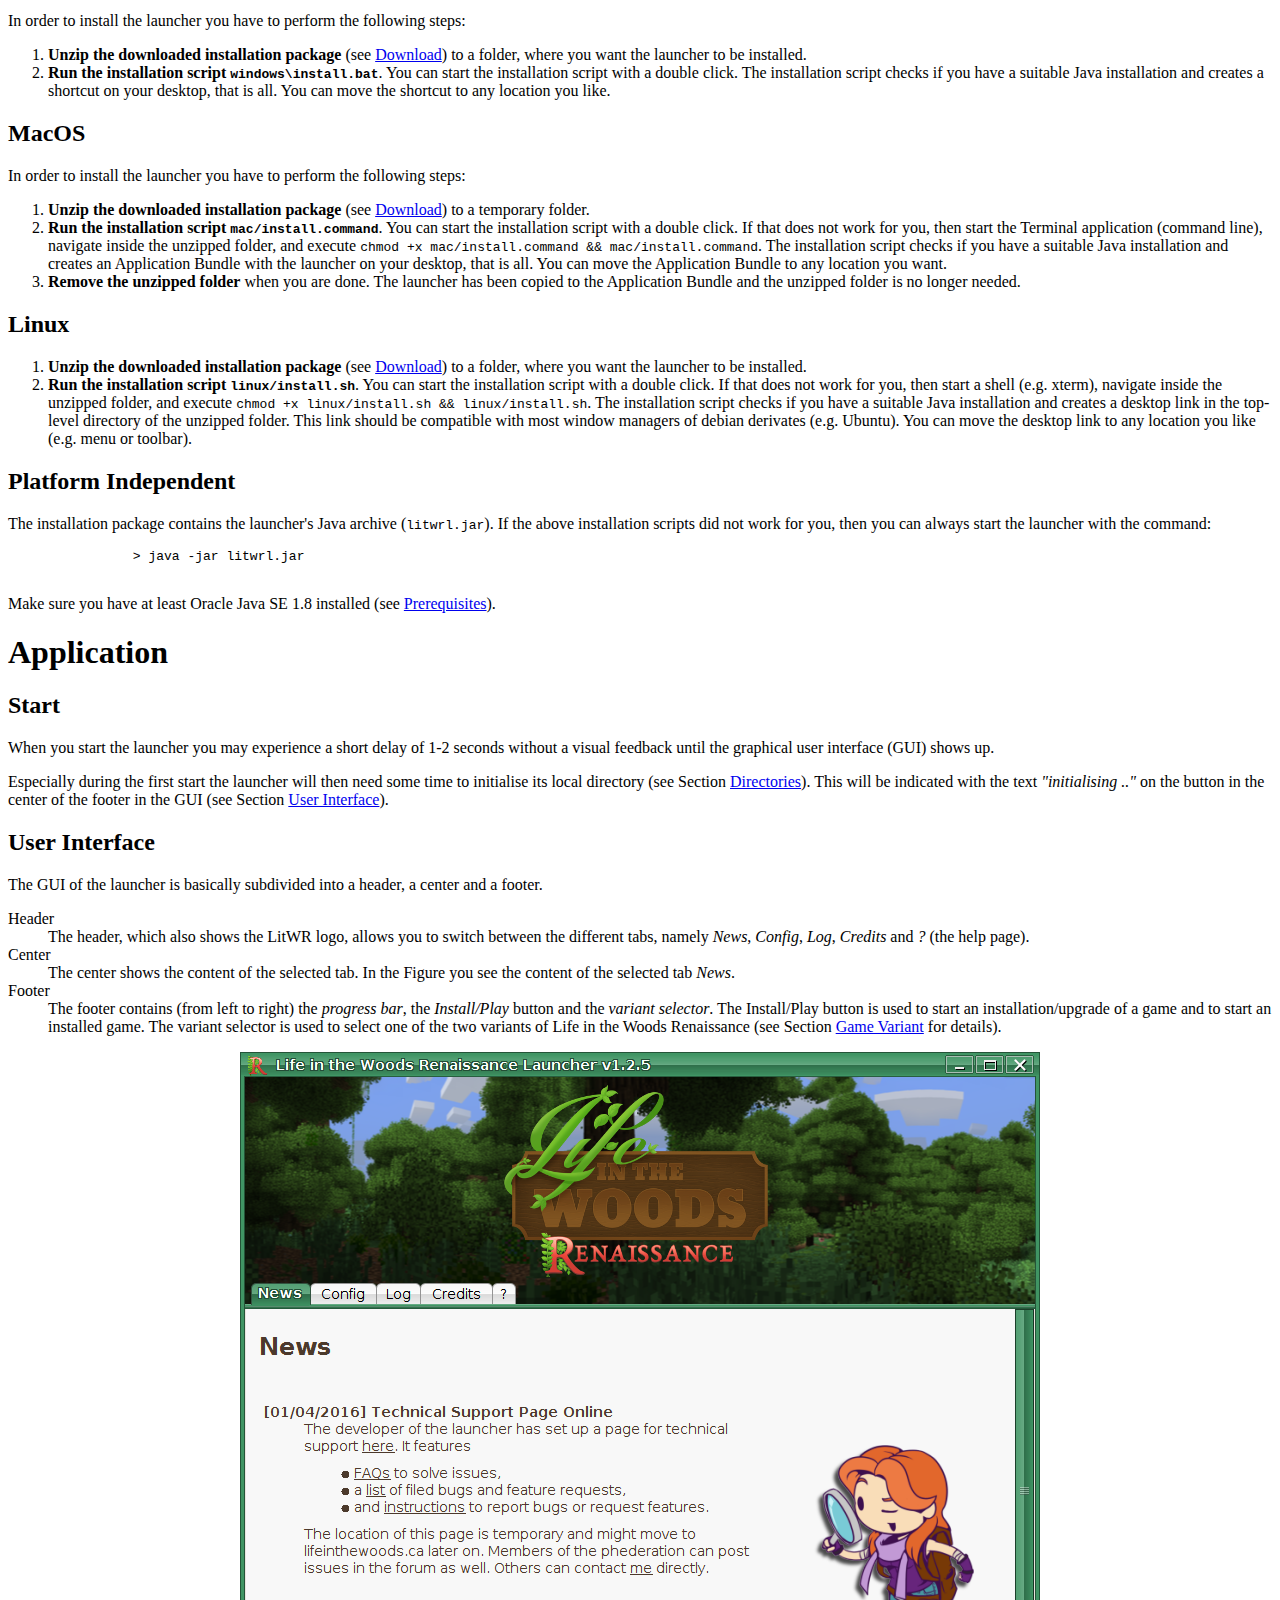
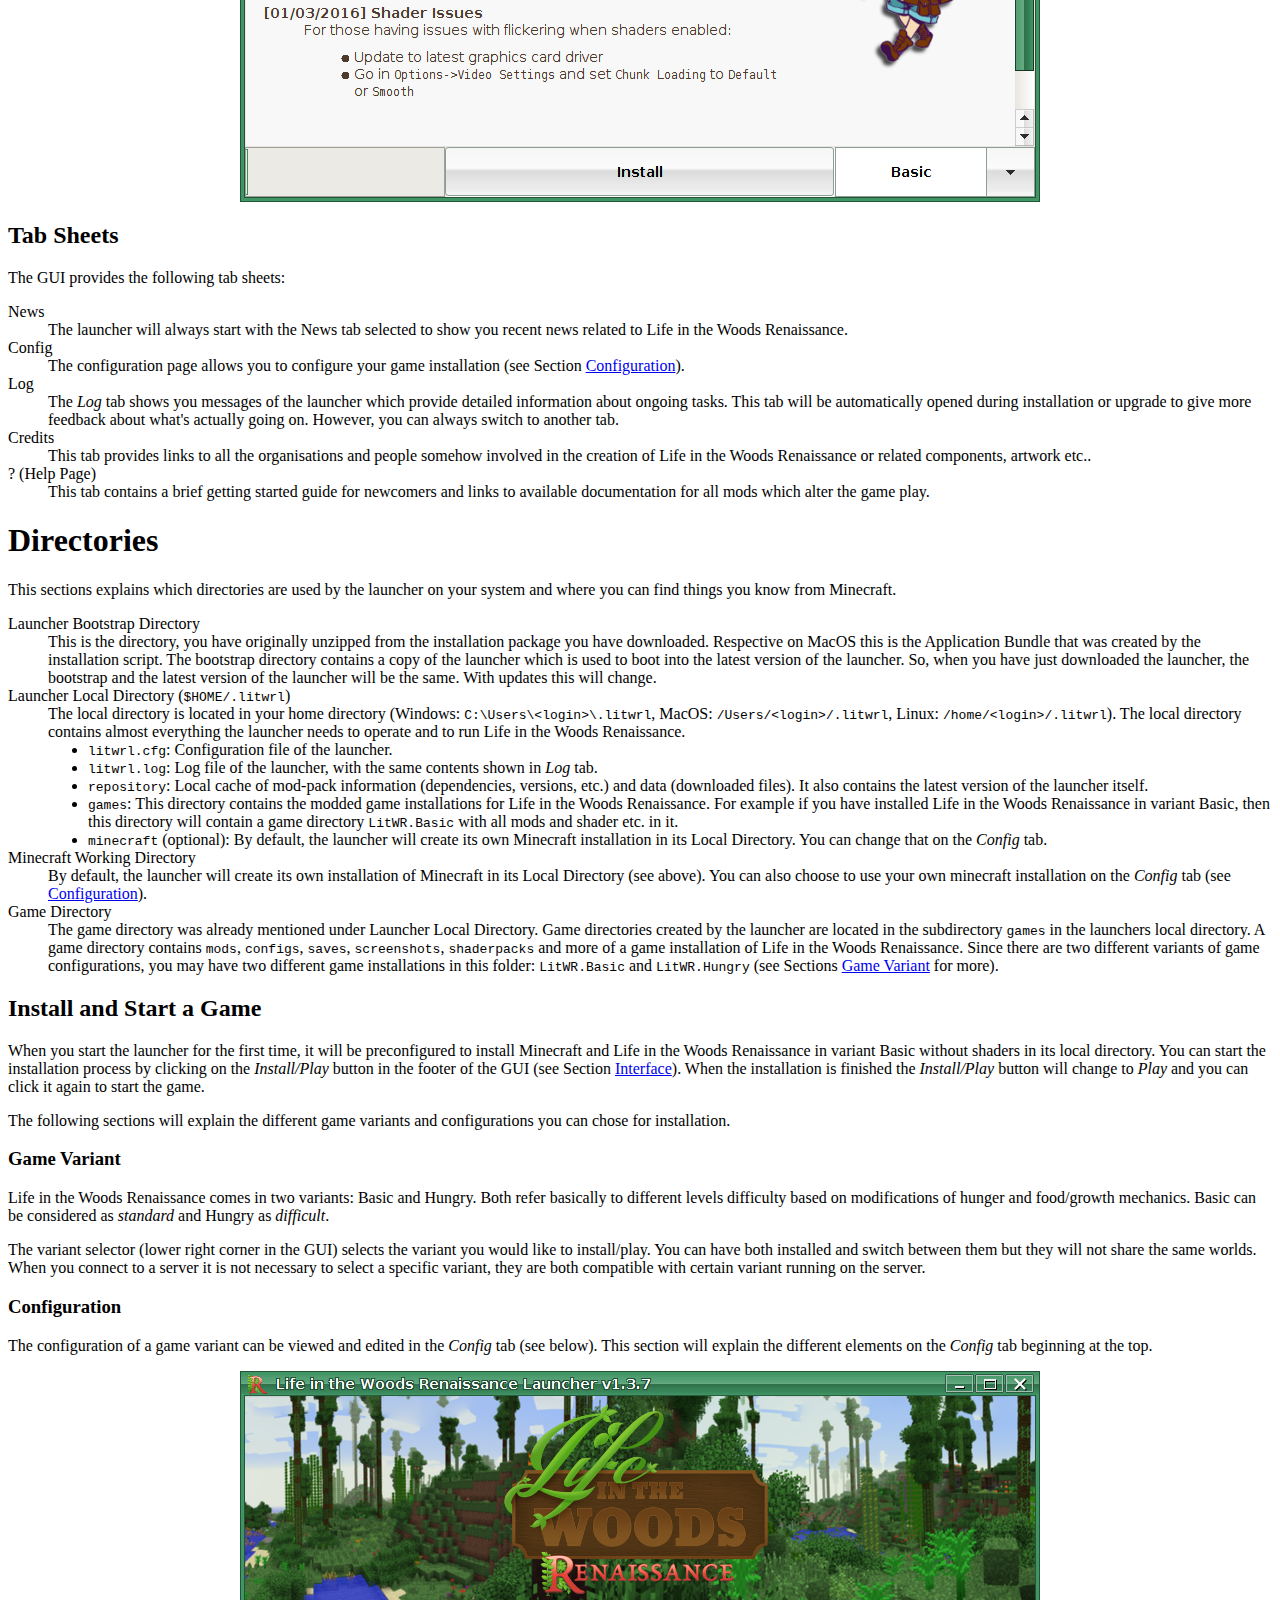
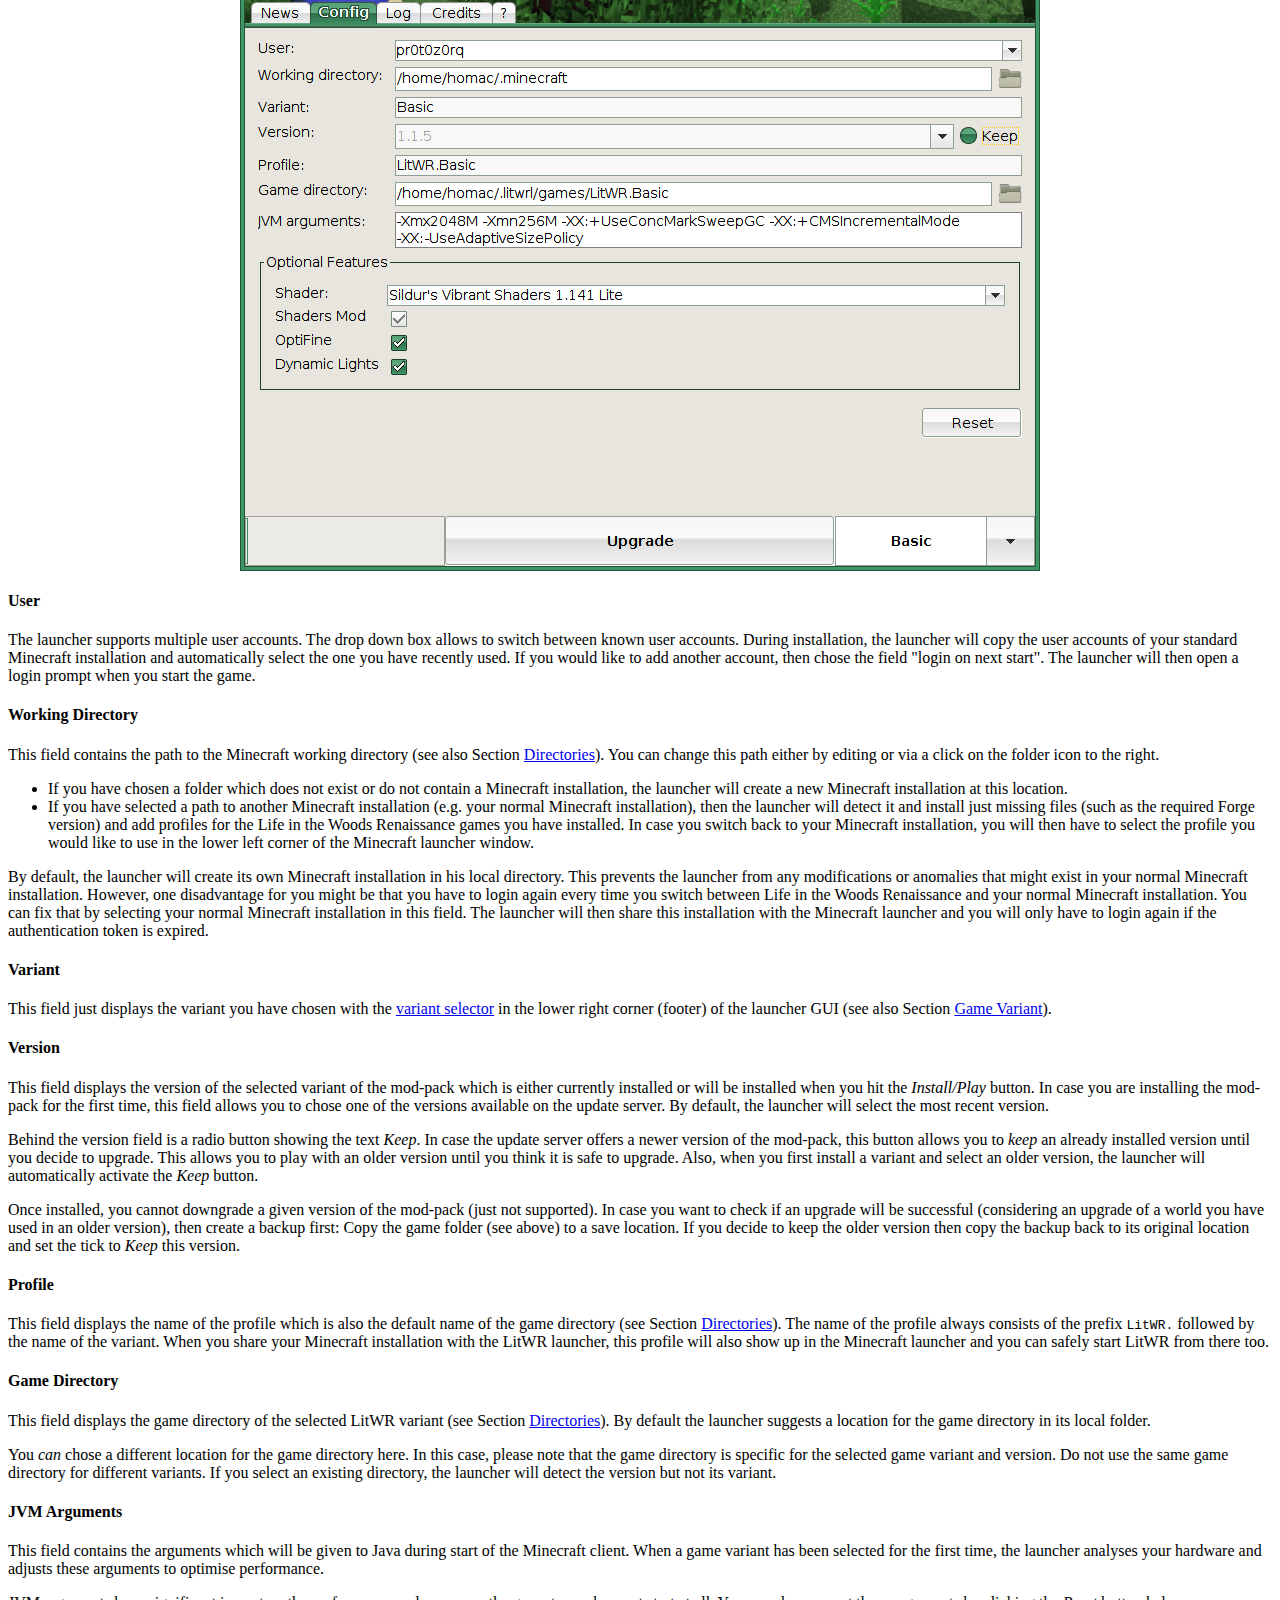
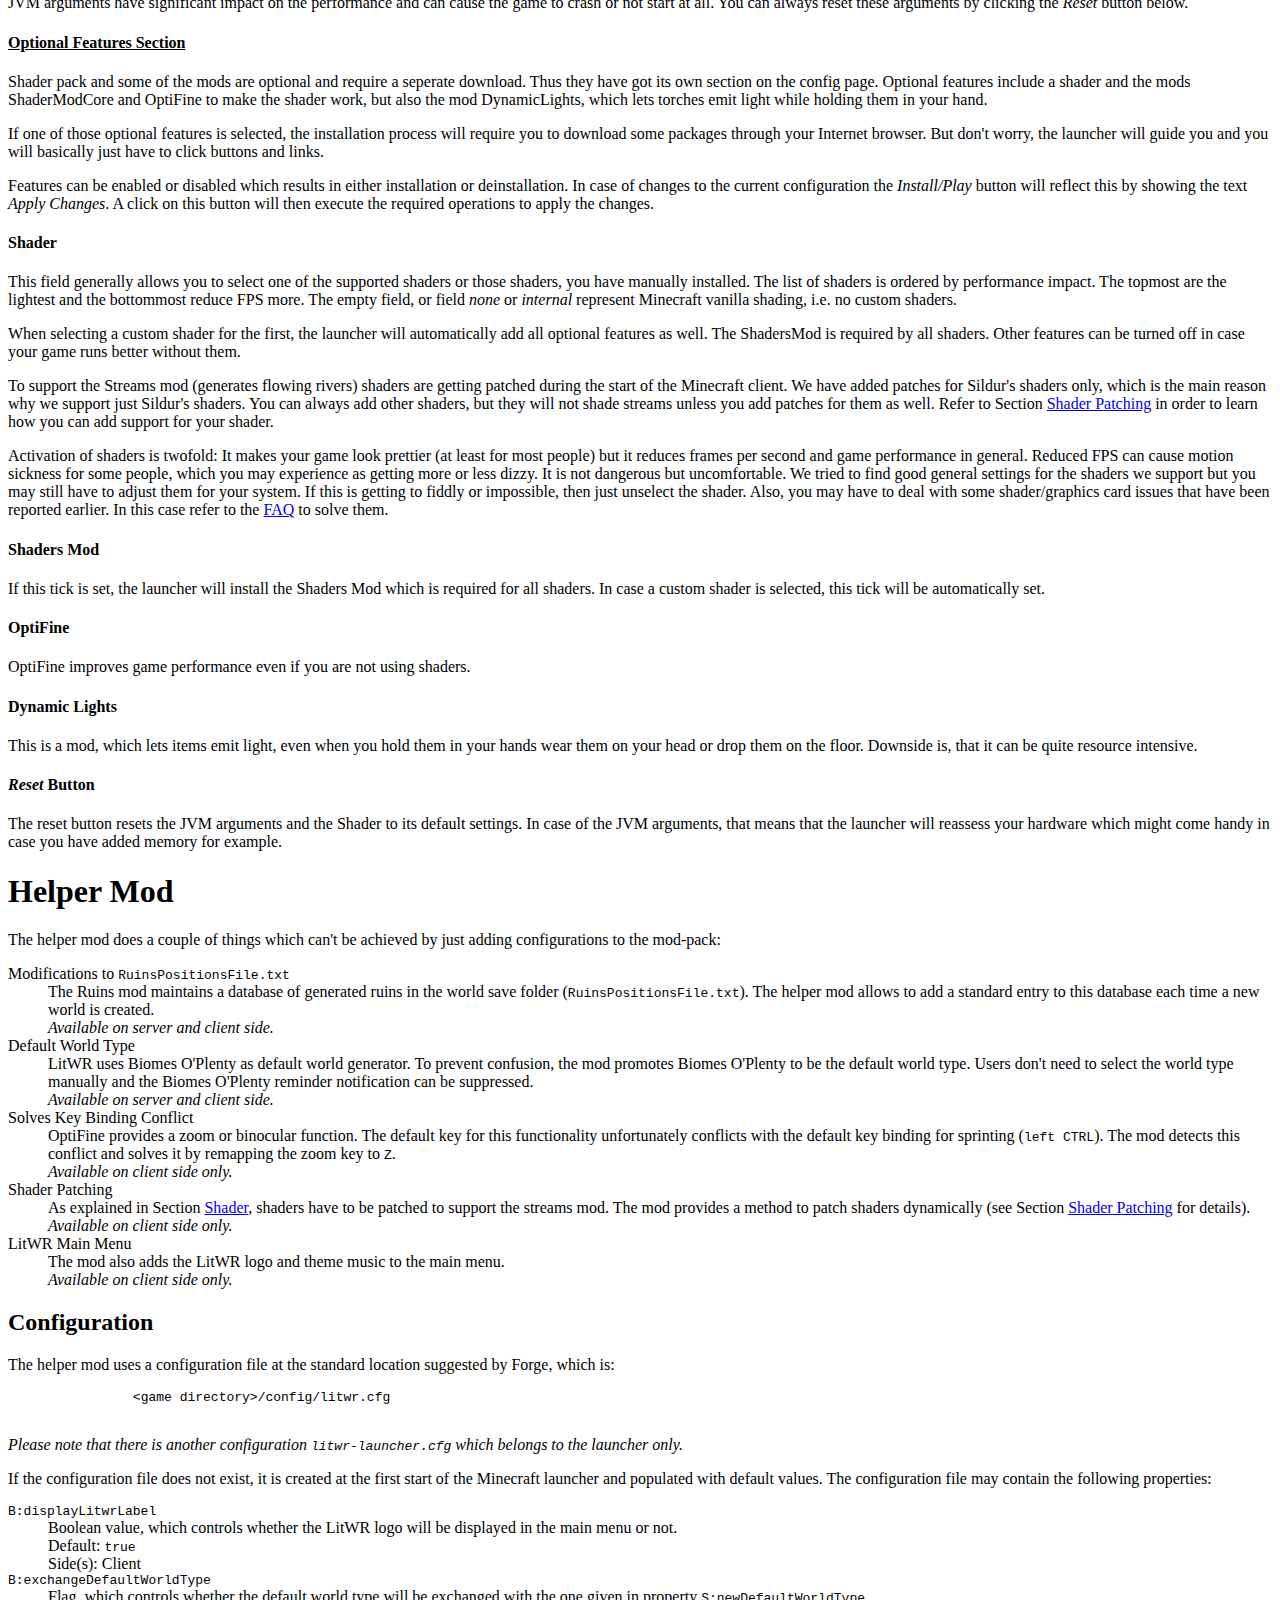
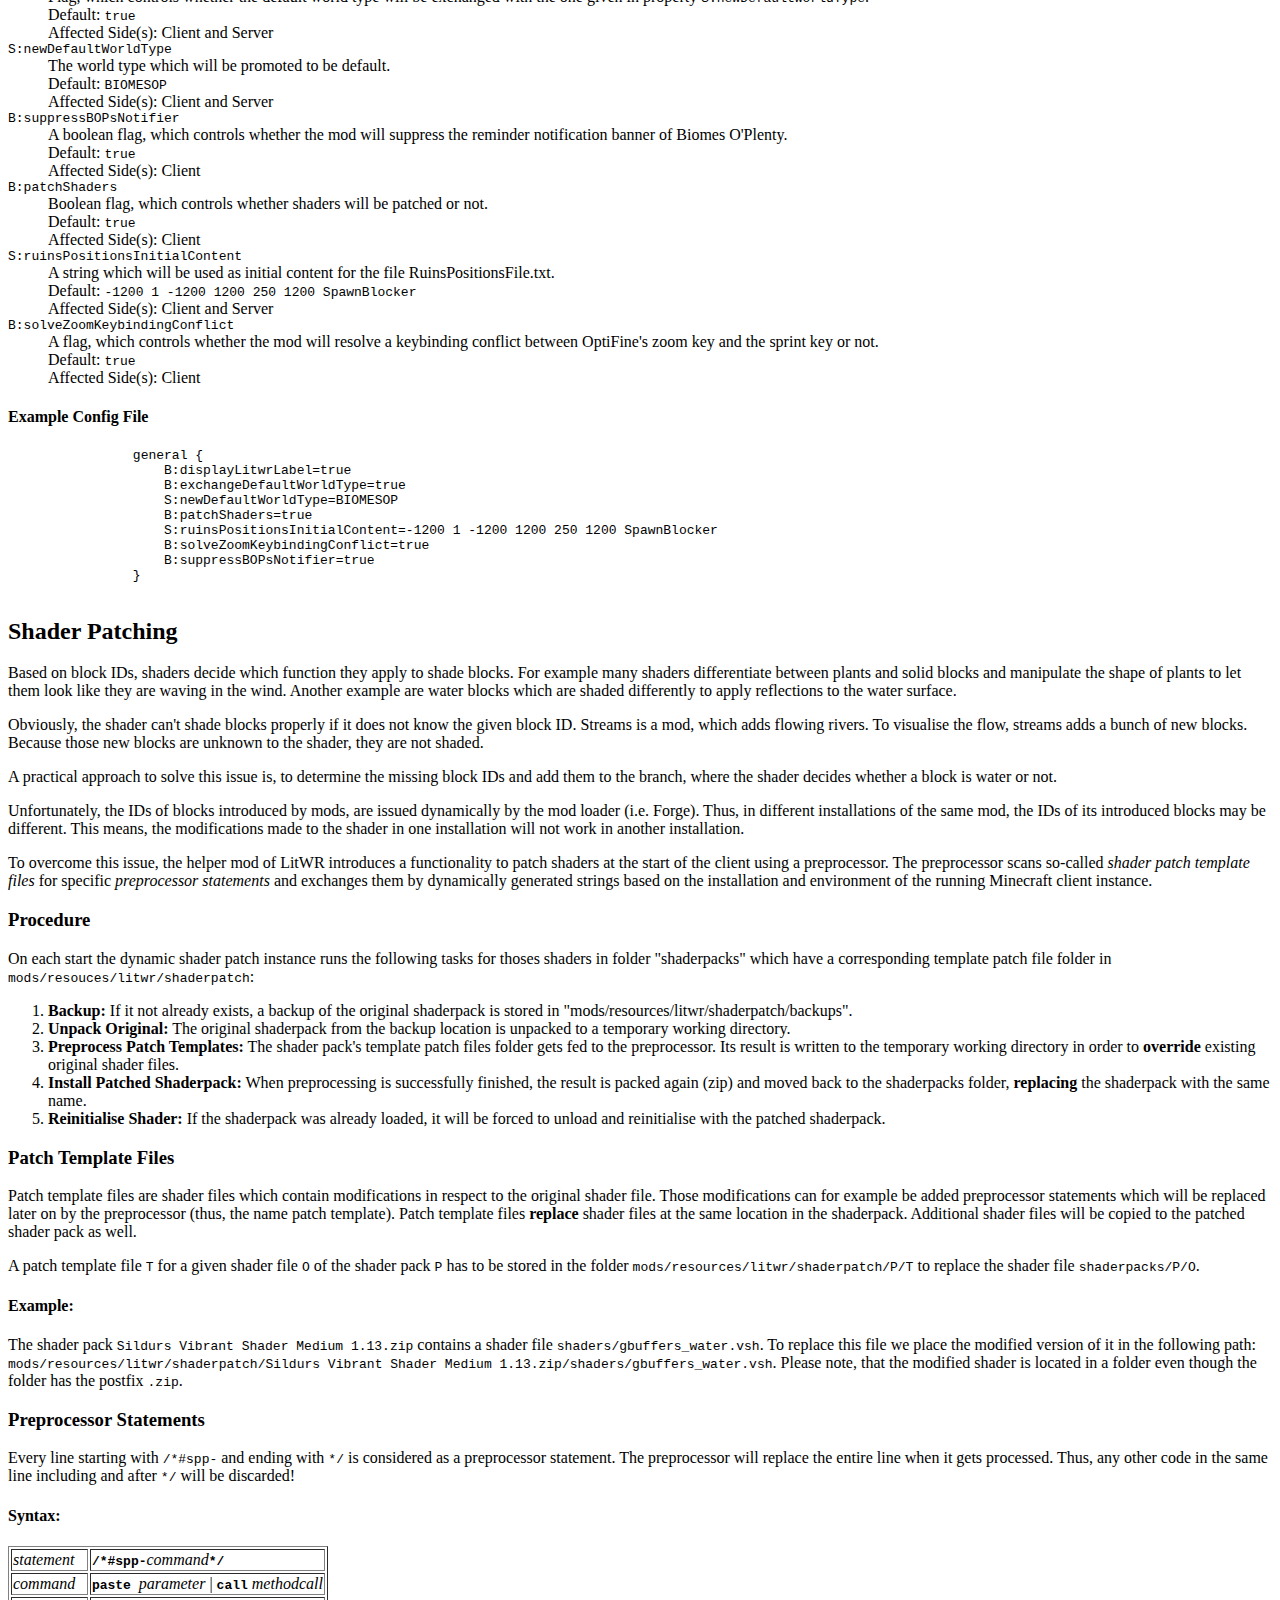
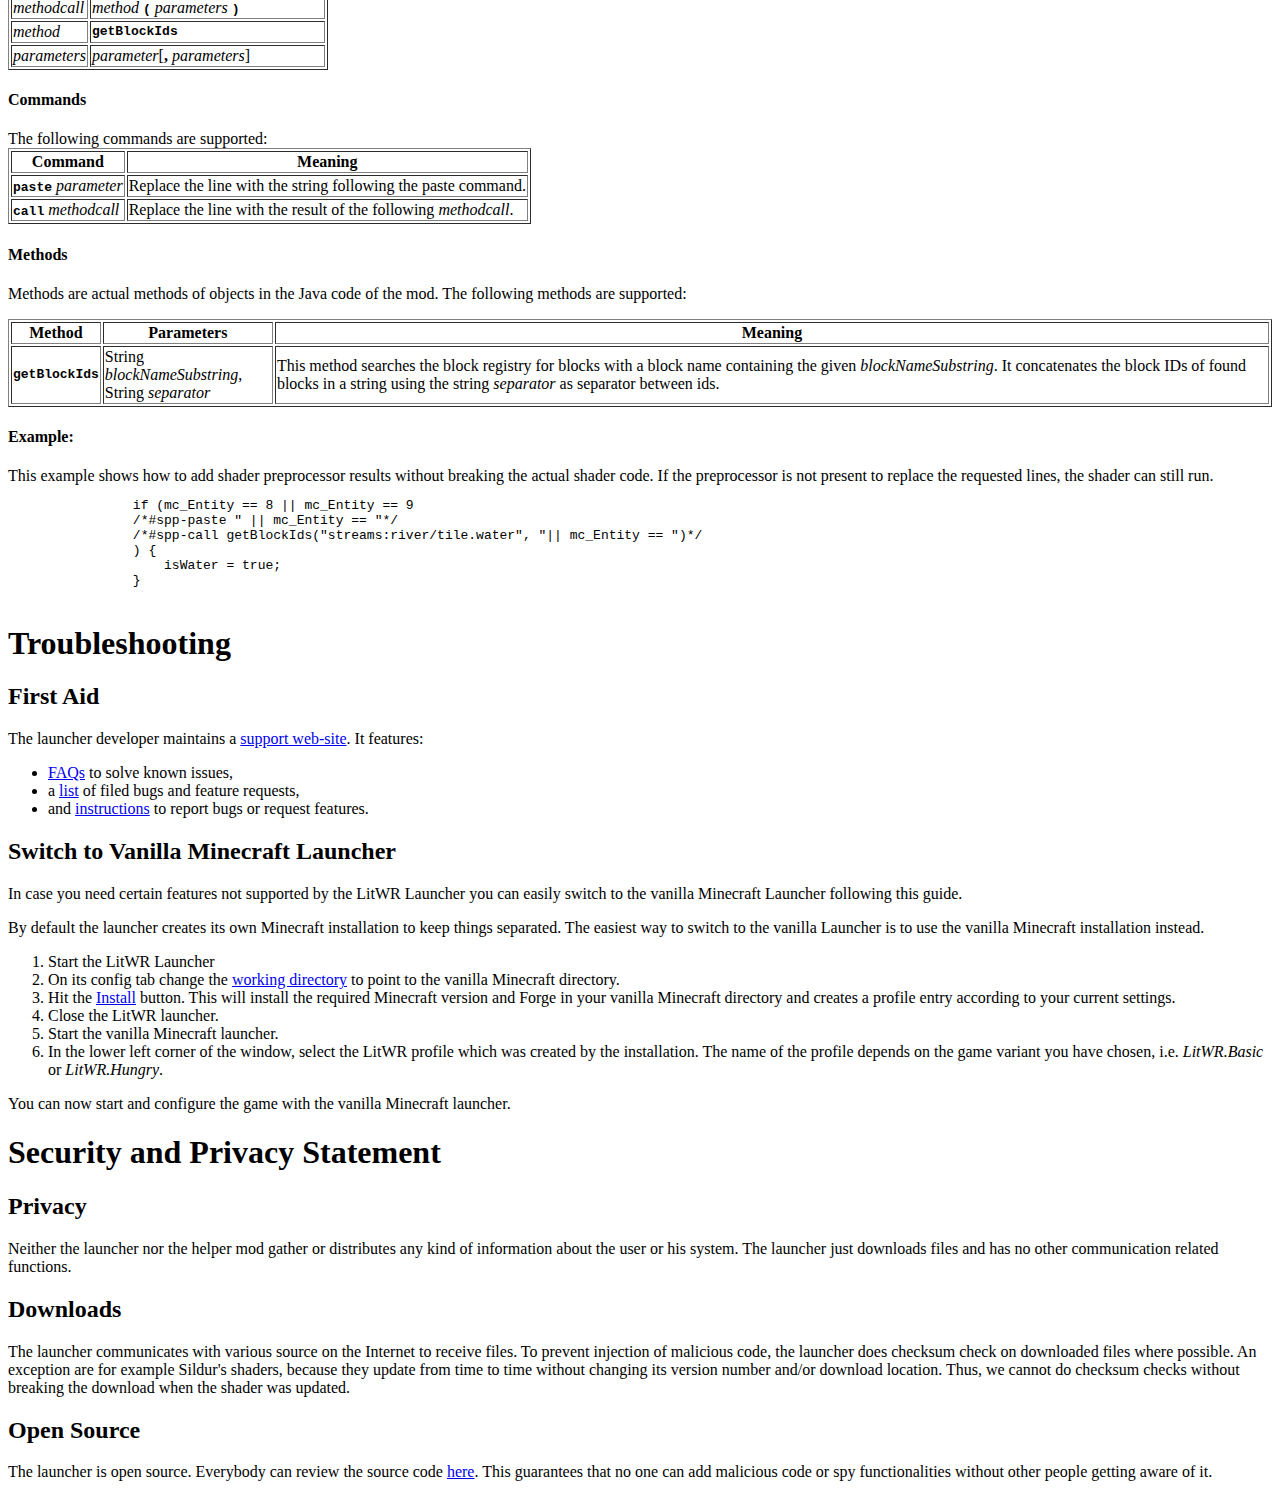
==== commit 5d0298c0: "mod: aligned with changes in latest org.cakelab.json package" ====
--- a/doc/manual/index.html
+++ b/doc/manual/index.html
@@ -772,7 +772,7 @@
 			<li>Start the vanilla Minecraft launcher.</li>
 			<li>In the lower left corner of the window, select the LitWR profile which was 
 			    created by the installation. The name of the profile depends on the game 
-			    variant you have chose, i.e. <em>LitWR.Basic</em> or <em>LitWR.Hungry</em>.
+			    variant you have chosen, i.e. <em>LitWR.Basic</em> or <em>LitWR.Hungry</em>.
 			</li>
 		</ol>
 		<p>You can now start and configure the game with the vanilla Minecraft launcher.</p>
